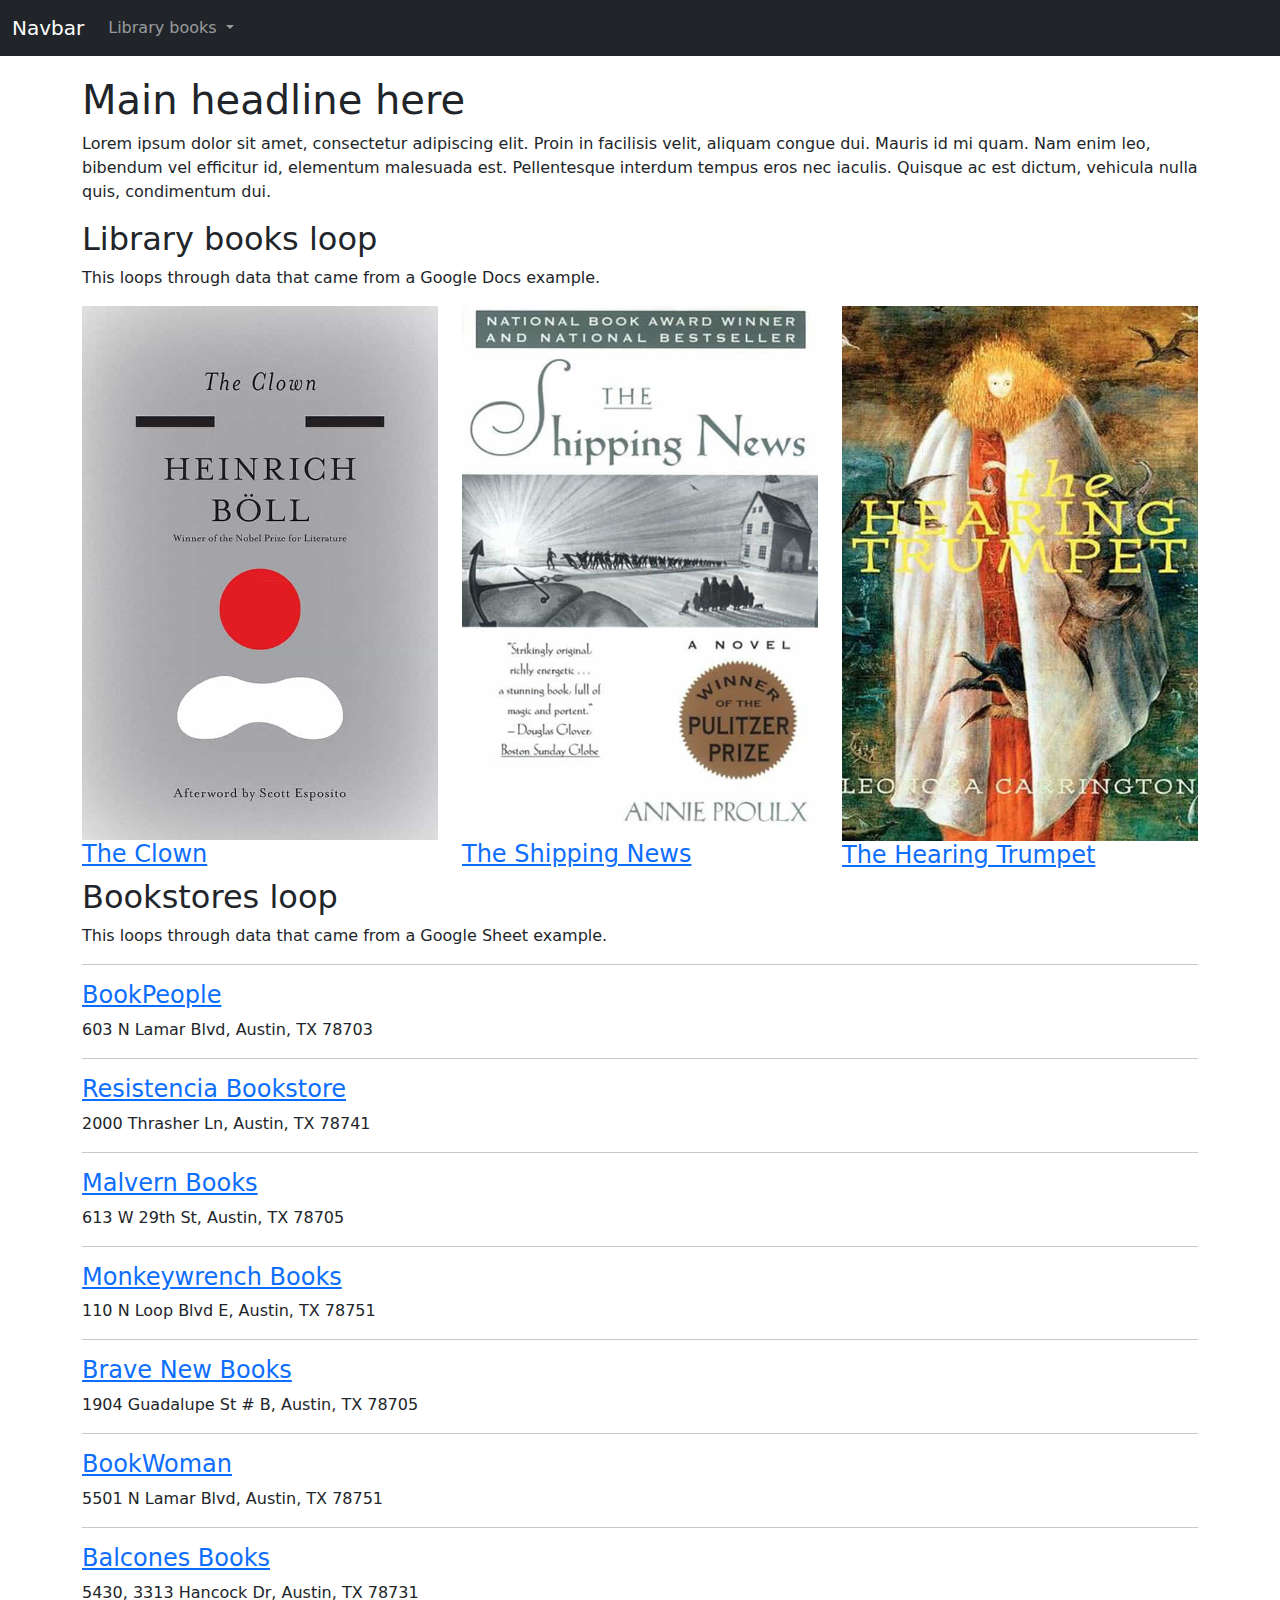
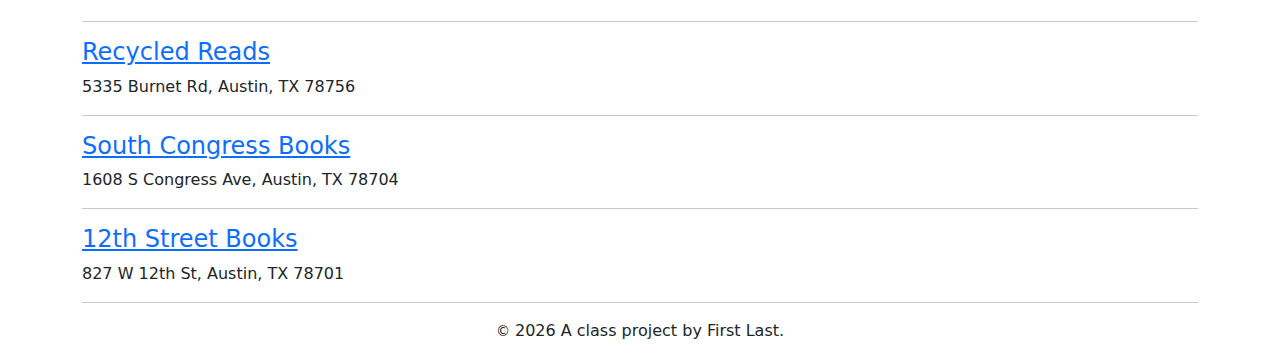
==== docs/index.html @ 0550eb85 "Initial commit" ====
<!DOCTYPE html>
<html lang="en">
  <!-- A Intro to Coding for Journalists class project -->
  <head>
    <title>Index page title</title>
    <meta
      name="description"
      content="The index search description for this page goes here."
    />
    <meta charset="utf-8" />
    <meta http-equiv="X-UA-Compatible" content="IE=edge" />
    <meta
      name="viewport"
      content="width=device-width, initial-scale=1, maximum-scale=1"
    />
    <link rel="stylesheet" href="css/main.css" />
  </head>
  <body>
    <nav class="navbar navbar-expand-lg bg-dark" data-bs-theme="dark">
      <div class="container-fluid">
        <a class="navbar-brand" href="index.html">Navbar</a>
        <button
          class="navbar-toggler"
          type="button"
          data-bs-toggle="collapse"
          data-bs-target="#navbarNavDropdown"
          aria-controls="navbarNavDropdown"
          aria-expanded="false"
          aria-label="Toggle navigation"
        >
          <span class="navbar-toggler-icon"></span>
        </button>
        <div class="collapse navbar-collapse" id="navbarNavDropdown">
          <ul class="navbar-nav">
            <li class="nav-item dropdown">
              <a
                class="nav-link dropdown-toggle"
                href="#"
                id="navbarDropdownMenuLink"
                role="button"
                data-bs-toggle="dropdown"
                aria-expanded="false"
              >
                Library books
              </a>
              <ul
                class="dropdown-menu"
                aria-labelledby="navbarDropdownMenuLink"
              >
                <li>
                  <a class="dropdown-item" href="books/the-clown.html"
                    >The Clown</a
                  >
                </li>

                <li>
                  <a class="dropdown-item" href="books/the-shipping-news.html"
                    >The Shipping News</a
                  >
                </li>

                <li>
                  <a class="dropdown-item" href="books/the-hearing-trumpet.html"
                    >The Hearing Trumpet</a
                  >
                </li>
              </ul>
            </li>
          </ul>
        </div>
      </div>
    </nav>

    <div class="container">
      <h1>Main headline here</h1>
      <p>
        Lorem ipsum dolor sit amet, consectetur adipiscing elit. Proin in
        facilisis velit, aliquam congue dui. Mauris id mi quam. Nam enim leo,
        bibendum vel efficitur id, elementum malesuada est. Pellentesque
        interdum tempus eros nec iaculis. Quisque ac est dictum, vehicula nulla
        quis, condimentum dui.
      </p>
      <h2>Library books loop</h2>
      <p>This loops through data that came from a Google Docs example.</p>
      <div class="row">
        <div class="col">
          <img src="img/the-clown.jpg" alt="" class="img-fluid" />
          <h3><a href="books/the-clown.html">The Clown</a></h3>
        </div>

        <div class="col">
          <img src="img/the-shipping-news.jpg" alt="" class="img-fluid" />
          <h3><a href="books/the-shipping-news.html">The Shipping News</a></h3>
        </div>

        <div class="col">
          <img src="img/the-hearing-trumpet.jpg" alt="" class="img-fluid" />
          <h3>
            <a href="books/the-hearing-trumpet.html">The Hearing Trumpet</a>
          </h3>
        </div>
      </div>
      <h2>Bookstores loop</h2>
      <p>This loops through data that came from a Google Sheet example.</p>
      <hr />

      <h3>
        <a href="https://www.bookpeople.com/" target="_blank">BookPeople</a>
      </h3>
      <p>603 N Lamar Blvd, Austin, TX 78703</p>
      <hr />

      <h3>
        <a href="https://www.resistenciabooks.com/" target="_blank"
          >Resistencia Bookstore</a
        >
      </h3>
      <p>2000 Thrasher Ln, Austin, TX 78741</p>
      <hr />

      <h3>
        <a href="http://malvernbooks.com/" target="_blank">Malvern Books</a>
      </h3>
      <p>613 W 29th St, Austin, TX 78705</p>
      <hr />

      <h3>
        <a href="https://www.monkeywrenchbooks.org/" target="_blank"
          >Monkeywrench Books</a
        >
      </h3>
      <p>110 N Loop Blvd E, Austin, TX 78751</p>
      <hr />

      <h3>
        <a href="https://www.facebook.com/bravenewbookstore/" target="_blank"
          >Brave New Books</a
        >
      </h3>
      <p>1904 Guadalupe St # B, Austin, TX 78705</p>
      <hr />

      <h3>
        <a href="https://www.ebookwoman.com/" target="_blank">BookWoman</a>
      </h3>
      <p>5501 N Lamar Blvd, Austin, TX 78751</p>
      <hr />

      <h3>
        <a href="https://balconesbooks.com/" target="_blank">Balcones Books</a>
      </h3>
      <p>5430, 3313 Hancock Dr, Austin, TX 78731</p>
      <hr />

      <h3>
        <a href="http://library.austintexas.gov/recycled-reads" target="_blank"
          >Recycled Reads</a
        >
      </h3>
      <p>5335 Burnet Rd, Austin, TX 78756</p>
      <hr />

      <h3>
        <a href="https://southcongressbooks.com/" target="_blank"
          >South Congress Books</a
        >
      </h3>
      <p>1608 S Congress Ave, Austin, TX 78704</p>
      <hr />

      <h3>
        <a href="https://www.12thstreetbooks.com/" target="_blank"
          >12th Street Books</a
        >
      </h3>
      <p>827 W 12th St, Austin, TX 78701</p>
      <hr />
    </div>

    <footer>
      <p id="legal" class="center-block text-center">
        <small>&copy;</small> <span class="copyright-year"></span>
        A class project by First Last.
      </p>
    </footer>

    <script src="js/jquery.js"></script>
    <script src="js/bootstrap.bundle.min.js"></script>
    <script src="js/scripts.js"></script>
  </body>
</html>
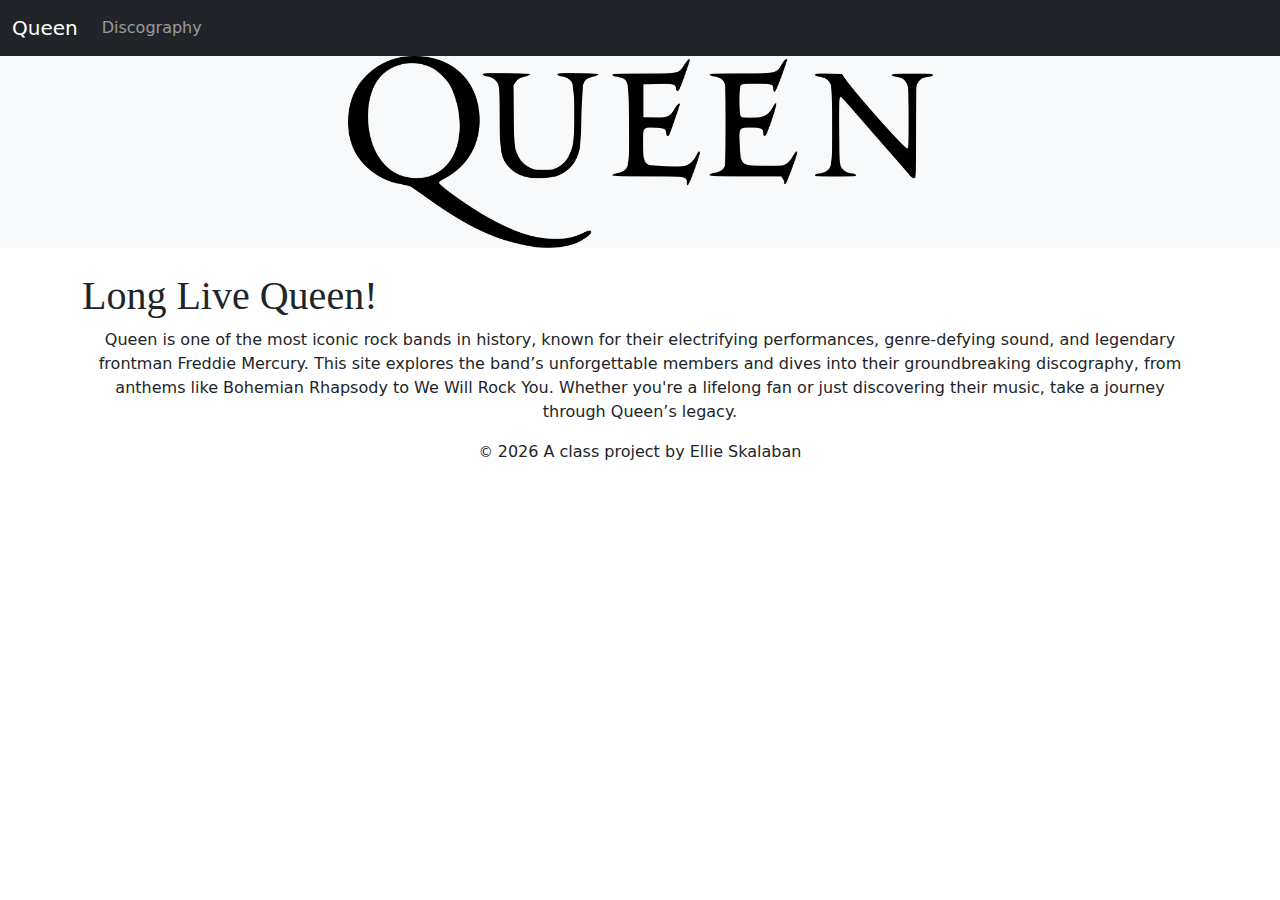
==== commit a5857523: "project checkin 1" ====
--- a/docs/index.html
+++ b/docs/index.html
@@ -1,191 +1,60 @@
-<!DOCTYPE html>
+<!doctype html>
 <html lang="en">
   <!-- A Intro to Coding for Journalists class project -->
   <head>
-    <title>Index page title</title>
-    <meta
-      name="description"
-      content="The index search description for this page goes here."
-    />
-    <meta charset="utf-8" />
-    <meta http-equiv="X-UA-Compatible" content="IE=edge" />
-    <meta
-      name="viewport"
-      content="width=device-width, initial-scale=1, maximum-scale=1"
-    />
-    <link rel="stylesheet" href="css/main.css" />
+    <title>Queen | Meet the Band</title>
+    <meta name="description" content="Default description">
+    <meta charset="utf-8">
+    <meta http-equiv="X-UA-Compatible" content="IE=edge"/>
+    <meta name="viewport" content="width=device-width, initial-scale=1, maximum-scale=1">
+    <link rel="stylesheet" href="css/main.css">
   </head>
   <body>
     <nav class="navbar navbar-expand-lg bg-dark" data-bs-theme="dark">
-      <div class="container-fluid">
-        <a class="navbar-brand" href="index.html">Navbar</a>
-        <button
-          class="navbar-toggler"
-          type="button"
-          data-bs-toggle="collapse"
-          data-bs-target="#navbarNavDropdown"
-          aria-controls="navbarNavDropdown"
-          aria-expanded="false"
-          aria-label="Toggle navigation"
-        >
-          <span class="navbar-toggler-icon"></span>
-        </button>
-        <div class="collapse navbar-collapse" id="navbarNavDropdown">
-          <ul class="navbar-nav">
-            <li class="nav-item dropdown">
-              <a
-                class="nav-link dropdown-toggle"
-                href="#"
-                id="navbarDropdownMenuLink"
-                role="button"
-                data-bs-toggle="dropdown"
-                aria-expanded="false"
-              >
-                Library books
-              </a>
-              <ul
-                class="dropdown-menu"
-                aria-labelledby="navbarDropdownMenuLink"
-              >
-                <li>
-                  <a class="dropdown-item" href="books/the-clown.html"
-                    >The Clown</a
-                  >
-                </li>
+  <div class="container-fluid">
+    <a class="navbar-brand" href="index.html">Queen</a>
+    <button class="navbar-toggler" type="button" data-bs-toggle="collapse" data-bs-target="#navbarNavDropdown" aria-controls="navbarNavDropdown" aria-expanded="false" aria-label="Toggle navigation">
+      <span class="navbar-toggler-icon"></span>
+    </button>
+    <div class="collapse navbar-collapse" id="navbarNavDropdown">
+      <ul class="navbar-nav">
+              <li class="nav-item">
+         <a class="nav-link" href="members.html">Discography</a>
+      </li>
+      </ul>
+    </div>
+  </div>
+</nav>
 
-                <li>
-                  <a class="dropdown-item" href="books/the-shipping-news.html"
-                    >The Shipping News</a
-                  >
-                </li>
+    <div id="jumbo" class="p-5 mb-4 bg-light">
+  <div class="container-fluid py-5 text-center">
+  </div>
+</div>
 
-                <li>
-                  <a class="dropdown-item" href="books/the-hearing-trumpet.html"
-                    >The Hearing Trumpet</a
-                  >
-                </li>
-              </ul>
-            </li>
-          </ul>
-        </div>
-      </div>
-    </nav>
 
-    <div class="container">
-      <h1>Main headline here</h1>
-      <p>
-        Lorem ipsum dolor sit amet, consectetur adipiscing elit. Proin in
-        facilisis velit, aliquam congue dui. Mauris id mi quam. Nam enim leo,
-        bibendum vel efficitur id, elementum malesuada est. Pellentesque
-        interdum tempus eros nec iaculis. Quisque ac est dictum, vehicula nulla
-        quis, condimentum dui.
-      </p>
-      <h2>Library books loop</h2>
-      <p>This loops through data that came from a Google Docs example.</p>
-      <div class="row">
-        <div class="col">
-          <img src="img/the-clown.jpg" alt="" class="img-fluid" />
-          <h3><a href="books/the-clown.html">The Clown</a></h3>
-        </div>
 
-        <div class="col">
-          <img src="img/the-shipping-news.jpg" alt="" class="img-fluid" />
-          <h3><a href="books/the-shipping-news.html">The Shipping News</a></h3>
-        </div>
 
-        <div class="col">
-          <img src="img/the-hearing-trumpet.jpg" alt="" class="img-fluid" />
-          <h3>
-            <a href="books/the-hearing-trumpet.html">The Hearing Trumpet</a>
-          </h3>
-        </div>
-      </div>
-      <h2>Bookstores loop</h2>
-      <p>This loops through data that came from a Google Sheet example.</p>
-      <hr />
+    
 
-      <h3>
-        <a href="https://www.bookpeople.com/" target="_blank">BookPeople</a>
-      </h3>
-      <p>603 N Lamar Blvd, Austin, TX 78703</p>
-      <hr />
 
-      <h3>
-        <a href="https://www.resistenciabooks.com/" target="_blank"
-          >Resistencia Bookstore</a
-        >
-      </h3>
-      <p>2000 Thrasher Ln, Austin, TX 78741</p>
-      <hr />
 
-      <h3>
-        <a href="http://malvernbooks.com/" target="_blank">Malvern Books</a>
-      </h3>
-      <p>613 W 29th St, Austin, TX 78705</p>
-      <hr />
+    
+<div class="container">
+<h1> Long Live Queen! </h1>
+  <p class="text-center">Queen is one of the most iconic rock bands in history, known for their electrifying performances, genre-defying sound, and legendary frontman Freddie Mercury. This site explores the band’s unforgettable members and dives into their groundbreaking discography, from anthems like Bohemian Rhapsody to We Will Rock You. Whether you're a lifelong fan or just discovering their music, take a journey through Queen’s legacy.</p>
+</div>
 
-      <h3>
-        <a href="https://www.monkeywrenchbooks.org/" target="_blank"
-          >Monkeywrench Books</a
-        >
-      </h3>
-      <p>110 N Loop Blvd E, Austin, TX 78751</p>
-      <hr />
-
-      <h3>
-        <a href="https://www.facebook.com/bravenewbookstore/" target="_blank"
-          >Brave New Books</a
-        >
-      </h3>
-      <p>1904 Guadalupe St # B, Austin, TX 78705</p>
-      <hr />
-
-      <h3>
-        <a href="https://www.ebookwoman.com/" target="_blank">BookWoman</a>
-      </h3>
-      <p>5501 N Lamar Blvd, Austin, TX 78751</p>
-      <hr />
-
-      <h3>
-        <a href="https://balconesbooks.com/" target="_blank">Balcones Books</a>
-      </h3>
-      <p>5430, 3313 Hancock Dr, Austin, TX 78731</p>
-      <hr />
-
-      <h3>
-        <a href="http://library.austintexas.gov/recycled-reads" target="_blank"
-          >Recycled Reads</a
-        >
-      </h3>
-      <p>5335 Burnet Rd, Austin, TX 78756</p>
-      <hr />
-
-      <h3>
-        <a href="https://southcongressbooks.com/" target="_blank"
-          >South Congress Books</a
-        >
-      </h3>
-      <p>1608 S Congress Ave, Austin, TX 78704</p>
-      <hr />
-
-      <h3>
-        <a href="https://www.12thstreetbooks.com/" target="_blank"
-          >12th Street Books</a
-        >
-      </h3>
-      <p>827 W 12th St, Austin, TX 78701</p>
-      <hr />
-    </div>
 
     <footer>
-      <p id="legal" class="center-block text-center">
-        <small>&copy;</small> <span class="copyright-year"></span>
-        A class project by First Last.
-      </p>
-    </footer>
+<p id="legal" class="center-block text-center">
+  <small>&copy;</small> <span class="copyright-year"></span>
+  A class project by Ellie Skalaban
+</p>
+</footer>
+
 
     <script src="js/jquery.js"></script>
     <script src="js/bootstrap.bundle.min.js"></script>
     <script src="js/scripts.js"></script>
   </body>
-</html>
+</html>--- a/docs/css/main.css
+++ b/docs/css/main.css
@@ -3,5 +3,5 @@
  * Bootstrap  v5.3.1 (https://getbootstrap.com/)
  * Copyright 2011-2023 The Bootstrap Authors
  * Licensed under MIT (https://github.com/twbs/bootstrap/blob/main/LICENSE)
- */:root,[data-bs-theme=light]{--bs-blue:#0d6efd;--bs-indigo:#6610f2;--bs-purple:#6f42c1;--bs-pink:#d63384;--bs-red:#dc3545;--bs-orange:#fd7e14;--bs-yellow:#ffc107;--bs-green:#198754;--bs-teal:#20c997;--bs-cyan:#0dcaf0;--bs-black:#000;--bs-white:#fff;--bs-gray:#6c757d;--bs-gray-dark:#343a40;--bs-gray-100:#f8f9fa;--bs-gray-200:#e9ecef;--bs-gray-300:#dee2e6;--bs-gray-400:#ced4da;--bs-gray-500:#adb5bd;--bs-gray-600:#6c757d;--bs-gray-700:#495057;--bs-gray-800:#343a40;--bs-gray-900:#212529;--bs-primary:#0d6efd;--bs-secondary:#6c757d;--bs-success:#198754;--bs-info:#0dcaf0;--bs-warning:#ffc107;--bs-danger:#dc3545;--bs-light:#f8f9fa;--bs-dark:#212529;--bs-primary-rgb:13,110,253;--bs-secondary-rgb:108,117,125;--bs-success-rgb:25,135,84;--bs-info-rgb:13,202,240;--bs-warning-rgb:255,193,7;--bs-danger-rgb:220,53,69;--bs-light-rgb:248,249,250;--bs-dark-rgb:33,37,41;--bs-primary-text-emphasis:#052c65;--bs-secondary-text-emphasis:#2b2f32;--bs-success-text-emphasis:#0a3622;--bs-info-text-emphasis:#055160;--bs-warning-text-emphasis:#664d03;--bs-danger-text-emphasis:#58151c;--bs-light-text-emphasis:#495057;--bs-dark-text-emphasis:#495057;--bs-primary-bg-subtle:#cfe2ff;--bs-secondary-bg-subtle:#e2e3e5;--bs-success-bg-subtle:#d1e7dd;--bs-info-bg-subtle:#cff4fc;--bs-warning-bg-subtle:#fff3cd;--bs-danger-bg-subtle:#f8d7da;--bs-light-bg-subtle:#fcfcfd;--bs-dark-bg-subtle:#ced4da;--bs-primary-border-subtle:#9ec5fe;--bs-secondary-border-subtle:#c4c8cb;--bs-success-border-subtle:#a3cfbb;--bs-info-border-subtle:#9eeaf9;--bs-warning-border-subtle:#ffe69c;--bs-danger-border-subtle:#f1aeb5;--bs-light-border-subtle:#e9ecef;--bs-dark-border-subtle:#adb5bd;--bs-white-rgb:255,255,255;--bs-black-rgb:0,0,0;--bs-font-sans-serif:system-ui,-apple-system,"Segoe UI",Roboto,"Helvetica Neue","Noto Sans","Liberation Sans",Arial,sans-serif,"Apple Color Emoji","Segoe UI Emoji","Segoe UI Symbol","Noto Color Emoji";--bs-font-monospace:SFMono-Regular,Menlo,Monaco,Consolas,"Liberation Mono","Courier New",monospace;--bs-gradient:linear-gradient(180deg,hsla(0,0%,100%,.15),hsla(0,0%,100%,0));--bs-body-font-family:var(--bs-font-sans-serif);--bs-body-font-size:1rem;--bs-body-font-weight:400;--bs-body-line-height:1.5;--bs-body-color:#212529;--bs-body-color-rgb:33,37,41;--bs-body-bg:#fff;--bs-body-bg-rgb:255,255,255;--bs-emphasis-color:#000;--bs-emphasis-color-rgb:0,0,0;--bs-secondary-color:rgba(33,37,41,.75);--bs-secondary-color-rgb:33,37,41;--bs-secondary-bg:#e9ecef;--bs-secondary-bg-rgb:233,236,239;--bs-tertiary-color:rgba(33,37,41,.5);--bs-tertiary-color-rgb:33,37,41;--bs-tertiary-bg:#f8f9fa;--bs-tertiary-bg-rgb:248,249,250;--bs-heading-color:inherit;--bs-link-color:#0d6efd;--bs-link-color-rgb:13,110,253;--bs-link-decoration:underline;--bs-link-hover-color:#0a58ca;--bs-link-hover-color-rgb:10,88,202;--bs-code-color:#d63384;--bs-highlight-bg:#fff3cd;--bs-border-width:1px;--bs-border-style:solid;--bs-border-color:#dee2e6;--bs-border-color-translucent:rgba(0,0,0,.175);--bs-border-radius:0.375rem;--bs-border-radius-sm:0.25rem;--bs-border-radius-lg:0.5rem;--bs-border-radius-xl:1rem;--bs-border-radius-xxl:2rem;--bs-border-radius-2xl:var(--bs-border-radius-xxl);--bs-border-radius-pill:50rem;--bs-box-shadow:0 0.5rem 1rem rgba(0,0,0,.15);--bs-box-shadow-sm:0 0.125rem 0.25rem rgba(0,0,0,.075);--bs-box-shadow-lg:0 1rem 3rem rgba(0,0,0,.175);--bs-box-shadow-inset:inset 0 1px 2px rgba(0,0,0,.075);--bs-focus-ring-width:0.25rem;--bs-focus-ring-opacity:0.25;--bs-focus-ring-color:rgba(13,110,253,.25);--bs-form-valid-color:#198754;--bs-form-valid-border-color:#198754;--bs-form-invalid-color:#dc3545;--bs-form-invalid-border-color:#dc3545}[data-bs-theme=dark]{--bs-body-color:#dee2e6;--bs-body-color-rgb:222,226,230;--bs-body-bg:#212529;--bs-body-bg-rgb:33,37,41;--bs-emphasis-color:#fff;--bs-emphasis-color-rgb:255,255,255;--bs-secondary-color:rgba(222,226,230,.75);--bs-secondary-color-rgb:222,226,230;--bs-secondary-bg:#343a40;--bs-secondary-bg-rgb:52,58,64;--bs-tertiary-color:rgba(222,226,230,.5);--bs-tertiary-color-rgb:222,226,230;--bs-tertiary-bg:#2b3035;--bs-tertiary-bg-rgb:43,48,53;--bs-primary-text-emphasis:#6ea8fe;--bs-secondary-text-emphasis:#a7acb1;--bs-success-text-emphasis:#75b798;--bs-info-text-emphasis:#6edff6;--bs-warning-text-emphasis:#ffda6a;--bs-danger-text-emphasis:#ea868f;--bs-light-text-emphasis:#f8f9fa;--bs-dark-text-emphasis:#dee2e6;--bs-primary-bg-subtle:#031633;--bs-secondary-bg-subtle:#161719;--bs-success-bg-subtle:#051b11;--bs-info-bg-subtle:#032830;--bs-warning-bg-subtle:#332701;--bs-danger-bg-subtle:#2c0b0e;--bs-light-bg-subtle:#343a40;--bs-dark-bg-subtle:#1a1d20;--bs-primary-border-subtle:#084298;--bs-secondary-border-subtle:#41464b;--bs-success-border-subtle:#0f5132;--bs-info-border-subtle:#087990;--bs-warning-border-subtle:#997404;--bs-danger-border-subtle:#842029;--bs-light-border-subtle:#495057;--bs-dark-border-subtle:#343a40;--bs-heading-color:inherit;--bs-link-color:#6ea8fe;--bs-link-hover-color:#8bb9fe;--bs-link-color-rgb:110,168,254;--bs-link-hover-color-rgb:139,185,254;--bs-code-color:#e685b5;--bs-border-color:#495057;--bs-border-color-translucent:hsla(0,0%,100%,.15);--bs-form-valid-color:#75b798;--bs-form-valid-border-color:#75b798;--bs-form-invalid-color:#ea868f;--bs-form-invalid-border-color:#ea868f;color-scheme:dark}*,:after,:before{box-sizing:border-box}@media (prefers-reduced-motion:no-preference){:root{scroll-behavior:smooth}}body{-webkit-text-size-adjust:100%;-webkit-tap-highlight-color:rgba(0,0,0,0);background-color:var(--bs-body-bg);color:var(--bs-body-color);font-family:var(--bs-body-font-family);font-size:var(--bs-body-font-size);font-weight:var(--bs-body-font-weight);line-height:var(--bs-body-line-height);margin:0;text-align:var(--bs-body-text-align)}hr{border:0;border-top:var(--bs-border-width) solid;color:inherit;margin:1rem 0;opacity:.25}.h1,.h2,.h3,.h4,.h5,.h6,h1,h2,h3,h4,h5,h6{color:var(--bs-heading-color);font-weight:500;line-height:1.2;margin-bottom:.5rem;margin-top:0}.h1,h1{font-size:calc(1.375rem + 1.5vw)}@media (min-width:1200px){.h1,h1{font-size:2.5rem}}.h2,h2{font-size:calc(1.325rem + .9vw)}@media (min-width:1200px){.h2,h2{font-size:2rem}}.h3,h3{font-size:calc(1.3rem + .6vw)}@media (min-width:1200px){.h3,h3{font-size:1.75rem}}.h4,h4{font-size:calc(1.275rem + .3vw)}@media (min-width:1200px){.h4,h4{font-size:1.5rem}}.h5,h5{font-size:1.25rem}.h6,h6{font-size:1rem}p{margin-bottom:1rem;margin-top:0}abbr[title]{cursor:help;-webkit-text-decoration:underline dotted;text-decoration:underline dotted;-webkit-text-decoration-skip-ink:none;text-decoration-skip-ink:none}address{font-style:normal;line-height:inherit;margin-bottom:1rem}ol,ul{padding-left:2rem}dl,ol,ul{margin-bottom:1rem;margin-top:0}ol ol,ol ul,ul ol,ul ul{margin-bottom:0}dt{font-weight:700}dd{margin-bottom:.5rem;margin-left:0}blockquote{margin:0 0 1rem}b,strong{font-weight:bolder}.small,small{font-size:.875em}.mark,mark{background-color:var(--bs-highlight-bg);padding:.1875em}sub,sup{font-size:.75em;line-height:0;position:relative;vertical-align:baseline}sub{bottom:-.25em}sup{top:-.5em}a{color:rgba(var(--bs-link-color-rgb),var(--bs-link-opacity,1));text-decoration:underline}a:hover{--bs-link-color-rgb:var(--bs-link-hover-color-rgb)}a:not([href]):not([class]),a:not([href]):not([class]):hover{color:inherit;text-decoration:none}code,kbd,pre,samp{font-family:var(--bs-font-monospace);font-size:1em}pre{display:block;font-size:.875em;margin-bottom:1rem;margin-top:0;overflow:auto}pre code{color:inherit;font-size:inherit;word-break:normal}code{word-wrap:break-word;color:var(--bs-code-color);font-size:.875em}a>code{color:inherit}kbd{background-color:var(--bs-body-color);border-radius:.25rem;color:var(--bs-body-bg);font-size:.875em;padding:.1875rem .375rem}kbd kbd{font-size:1em;padding:0}figure{margin:0 0 1rem}img,svg{vertical-align:middle}table{border-collapse:collapse;caption-side:bottom}caption{color:var(--bs-secondary-color);padding-bottom:.5rem;padding-top:.5rem;text-align:left}th{text-align:inherit;text-align:-webkit-match-parent}tbody,td,tfoot,th,thead,tr{border:0 solid;border-color:inherit}label{display:inline-block}button{border-radius:0}button:focus:not(:focus-visible){outline:0}button,input,optgroup,select,textarea{font-family:inherit;font-size:inherit;line-height:inherit;margin:0}button,select{text-transform:none}[role=button]{cursor:pointer}select{word-wrap:normal}select:disabled{opacity:1}[list]:not([type=date]):not([type=datetime-local]):not([type=month]):not([type=week]):not([type=time])::-webkit-calendar-picker-indicator{display:none!important}[type=button],[type=reset],[type=submit],button{-webkit-appearance:button}[type=button]:not(:disabled),[type=reset]:not(:disabled),[type=submit]:not(:disabled),button:not(:disabled){cursor:pointer}::-moz-focus-inner{border-style:none;padding:0}textarea{resize:vertical}fieldset{border:0;margin:0;min-width:0;padding:0}legend{float:left;font-size:calc(1.275rem + .3vw);line-height:inherit;margin-bottom:.5rem;padding:0;width:100%}@media (min-width:1200px){legend{font-size:1.5rem}}legend+*{clear:left}::-webkit-datetime-edit-day-field,::-webkit-datetime-edit-fields-wrapper,::-webkit-datetime-edit-hour-field,::-webkit-datetime-edit-minute,::-webkit-datetime-edit-month-field,::-webkit-datetime-edit-text,::-webkit-datetime-edit-year-field{padding:0}::-webkit-inner-spin-button{height:auto}[type=search]{-webkit-appearance:textfield;outline-offset:-2px}::-webkit-search-decoration{-webkit-appearance:none}::-webkit-color-swatch-wrapper{padding:0}::-webkit-file-upload-button{-webkit-appearance:button;font:inherit}::file-selector-button{-webkit-appearance:button;font:inherit}output{display:inline-block}iframe{border:0}summary{cursor:pointer;display:list-item}progress{vertical-align:baseline}[hidden]{display:none!important}.lead{font-size:1.25rem;font-weight:300}.display-1{font-size:calc(1.625rem + 4.5vw);font-weight:300;line-height:1.2}@media (min-width:1200px){.display-1{font-size:5rem}}.display-2{font-size:calc(1.575rem + 3.9vw);font-weight:300;line-height:1.2}@media (min-width:1200px){.display-2{font-size:4.5rem}}.display-3{font-size:calc(1.525rem + 3.3vw);font-weight:300;line-height:1.2}@media (min-width:1200px){.display-3{font-size:4rem}}.display-4{font-size:calc(1.475rem + 2.7vw);font-weight:300;line-height:1.2}@media (min-width:1200px){.display-4{font-size:3.5rem}}.display-5{font-size:calc(1.425rem + 2.1vw);font-weight:300;line-height:1.2}@media (min-width:1200px){.display-5{font-size:3rem}}.display-6{font-size:calc(1.375rem + 1.5vw);font-weight:300;line-height:1.2}@media (min-width:1200px){.display-6{font-size:2.5rem}}.list-inline,.list-unstyled{list-style:none;padding-left:0}.list-inline-item{display:inline-block}.list-inline-item:not(:last-child){margin-right:.5rem}.initialism{font-size:.875em;text-transform:uppercase}.blockquote{font-size:1.25rem;margin-bottom:1rem}.blockquote>:last-child{margin-bottom:0}.blockquote-footer{color:#6c757d;font-size:.875em;margin-bottom:1rem;margin-top:-1rem}.blockquote-footer:before{content:"— "}.img-fluid,.img-thumbnail{height:auto;max-width:100%}.img-thumbnail{background-color:var(--bs-body-bg);border:var(--bs-border-width) solid var(--bs-border-color);border-radius:var(--bs-border-radius);padding:.25rem}.figure{display:inline-block}.figure-img{line-height:1;margin-bottom:.5rem}.figure-caption{color:var(--bs-secondary-color);font-size:.875em}.container,.container-fluid,.container-lg,.container-md,.container-sm,.container-xl,.container-xxl{--bs-gutter-x:1.5rem;--bs-gutter-y:0;margin-left:auto;margin-right:auto;padding-left:calc(var(--bs-gutter-x)*.5);padding-right:calc(var(--bs-gutter-x)*.5);width:100%}@media (min-width:576px){.container,.container-sm{max-width:540px}}@media (min-width:768px){.container,.container-md,.container-sm{max-width:720px}}@media (min-width:992px){.container,.container-lg,.container-md,.container-sm{max-width:960px}}@media (min-width:1200px){.container,.container-lg,.container-md,.container-sm,.container-xl{max-width:1140px}}@media (min-width:1400px){.container,.container-lg,.container-md,.container-sm,.container-xl,.container-xxl{max-width:1320px}}:root{--bs-breakpoint-xs:0;--bs-breakpoint-sm:576px;--bs-breakpoint-md:768px;--bs-breakpoint-lg:992px;--bs-breakpoint-xl:1200px;--bs-breakpoint-xxl:1400px}.row{--bs-gutter-x:1.5rem;--bs-gutter-y:0;display:-webkit-flex;display:-ms-flexbox;display:flex;-webkit-flex-wrap:wrap;-ms-flex-wrap:wrap;flex-wrap:wrap;margin-left:calc(var(--bs-gutter-x)*-.5);margin-right:calc(var(--bs-gutter-x)*-.5);margin-top:calc(var(--bs-gutter-y)*-1)}.row>*{-ms-flex-negative:0;-webkit-flex-shrink:0;flex-shrink:0;margin-top:var(--bs-gutter-y);max-width:100%;padding-left:calc(var(--bs-gutter-x)*.5);padding-right:calc(var(--bs-gutter-x)*.5);width:100%}.col{-webkit-flex:1 0 0%;-ms-flex:1 0 0%;flex:1 0 0%}.row-cols-auto>*{width:auto}.row-cols-1>*,.row-cols-auto>*{-webkit-flex:0 0 auto;-ms-flex:0 0 auto;flex:0 0 auto}.row-cols-1>*{width:100%}.row-cols-2>*{width:50%}.row-cols-2>*,.row-cols-3>*{-webkit-flex:0 0 auto;-ms-flex:0 0 auto;flex:0 0 auto}.row-cols-3>*{width:33.3333333333%}.row-cols-4>*{width:25%}.row-cols-4>*,.row-cols-5>*{-webkit-flex:0 0 auto;-ms-flex:0 0 auto;flex:0 0 auto}.row-cols-5>*{width:20%}.row-cols-6>*{width:16.6666666667%}.col-auto,.row-cols-6>*{-webkit-flex:0 0 auto;-ms-flex:0 0 auto;flex:0 0 auto}.col-auto{width:auto}.col-1{width:8.33333333%}.col-1,.col-2{-webkit-flex:0 0 auto;-ms-flex:0 0 auto;flex:0 0 auto}.col-2{width:16.66666667%}.col-3{width:25%}.col-3,.col-4{-webkit-flex:0 0 auto;-ms-flex:0 0 auto;flex:0 0 auto}.col-4{width:33.33333333%}.col-5{width:41.66666667%}.col-5,.col-6{-webkit-flex:0 0 auto;-ms-flex:0 0 auto;flex:0 0 auto}.col-6{width:50%}.col-7{width:58.33333333%}.col-7,.col-8{-webkit-flex:0 0 auto;-ms-flex:0 0 auto;flex:0 0 auto}.col-8{width:66.66666667%}.col-9{width:75%}.col-10,.col-9{-webkit-flex:0 0 auto;-ms-flex:0 0 auto;flex:0 0 auto}.col-10{width:83.33333333%}.col-11{width:91.66666667%}.col-11,.col-12{-webkit-flex:0 0 auto;-ms-flex:0 0 auto;flex:0 0 auto}.col-12{width:100%}.offset-1{margin-left:8.33333333%}.offset-2{margin-left:16.66666667%}.offset-3{margin-left:25%}.offset-4{margin-left:33.33333333%}.offset-5{margin-left:41.66666667%}.offset-6{margin-left:50%}.offset-7{margin-left:58.33333333%}.offset-8{margin-left:66.66666667%}.offset-9{margin-left:75%}.offset-10{margin-left:83.33333333%}.offset-11{margin-left:91.66666667%}.g-0,.gx-0{--bs-gutter-x:0}.g-0,.gy-0{--bs-gutter-y:0}.g-1,.gx-1{--bs-gutter-x:0.25rem}.g-1,.gy-1{--bs-gutter-y:0.25rem}.g-2,.gx-2{--bs-gutter-x:0.5rem}.g-2,.gy-2{--bs-gutter-y:0.5rem}.g-3,.gx-3{--bs-gutter-x:1rem}.g-3,.gy-3{--bs-gutter-y:1rem}.g-4,.gx-4{--bs-gutter-x:1.5rem}.g-4,.gy-4{--bs-gutter-y:1.5rem}.g-5,.gx-5{--bs-gutter-x:3rem}.g-5,.gy-5{--bs-gutter-y:3rem}@media (min-width:576px){.col-sm{-webkit-flex:1 0 0%;-ms-flex:1 0 0%;flex:1 0 0%}.row-cols-sm-auto>*{width:auto}.row-cols-sm-1>*,.row-cols-sm-auto>*{-webkit-flex:0 0 auto;-ms-flex:0 0 auto;flex:0 0 auto}.row-cols-sm-1>*{width:100%}.row-cols-sm-2>*{width:50%}.row-cols-sm-2>*,.row-cols-sm-3>*{-webkit-flex:0 0 auto;-ms-flex:0 0 auto;flex:0 0 auto}.row-cols-sm-3>*{width:33.3333333333%}.row-cols-sm-4>*{width:25%}.row-cols-sm-4>*,.row-cols-sm-5>*{-webkit-flex:0 0 auto;-ms-flex:0 0 auto;flex:0 0 auto}.row-cols-sm-5>*{width:20%}.row-cols-sm-6>*{width:16.6666666667%}.col-sm-auto,.row-cols-sm-6>*{-webkit-flex:0 0 auto;-ms-flex:0 0 auto;flex:0 0 auto}.col-sm-auto{width:auto}.col-sm-1{width:8.33333333%}.col-sm-1,.col-sm-2{-webkit-flex:0 0 auto;-ms-flex:0 0 auto;flex:0 0 auto}.col-sm-2{width:16.66666667%}.col-sm-3{width:25%}.col-sm-3,.col-sm-4{-webkit-flex:0 0 auto;-ms-flex:0 0 auto;flex:0 0 auto}.col-sm-4{width:33.33333333%}.col-sm-5{width:41.66666667%}.col-sm-5,.col-sm-6{-webkit-flex:0 0 auto;-ms-flex:0 0 auto;flex:0 0 auto}.col-sm-6{width:50%}.col-sm-7{width:58.33333333%}.col-sm-7,.col-sm-8{-webkit-flex:0 0 auto;-ms-flex:0 0 auto;flex:0 0 auto}.col-sm-8{width:66.66666667%}.col-sm-9{width:75%}.col-sm-10,.col-sm-9{-webkit-flex:0 0 auto;-ms-flex:0 0 auto;flex:0 0 auto}.col-sm-10{width:83.33333333%}.col-sm-11{width:91.66666667%}.col-sm-11,.col-sm-12{-webkit-flex:0 0 auto;-ms-flex:0 0 auto;flex:0 0 auto}.col-sm-12{width:100%}.offset-sm-0{margin-left:0}.offset-sm-1{margin-left:8.33333333%}.offset-sm-2{margin-left:16.66666667%}.offset-sm-3{margin-left:25%}.offset-sm-4{margin-left:33.33333333%}.offset-sm-5{margin-left:41.66666667%}.offset-sm-6{margin-left:50%}.offset-sm-7{margin-left:58.33333333%}.offset-sm-8{margin-left:66.66666667%}.offset-sm-9{margin-left:75%}.offset-sm-10{margin-left:83.33333333%}.offset-sm-11{margin-left:91.66666667%}.g-sm-0,.gx-sm-0{--bs-gutter-x:0}.g-sm-0,.gy-sm-0{--bs-gutter-y:0}.g-sm-1,.gx-sm-1{--bs-gutter-x:0.25rem}.g-sm-1,.gy-sm-1{--bs-gutter-y:0.25rem}.g-sm-2,.gx-sm-2{--bs-gutter-x:0.5rem}.g-sm-2,.gy-sm-2{--bs-gutter-y:0.5rem}.g-sm-3,.gx-sm-3{--bs-gutter-x:1rem}.g-sm-3,.gy-sm-3{--bs-gutter-y:1rem}.g-sm-4,.gx-sm-4{--bs-gutter-x:1.5rem}.g-sm-4,.gy-sm-4{--bs-gutter-y:1.5rem}.g-sm-5,.gx-sm-5{--bs-gutter-x:3rem}.g-sm-5,.gy-sm-5{--bs-gutter-y:3rem}}@media (min-width:768px){.col-md{-webkit-flex:1 0 0%;-ms-flex:1 0 0%;flex:1 0 0%}.row-cols-md-auto>*{width:auto}.row-cols-md-1>*,.row-cols-md-auto>*{-webkit-flex:0 0 auto;-ms-flex:0 0 auto;flex:0 0 auto}.row-cols-md-1>*{width:100%}.row-cols-md-2>*{width:50%}.row-cols-md-2>*,.row-cols-md-3>*{-webkit-flex:0 0 auto;-ms-flex:0 0 auto;flex:0 0 auto}.row-cols-md-3>*{width:33.3333333333%}.row-cols-md-4>*{width:25%}.row-cols-md-4>*,.row-cols-md-5>*{-webkit-flex:0 0 auto;-ms-flex:0 0 auto;flex:0 0 auto}.row-cols-md-5>*{width:20%}.row-cols-md-6>*{width:16.6666666667%}.col-md-auto,.row-cols-md-6>*{-webkit-flex:0 0 auto;-ms-flex:0 0 auto;flex:0 0 auto}.col-md-auto{width:auto}.col-md-1{width:8.33333333%}.col-md-1,.col-md-2{-webkit-flex:0 0 auto;-ms-flex:0 0 auto;flex:0 0 auto}.col-md-2{width:16.66666667%}.col-md-3{width:25%}.col-md-3,.col-md-4{-webkit-flex:0 0 auto;-ms-flex:0 0 auto;flex:0 0 auto}.col-md-4{width:33.33333333%}.col-md-5{width:41.66666667%}.col-md-5,.col-md-6{-webkit-flex:0 0 auto;-ms-flex:0 0 auto;flex:0 0 auto}.col-md-6{width:50%}.col-md-7{width:58.33333333%}.col-md-7,.col-md-8{-webkit-flex:0 0 auto;-ms-flex:0 0 auto;flex:0 0 auto}.col-md-8{width:66.66666667%}.col-md-9{width:75%}.col-md-10,.col-md-9{-webkit-flex:0 0 auto;-ms-flex:0 0 auto;flex:0 0 auto}.col-md-10{width:83.33333333%}.col-md-11{width:91.66666667%}.col-md-11,.col-md-12{-webkit-flex:0 0 auto;-ms-flex:0 0 auto;flex:0 0 auto}.col-md-12{width:100%}.offset-md-0{margin-left:0}.offset-md-1{margin-left:8.33333333%}.offset-md-2{margin-left:16.66666667%}.offset-md-3{margin-left:25%}.offset-md-4{margin-left:33.33333333%}.offset-md-5{margin-left:41.66666667%}.offset-md-6{margin-left:50%}.offset-md-7{margin-left:58.33333333%}.offset-md-8{margin-left:66.66666667%}.offset-md-9{margin-left:75%}.offset-md-10{margin-left:83.33333333%}.offset-md-11{margin-left:91.66666667%}.g-md-0,.gx-md-0{--bs-gutter-x:0}.g-md-0,.gy-md-0{--bs-gutter-y:0}.g-md-1,.gx-md-1{--bs-gutter-x:0.25rem}.g-md-1,.gy-md-1{--bs-gutter-y:0.25rem}.g-md-2,.gx-md-2{--bs-gutter-x:0.5rem}.g-md-2,.gy-md-2{--bs-gutter-y:0.5rem}.g-md-3,.gx-md-3{--bs-gutter-x:1rem}.g-md-3,.gy-md-3{--bs-gutter-y:1rem}.g-md-4,.gx-md-4{--bs-gutter-x:1.5rem}.g-md-4,.gy-md-4{--bs-gutter-y:1.5rem}.g-md-5,.gx-md-5{--bs-gutter-x:3rem}.g-md-5,.gy-md-5{--bs-gutter-y:3rem}}@media (min-width:992px){.col-lg{-webkit-flex:1 0 0%;-ms-flex:1 0 0%;flex:1 0 0%}.row-cols-lg-auto>*{width:auto}.row-cols-lg-1>*,.row-cols-lg-auto>*{-webkit-flex:0 0 auto;-ms-flex:0 0 auto;flex:0 0 auto}.row-cols-lg-1>*{width:100%}.row-cols-lg-2>*{width:50%}.row-cols-lg-2>*,.row-cols-lg-3>*{-webkit-flex:0 0 auto;-ms-flex:0 0 auto;flex:0 0 auto}.row-cols-lg-3>*{width:33.3333333333%}.row-cols-lg-4>*{width:25%}.row-cols-lg-4>*,.row-cols-lg-5>*{-webkit-flex:0 0 auto;-ms-flex:0 0 auto;flex:0 0 auto}.row-cols-lg-5>*{width:20%}.row-cols-lg-6>*{width:16.6666666667%}.col-lg-auto,.row-cols-lg-6>*{-webkit-flex:0 0 auto;-ms-flex:0 0 auto;flex:0 0 auto}.col-lg-auto{width:auto}.col-lg-1{width:8.33333333%}.col-lg-1,.col-lg-2{-webkit-flex:0 0 auto;-ms-flex:0 0 auto;flex:0 0 auto}.col-lg-2{width:16.66666667%}.col-lg-3{width:25%}.col-lg-3,.col-lg-4{-webkit-flex:0 0 auto;-ms-flex:0 0 auto;flex:0 0 auto}.col-lg-4{width:33.33333333%}.col-lg-5{width:41.66666667%}.col-lg-5,.col-lg-6{-webkit-flex:0 0 auto;-ms-flex:0 0 auto;flex:0 0 auto}.col-lg-6{width:50%}.col-lg-7{width:58.33333333%}.col-lg-7,.col-lg-8{-webkit-flex:0 0 auto;-ms-flex:0 0 auto;flex:0 0 auto}.col-lg-8{width:66.66666667%}.col-lg-9{width:75%}.col-lg-10,.col-lg-9{-webkit-flex:0 0 auto;-ms-flex:0 0 auto;flex:0 0 auto}.col-lg-10{width:83.33333333%}.col-lg-11{width:91.66666667%}.col-lg-11,.col-lg-12{-webkit-flex:0 0 auto;-ms-flex:0 0 auto;flex:0 0 auto}.col-lg-12{width:100%}.offset-lg-0{margin-left:0}.offset-lg-1{margin-left:8.33333333%}.offset-lg-2{margin-left:16.66666667%}.offset-lg-3{margin-left:25%}.offset-lg-4{margin-left:33.33333333%}.offset-lg-5{margin-left:41.66666667%}.offset-lg-6{margin-left:50%}.offset-lg-7{margin-left:58.33333333%}.offset-lg-8{margin-left:66.66666667%}.offset-lg-9{margin-left:75%}.offset-lg-10{margin-left:83.33333333%}.offset-lg-11{margin-left:91.66666667%}.g-lg-0,.gx-lg-0{--bs-gutter-x:0}.g-lg-0,.gy-lg-0{--bs-gutter-y:0}.g-lg-1,.gx-lg-1{--bs-gutter-x:0.25rem}.g-lg-1,.gy-lg-1{--bs-gutter-y:0.25rem}.g-lg-2,.gx-lg-2{--bs-gutter-x:0.5rem}.g-lg-2,.gy-lg-2{--bs-gutter-y:0.5rem}.g-lg-3,.gx-lg-3{--bs-gutter-x:1rem}.g-lg-3,.gy-lg-3{--bs-gutter-y:1rem}.g-lg-4,.gx-lg-4{--bs-gutter-x:1.5rem}.g-lg-4,.gy-lg-4{--bs-gutter-y:1.5rem}.g-lg-5,.gx-lg-5{--bs-gutter-x:3rem}.g-lg-5,.gy-lg-5{--bs-gutter-y:3rem}}@media (min-width:1200px){.col-xl{-webkit-flex:1 0 0%;-ms-flex:1 0 0%;flex:1 0 0%}.row-cols-xl-auto>*{width:auto}.row-cols-xl-1>*,.row-cols-xl-auto>*{-webkit-flex:0 0 auto;-ms-flex:0 0 auto;flex:0 0 auto}.row-cols-xl-1>*{width:100%}.row-cols-xl-2>*{width:50%}.row-cols-xl-2>*,.row-cols-xl-3>*{-webkit-flex:0 0 auto;-ms-flex:0 0 auto;flex:0 0 auto}.row-cols-xl-3>*{width:33.3333333333%}.row-cols-xl-4>*{width:25%}.row-cols-xl-4>*,.row-cols-xl-5>*{-webkit-flex:0 0 auto;-ms-flex:0 0 auto;flex:0 0 auto}.row-cols-xl-5>*{width:20%}.row-cols-xl-6>*{width:16.6666666667%}.col-xl-auto,.row-cols-xl-6>*{-webkit-flex:0 0 auto;-ms-flex:0 0 auto;flex:0 0 auto}.col-xl-auto{width:auto}.col-xl-1{width:8.33333333%}.col-xl-1,.col-xl-2{-webkit-flex:0 0 auto;-ms-flex:0 0 auto;flex:0 0 auto}.col-xl-2{width:16.66666667%}.col-xl-3{width:25%}.col-xl-3,.col-xl-4{-webkit-flex:0 0 auto;-ms-flex:0 0 auto;flex:0 0 auto}.col-xl-4{width:33.33333333%}.col-xl-5{width:41.66666667%}.col-xl-5,.col-xl-6{-webkit-flex:0 0 auto;-ms-flex:0 0 auto;flex:0 0 auto}.col-xl-6{width:50%}.col-xl-7{width:58.33333333%}.col-xl-7,.col-xl-8{-webkit-flex:0 0 auto;-ms-flex:0 0 auto;flex:0 0 auto}.col-xl-8{width:66.66666667%}.col-xl-9{width:75%}.col-xl-10,.col-xl-9{-webkit-flex:0 0 auto;-ms-flex:0 0 auto;flex:0 0 auto}.col-xl-10{width:83.33333333%}.col-xl-11{width:91.66666667%}.col-xl-11,.col-xl-12{-webkit-flex:0 0 auto;-ms-flex:0 0 auto;flex:0 0 auto}.col-xl-12{width:100%}.offset-xl-0{margin-left:0}.offset-xl-1{margin-left:8.33333333%}.offset-xl-2{margin-left:16.66666667%}.offset-xl-3{margin-left:25%}.offset-xl-4{margin-left:33.33333333%}.offset-xl-5{margin-left:41.66666667%}.offset-xl-6{margin-left:50%}.offset-xl-7{margin-left:58.33333333%}.offset-xl-8{margin-left:66.66666667%}.offset-xl-9{margin-left:75%}.offset-xl-10{margin-left:83.33333333%}.offset-xl-11{margin-left:91.66666667%}.g-xl-0,.gx-xl-0{--bs-gutter-x:0}.g-xl-0,.gy-xl-0{--bs-gutter-y:0}.g-xl-1,.gx-xl-1{--bs-gutter-x:0.25rem}.g-xl-1,.gy-xl-1{--bs-gutter-y:0.25rem}.g-xl-2,.gx-xl-2{--bs-gutter-x:0.5rem}.g-xl-2,.gy-xl-2{--bs-gutter-y:0.5rem}.g-xl-3,.gx-xl-3{--bs-gutter-x:1rem}.g-xl-3,.gy-xl-3{--bs-gutter-y:1rem}.g-xl-4,.gx-xl-4{--bs-gutter-x:1.5rem}.g-xl-4,.gy-xl-4{--bs-gutter-y:1.5rem}.g-xl-5,.gx-xl-5{--bs-gutter-x:3rem}.g-xl-5,.gy-xl-5{--bs-gutter-y:3rem}}@media (min-width:1400px){.col-xxl{-webkit-flex:1 0 0%;-ms-flex:1 0 0%;flex:1 0 0%}.row-cols-xxl-auto>*{width:auto}.row-cols-xxl-1>*,.row-cols-xxl-auto>*{-webkit-flex:0 0 auto;-ms-flex:0 0 auto;flex:0 0 auto}.row-cols-xxl-1>*{width:100%}.row-cols-xxl-2>*{width:50%}.row-cols-xxl-2>*,.row-cols-xxl-3>*{-webkit-flex:0 0 auto;-ms-flex:0 0 auto;flex:0 0 auto}.row-cols-xxl-3>*{width:33.3333333333%}.row-cols-xxl-4>*{width:25%}.row-cols-xxl-4>*,.row-cols-xxl-5>*{-webkit-flex:0 0 auto;-ms-flex:0 0 auto;flex:0 0 auto}.row-cols-xxl-5>*{width:20%}.row-cols-xxl-6>*{width:16.6666666667%}.col-xxl-auto,.row-cols-xxl-6>*{-webkit-flex:0 0 auto;-ms-flex:0 0 auto;flex:0 0 auto}.col-xxl-auto{width:auto}.col-xxl-1{width:8.33333333%}.col-xxl-1,.col-xxl-2{-webkit-flex:0 0 auto;-ms-flex:0 0 auto;flex:0 0 auto}.col-xxl-2{width:16.66666667%}.col-xxl-3{width:25%}.col-xxl-3,.col-xxl-4{-webkit-flex:0 0 auto;-ms-flex:0 0 auto;flex:0 0 auto}.col-xxl-4{width:33.33333333%}.col-xxl-5{width:41.66666667%}.col-xxl-5,.col-xxl-6{-webkit-flex:0 0 auto;-ms-flex:0 0 auto;flex:0 0 auto}.col-xxl-6{width:50%}.col-xxl-7{width:58.33333333%}.col-xxl-7,.col-xxl-8{-webkit-flex:0 0 auto;-ms-flex:0 0 auto;flex:0 0 auto}.col-xxl-8{width:66.66666667%}.col-xxl-9{width:75%}.col-xxl-10,.col-xxl-9{-webkit-flex:0 0 auto;-ms-flex:0 0 auto;flex:0 0 auto}.col-xxl-10{width:83.33333333%}.col-xxl-11{width:91.66666667%}.col-xxl-11,.col-xxl-12{-webkit-flex:0 0 auto;-ms-flex:0 0 auto;flex:0 0 auto}.col-xxl-12{width:100%}.offset-xxl-0{margin-left:0}.offset-xxl-1{margin-left:8.33333333%}.offset-xxl-2{margin-left:16.66666667%}.offset-xxl-3{margin-left:25%}.offset-xxl-4{margin-left:33.33333333%}.offset-xxl-5{margin-left:41.66666667%}.offset-xxl-6{margin-left:50%}.offset-xxl-7{margin-left:58.33333333%}.offset-xxl-8{margin-left:66.66666667%}.offset-xxl-9{margin-left:75%}.offset-xxl-10{margin-left:83.33333333%}.offset-xxl-11{margin-left:91.66666667%}.g-xxl-0,.gx-xxl-0{--bs-gutter-x:0}.g-xxl-0,.gy-xxl-0{--bs-gutter-y:0}.g-xxl-1,.gx-xxl-1{--bs-gutter-x:0.25rem}.g-xxl-1,.gy-xxl-1{--bs-gutter-y:0.25rem}.g-xxl-2,.gx-xxl-2{--bs-gutter-x:0.5rem}.g-xxl-2,.gy-xxl-2{--bs-gutter-y:0.5rem}.g-xxl-3,.gx-xxl-3{--bs-gutter-x:1rem}.g-xxl-3,.gy-xxl-3{--bs-gutter-y:1rem}.g-xxl-4,.gx-xxl-4{--bs-gutter-x:1.5rem}.g-xxl-4,.gy-xxl-4{--bs-gutter-y:1.5rem}.g-xxl-5,.gx-xxl-5{--bs-gutter-x:3rem}.g-xxl-5,.gy-xxl-5{--bs-gutter-y:3rem}}.table{--bs-table-color-type:initial;--bs-table-bg-type:initial;--bs-table-color-state:initial;--bs-table-bg-state:initial;--bs-table-color:var(--bs-body-color);--bs-table-bg:var(--bs-body-bg);--bs-table-border-color:var(--bs-border-color);--bs-table-accent-bg:transparent;--bs-table-striped-color:var(--bs-body-color);--bs-table-striped-bg:rgba(0,0,0,.05);--bs-table-active-color:var(--bs-body-color);--bs-table-active-bg:rgba(0,0,0,.1);--bs-table-hover-color:var(--bs-body-color);--bs-table-hover-bg:rgba(0,0,0,.075);border-color:var(--bs-table-border-color);margin-bottom:1rem;vertical-align:top;width:100%}.table>:not(caption)>*>*{background-color:var(--bs-table-bg);border-bottom-width:var(--bs-border-width);box-shadow:inset 0 0 0 9999px var(--bs-table-bg-state,var(--bs-table-bg-type,var(--bs-table-accent-bg)));color:var(--bs-table-color-state,var(--bs-table-color-type,var(--bs-table-color)));padding:.5rem}.table>tbody{vertical-align:inherit}.table>thead{vertical-align:bottom}.table-group-divider{border-top:calc(var(--bs-border-width)*2) solid}.caption-top{caption-side:top}.table-sm>:not(caption)>*>*{padding:.25rem}.table-bordered>:not(caption)>*{border-width:var(--bs-border-width) 0}.table-bordered>:not(caption)>*>*{border-width:0 var(--bs-border-width)}.table-borderless>:not(caption)>*>*{border-bottom-width:0}.table-borderless>:not(:first-child){border-top-width:0}.table-striped-columns>:not(caption)>tr>:nth-child(2n),.table-striped>tbody>tr:nth-of-type(odd)>*{--bs-table-color-type:var(--bs-table-striped-color);--bs-table-bg-type:var(--bs-table-striped-bg)}.table-active{--bs-table-color-state:var(--bs-table-active-color);--bs-table-bg-state:var(--bs-table-active-bg)}.table-hover>tbody>tr:hover>*{--bs-table-color-state:var(--bs-table-hover-color);--bs-table-bg-state:var(--bs-table-hover-bg)}.table-primary{--bs-table-color:#000;--bs-table-bg:#cfe2ff;--bs-table-border-color:#bacbe6;--bs-table-striped-bg:#c5d7f2;--bs-table-striped-color:#000;--bs-table-active-bg:#bacbe6;--bs-table-active-color:#000;--bs-table-hover-bg:#bfd1ec;--bs-table-hover-color:#000}.table-primary,.table-secondary{border-color:var(--bs-table-border-color);color:var(--bs-table-color)}.table-secondary{--bs-table-color:#000;--bs-table-bg:#e2e3e5;--bs-table-border-color:#cbccce;--bs-table-striped-bg:#d7d8da;--bs-table-striped-color:#000;--bs-table-active-bg:#cbccce;--bs-table-active-color:#000;--bs-table-hover-bg:#d1d2d4;--bs-table-hover-color:#000}.table-success{--bs-table-color:#000;--bs-table-bg:#d1e7dd;--bs-table-border-color:#bcd0c7;--bs-table-striped-bg:#c7dbd2;--bs-table-striped-color:#000;--bs-table-active-bg:#bcd0c7;--bs-table-active-color:#000;--bs-table-hover-bg:#c1d6cc;--bs-table-hover-color:#000}.table-info,.table-success{border-color:var(--bs-table-border-color);color:var(--bs-table-color)}.table-info{--bs-table-color:#000;--bs-table-bg:#cff4fc;--bs-table-border-color:#badce3;--bs-table-striped-bg:#c5e8ef;--bs-table-striped-color:#000;--bs-table-active-bg:#badce3;--bs-table-active-color:#000;--bs-table-hover-bg:#bfe2e9;--bs-table-hover-color:#000}.table-warning{--bs-table-color:#000;--bs-table-bg:#fff3cd;--bs-table-border-color:#e6dbb9;--bs-table-striped-bg:#f2e7c3;--bs-table-striped-color:#000;--bs-table-active-bg:#e6dbb9;--bs-table-active-color:#000;--bs-table-hover-bg:#ece1be;--bs-table-hover-color:#000}.table-danger,.table-warning{border-color:var(--bs-table-border-color);color:var(--bs-table-color)}.table-danger{--bs-table-color:#000;--bs-table-bg:#f8d7da;--bs-table-border-color:#dfc2c4;--bs-table-striped-bg:#eccccf;--bs-table-striped-color:#000;--bs-table-active-bg:#dfc2c4;--bs-table-active-color:#000;--bs-table-hover-bg:#e5c7ca;--bs-table-hover-color:#000}.table-light{--bs-table-color:#000;--bs-table-bg:#f8f9fa;--bs-table-border-color:#dfe0e1;--bs-table-striped-bg:#ecedee;--bs-table-striped-color:#000;--bs-table-active-bg:#dfe0e1;--bs-table-active-color:#000;--bs-table-hover-bg:#e5e6e7;--bs-table-hover-color:#000}.table-dark,.table-light{border-color:var(--bs-table-border-color);color:var(--bs-table-color)}.table-dark{--bs-table-color:#fff;--bs-table-bg:#212529;--bs-table-border-color:#373b3e;--bs-table-striped-bg:#2c3034;--bs-table-striped-color:#fff;--bs-table-active-bg:#373b3e;--bs-table-active-color:#fff;--bs-table-hover-bg:#323539;--bs-table-hover-color:#fff}.table-responsive{-webkit-overflow-scrolling:touch;overflow-x:auto}@media (max-width:575.98px){.table-responsive-sm{-webkit-overflow-scrolling:touch;overflow-x:auto}}@media (max-width:767.98px){.table-responsive-md{-webkit-overflow-scrolling:touch;overflow-x:auto}}@media (max-width:991.98px){.table-responsive-lg{-webkit-overflow-scrolling:touch;overflow-x:auto}}@media (max-width:1199.98px){.table-responsive-xl{-webkit-overflow-scrolling:touch;overflow-x:auto}}@media (max-width:1399.98px){.table-responsive-xxl{-webkit-overflow-scrolling:touch;overflow-x:auto}}.form-label{margin-bottom:.5rem}.col-form-label{font-size:inherit;line-height:1.5;margin-bottom:0;padding-bottom:calc(.375rem + var(--bs-border-width));padding-top:calc(.375rem + var(--bs-border-width))}.col-form-label-lg{font-size:1.25rem;padding-bottom:calc(.5rem + var(--bs-border-width));padding-top:calc(.5rem + var(--bs-border-width))}.col-form-label-sm{font-size:.875rem;padding-bottom:calc(.25rem + var(--bs-border-width));padding-top:calc(.25rem + var(--bs-border-width))}.form-text{color:var(--bs-secondary-color);font-size:.875em;margin-top:.25rem}.form-control{-webkit-appearance:none;-moz-appearance:none;appearance:none;background-clip:padding-box;background-color:var(--bs-body-bg);border:var(--bs-border-width) solid var(--bs-border-color);border-radius:var(--bs-border-radius);color:var(--bs-body-color);display:block;font-size:1rem;font-weight:400;line-height:1.5;padding:.375rem .75rem;transition:border-color .15s ease-in-out,box-shadow .15s ease-in-out;width:100%}@media (prefers-reduced-motion:reduce){.form-control{transition:none}}.form-control[type=file]{overflow:hidden}.form-control[type=file]:not(:disabled):not([readonly]){cursor:pointer}.form-control:focus{background-color:var(--bs-body-bg);border-color:#86b7fe;box-shadow:0 0 0 .25rem rgba(13,110,253,.25);color:var(--bs-body-color);outline:0}.form-control::-webkit-date-and-time-value{height:1.5em;margin:0;min-width:85px}.form-control::-webkit-datetime-edit{display:block;padding:0}.form-control::-webkit-input-placeholder{color:var(--bs-secondary-color);opacity:1}.form-control::-moz-placeholder{color:var(--bs-secondary-color);opacity:1}.form-control:-ms-input-placeholder{color:var(--bs-secondary-color);opacity:1}.form-control::-ms-input-placeholder{color:var(--bs-secondary-color);opacity:1}.form-control::placeholder{color:var(--bs-secondary-color);opacity:1}.form-control:disabled{background-color:var(--bs-secondary-bg);opacity:1}.form-control::-webkit-file-upload-button{-webkit-margin-end:.75rem;background-color:var(--bs-tertiary-bg);border:0 solid;border-color:inherit;border-inline-end-width:var(--bs-border-width);border-radius:0;color:var(--bs-body-color);margin:-.375rem -.75rem;margin-inline-end:.75rem;padding:.375rem .75rem;pointer-events:none;-webkit-transition:color .15s ease-in-out,background-color .15s ease-in-out,border-color .15s ease-in-out,box-shadow .15s ease-in-out;transition:color .15s ease-in-out,background-color .15s ease-in-out,border-color .15s ease-in-out,box-shadow .15s ease-in-out}.form-control::file-selector-button{-webkit-margin-end:.75rem;-moz-margin-end:.75rem;background-color:var(--bs-tertiary-bg);border:0 solid;border-color:inherit;border-inline-end-width:var(--bs-border-width);border-radius:0;color:var(--bs-body-color);margin:-.375rem -.75rem;margin-inline-end:.75rem;padding:.375rem .75rem;pointer-events:none;transition:color .15s ease-in-out,background-color .15s ease-in-out,border-color .15s ease-in-out,box-shadow .15s ease-in-out}@media (prefers-reduced-motion:reduce){.form-control::-webkit-file-upload-button{-webkit-transition:none;transition:none}.form-control::file-selector-button{transition:none}}.form-control:hover:not(:disabled):not([readonly])::-webkit-file-upload-button{background-color:var(--bs-secondary-bg)}.form-control:hover:not(:disabled):not([readonly])::file-selector-button{background-color:var(--bs-secondary-bg)}.form-control-plaintext{background-color:transparent;border:solid transparent;border-width:var(--bs-border-width) 0;color:var(--bs-body-color);display:block;line-height:1.5;margin-bottom:0;padding:.375rem 0;width:100%}.form-control-plaintext:focus{outline:0}.form-control-plaintext.form-control-lg,.form-control-plaintext.form-control-sm{padding-left:0;padding-right:0}.form-control-sm{border-radius:var(--bs-border-radius-sm);font-size:.875rem;min-height:calc(1.5em + .5rem + var(--bs-border-width)*2);padding:.25rem .5rem}.form-control-sm::-webkit-file-upload-button{-webkit-margin-end:.5rem;margin:-.25rem -.5rem;margin-inline-end:.5rem;padding:.25rem .5rem}.form-control-sm::file-selector-button{-webkit-margin-end:.5rem;-moz-margin-end:.5rem;margin:-.25rem -.5rem;margin-inline-end:.5rem;padding:.25rem .5rem}.form-control-lg{border-radius:var(--bs-border-radius-lg);font-size:1.25rem;min-height:calc(1.5em + 1rem + var(--bs-border-width)*2);padding:.5rem 1rem}.form-control-lg::-webkit-file-upload-button{-webkit-margin-end:1rem;margin:-.5rem -1rem;margin-inline-end:1rem;padding:.5rem 1rem}.form-control-lg::file-selector-button{-webkit-margin-end:1rem;-moz-margin-end:1rem;margin:-.5rem -1rem;margin-inline-end:1rem;padding:.5rem 1rem}textarea.form-control{min-height:calc(1.5em + .75rem + var(--bs-border-width)*2)}textarea.form-control-sm{min-height:calc(1.5em + .5rem + var(--bs-border-width)*2)}textarea.form-control-lg{min-height:calc(1.5em + 1rem + var(--bs-border-width)*2)}.form-control-color{height:calc(1.5em + .75rem + var(--bs-border-width)*2);padding:.375rem;width:3rem}.form-control-color:not(:disabled):not([readonly]){cursor:pointer}.form-control-color::-moz-color-swatch{border:0!important;border-radius:var(--bs-border-radius)}.form-control-color::-webkit-color-swatch{border:0!important;border-radius:var(--bs-border-radius)}.form-control-color.form-control-sm{height:calc(1.5em + .5rem + var(--bs-border-width)*2)}.form-control-color.form-control-lg{height:calc(1.5em + 1rem + var(--bs-border-width)*2)}.form-select{--bs-form-select-bg-img:url("data:image/svg+xml;charset=utf-8,%3Csvg xmlns='http://www.w3.org/2000/svg' viewBox='0 0 16 16'%3E%3Cpath fill='none' stroke='%23343a40' stroke-linecap='round' stroke-linejoin='round' stroke-width='2' d='m2 5 6 6 6-6'/%3E%3C/svg%3E");-webkit-appearance:none;-moz-appearance:none;appearance:none;background-color:var(--bs-body-bg);background-image:var(--bs-form-select-bg-img),var(--bs-form-select-bg-icon,none);background-position:right .75rem center;background-repeat:no-repeat;background-size:16px 12px;border:var(--bs-border-width) solid var(--bs-border-color);border-radius:var(--bs-border-radius);color:var(--bs-body-color);display:block;font-size:1rem;font-weight:400;line-height:1.5;padding:.375rem 2.25rem .375rem .75rem;transition:border-color .15s ease-in-out,box-shadow .15s ease-in-out;width:100%}@media (prefers-reduced-motion:reduce){.form-select{transition:none}}.form-select:focus{border-color:#86b7fe;box-shadow:0 0 0 .25rem rgba(13,110,253,.25);outline:0}.form-select[multiple],.form-select[size]:not([size="1"]){background-image:none;padding-right:.75rem}.form-select:disabled{background-color:var(--bs-secondary-bg)}.form-select:-moz-focusring{color:transparent;text-shadow:0 0 0 var(--bs-body-color)}.form-select-sm{border-radius:var(--bs-border-radius-sm);font-size:.875rem;padding-bottom:.25rem;padding-left:.5rem;padding-top:.25rem}.form-select-lg{border-radius:var(--bs-border-radius-lg);font-size:1.25rem;padding-bottom:.5rem;padding-left:1rem;padding-top:.5rem}[data-bs-theme=dark] .form-select{--bs-form-select-bg-img:url("data:image/svg+xml;charset=utf-8,%3Csvg xmlns='http://www.w3.org/2000/svg' viewBox='0 0 16 16'%3E%3Cpath fill='none' stroke='%23dee2e6' stroke-linecap='round' stroke-linejoin='round' stroke-width='2' d='m2 5 6 6 6-6'/%3E%3C/svg%3E")}.form-check{display:block;margin-bottom:.125rem;min-height:1.5rem;padding-left:1.5em}.form-check .form-check-input{float:left;margin-left:-1.5em}.form-check-reverse{padding-left:0;padding-right:1.5em;text-align:right}.form-check-reverse .form-check-input{float:right;margin-left:0;margin-right:-1.5em}.form-check-input{--bs-form-check-bg:var(--bs-body-bg);color-adjust:exact;-webkit-appearance:none;-moz-appearance:none;appearance:none;background-color:var(--bs-form-check-bg);background-image:var(--bs-form-check-bg-image);background-position:50%;background-repeat:no-repeat;background-size:contain;border:var(--bs-border-width) solid var(--bs-border-color);height:1em;margin-top:.25em;-webkit-print-color-adjust:exact;print-color-adjust:exact;vertical-align:top;width:1em}.form-check-input[type=checkbox]{border-radius:.25em}.form-check-input[type=radio]{border-radius:50%}.form-check-input:active{-webkit-filter:brightness(90%);filter:brightness(90%)}.form-check-input:focus{border-color:#86b7fe;box-shadow:0 0 0 .25rem rgba(13,110,253,.25);outline:0}.form-check-input:checked{background-color:#0d6efd;border-color:#0d6efd}.form-check-input:checked[type=checkbox]{--bs-form-check-bg-image:url("data:image/svg+xml;charset=utf-8,%3Csvg xmlns='http://www.w3.org/2000/svg' viewBox='0 0 20 20'%3E%3Cpath fill='none' stroke='%23fff' stroke-linecap='round' stroke-linejoin='round' stroke-width='3' d='m6 10 3 3 6-6'/%3E%3C/svg%3E")}.form-check-input:checked[type=radio]{--bs-form-check-bg-image:url("data:image/svg+xml;charset=utf-8,%3Csvg xmlns='http://www.w3.org/2000/svg' viewBox='-4 -4 8 8'%3E%3Ccircle r='2' fill='%23fff'/%3E%3C/svg%3E")}.form-check-input[type=checkbox]:indeterminate{--bs-form-check-bg-image:url("data:image/svg+xml;charset=utf-8,%3Csvg xmlns='http://www.w3.org/2000/svg' viewBox='0 0 20 20'%3E%3Cpath fill='none' stroke='%23fff' stroke-linecap='round' stroke-linejoin='round' stroke-width='3' d='M6 10h8'/%3E%3C/svg%3E");background-color:#0d6efd;border-color:#0d6efd}.form-check-input:disabled{-webkit-filter:none;filter:none;opacity:.5;pointer-events:none}.form-check-input:disabled~.form-check-label,.form-check-input[disabled]~.form-check-label{cursor:default;opacity:.5}.form-switch{padding-left:2.5em}.form-switch .form-check-input{--bs-form-switch-bg:url("data:image/svg+xml;charset=utf-8,%3Csvg xmlns='http://www.w3.org/2000/svg' viewBox='-4 -4 8 8'%3E%3Ccircle r='3' fill='rgba(0, 0, 0, 0.25)'/%3E%3C/svg%3E");background-image:var(--bs-form-switch-bg);background-position:0;border-radius:2em;margin-left:-2.5em;transition:background-position .15s ease-in-out;width:2em}@media (prefers-reduced-motion:reduce){.form-switch .form-check-input{transition:none}}.form-switch .form-check-input:focus{--bs-form-switch-bg:url("data:image/svg+xml;charset=utf-8,%3Csvg xmlns='http://www.w3.org/2000/svg' viewBox='-4 -4 8 8'%3E%3Ccircle r='3' fill='%2386b7fe'/%3E%3C/svg%3E")}.form-switch .form-check-input:checked{--bs-form-switch-bg:url("data:image/svg+xml;charset=utf-8,%3Csvg xmlns='http://www.w3.org/2000/svg' viewBox='-4 -4 8 8'%3E%3Ccircle r='3' fill='%23fff'/%3E%3C/svg%3E");background-position:100%}.form-switch.form-check-reverse{padding-left:0;padding-right:2.5em}.form-switch.form-check-reverse .form-check-input{margin-left:0;margin-right:-2.5em}.form-check-inline{display:inline-block;margin-right:1rem}.btn-check{clip:rect(0,0,0,0);pointer-events:none;position:absolute}.btn-check:disabled+.btn,.btn-check[disabled]+.btn{-webkit-filter:none;filter:none;opacity:.65;pointer-events:none}[data-bs-theme=dark] .form-switch .form-check-input:not(:checked):not(:focus){--bs-form-switch-bg:url("data:image/svg+xml;charset=utf-8,%3Csvg xmlns='http://www.w3.org/2000/svg' viewBox='-4 -4 8 8'%3E%3Ccircle r='3' fill='rgba(255, 255, 255, 0.25)'/%3E%3C/svg%3E")}.form-range{-webkit-appearance:none;-moz-appearance:none;appearance:none;background-color:transparent;height:1.5rem;padding:0;width:100%}.form-range:focus{outline:0}.form-range:focus::-webkit-slider-thumb{box-shadow:0 0 0 1px #fff,0 0 0 .25rem rgba(13,110,253,.25)}.form-range:focus::-moz-range-thumb{box-shadow:0 0 0 1px #fff,0 0 0 .25rem rgba(13,110,253,.25)}.form-range::-moz-focus-outer{border:0}.form-range::-webkit-slider-thumb{-webkit-appearance:none;appearance:none;background-color:#0d6efd;border:0;border-radius:1rem;height:1rem;margin-top:-.25rem;-webkit-transition:background-color .15s ease-in-out,border-color .15s ease-in-out,box-shadow .15s ease-in-out;transition:background-color .15s ease-in-out,border-color .15s ease-in-out,box-shadow .15s ease-in-out;width:1rem}@media (prefers-reduced-motion:reduce){.form-range::-webkit-slider-thumb{-webkit-transition:none;transition:none}}.form-range::-webkit-slider-thumb:active{background-color:#b6d4fe}.form-range::-webkit-slider-runnable-track{background-color:var(--bs-tertiary-bg);border-color:transparent;border-radius:1rem;color:transparent;cursor:pointer;height:.5rem;width:100%}.form-range::-moz-range-thumb{-moz-appearance:none;appearance:none;background-color:#0d6efd;border:0;border-radius:1rem;height:1rem;-moz-transition:background-color .15s ease-in-out,border-color .15s ease-in-out,box-shadow .15s ease-in-out;transition:background-color .15s ease-in-out,border-color .15s ease-in-out,box-shadow .15s ease-in-out;width:1rem}@media (prefers-reduced-motion:reduce){.form-range::-moz-range-thumb{-moz-transition:none;transition:none}}.form-range::-moz-range-thumb:active{background-color:#b6d4fe}.form-range::-moz-range-track{background-color:var(--bs-tertiary-bg);border-color:transparent;border-radius:1rem;color:transparent;cursor:pointer;height:.5rem;width:100%}.form-range:disabled{pointer-events:none}.form-range:disabled::-webkit-slider-thumb{background-color:var(--bs-secondary-color)}.form-range:disabled::-moz-range-thumb{background-color:var(--bs-secondary-color)}.form-floating{position:relative}.form-floating>.form-control,.form-floating>.form-control-plaintext,.form-floating>.form-select{height:calc(3.5rem + var(--bs-border-width)*2);line-height:1.25;min-height:calc(3.5rem + var(--bs-border-width)*2)}.form-floating>label{border:var(--bs-border-width) solid transparent;height:100%;left:0;overflow:hidden;padding:1rem .75rem;pointer-events:none;position:absolute;text-align:start;text-overflow:ellipsis;top:0;-webkit-transform-origin:0 0;transform-origin:0 0;transition:opacity .1s ease-in-out,-webkit-transform .1s ease-in-out;transition:opacity .1s ease-in-out,transform .1s ease-in-out;transition:opacity .1s ease-in-out,transform .1s ease-in-out,-webkit-transform .1s ease-in-out;white-space:nowrap;z-index:2}@media (prefers-reduced-motion:reduce){.form-floating>label{transition:none}}.form-floating>.form-control,.form-floating>.form-control-plaintext{padding:1rem .75rem}.form-floating>.form-control-plaintext::-webkit-input-placeholder,.form-floating>.form-control::-webkit-input-placeholder{color:transparent}.form-floating>.form-control-plaintext::-moz-placeholder,.form-floating>.form-control::-moz-placeholder{color:transparent}.form-floating>.form-control-plaintext:-ms-input-placeholder,.form-floating>.form-control:-ms-input-placeholder{color:transparent}.form-floating>.form-control-plaintext::-ms-input-placeholder,.form-floating>.form-control::-ms-input-placeholder{color:transparent}.form-floating>.form-control-plaintext::placeholder,.form-floating>.form-control::placeholder{color:transparent}.form-floating>.form-control-plaintext:not(:-moz-placeholder-shown),.form-floating>.form-control:not(:-moz-placeholder-shown){padding-bottom:.625rem;padding-top:1.625rem}.form-floating>.form-control-plaintext:not(:-ms-input-placeholder),.form-floating>.form-control:not(:-ms-input-placeholder){padding-bottom:.625rem;padding-top:1.625rem}.form-floating>.form-control-plaintext:focus,.form-floating>.form-control-plaintext:not(:placeholder-shown),.form-floating>.form-control:focus,.form-floating>.form-control:not(:placeholder-shown){padding-bottom:.625rem;padding-top:1.625rem}.form-floating>.form-control-plaintext:-webkit-autofill,.form-floating>.form-control:-webkit-autofill{padding-bottom:.625rem;padding-top:1.625rem}.form-floating>.form-select{padding-bottom:.625rem;padding-top:1.625rem}.form-floating>.form-control:not(:-moz-placeholder-shown)~label{color:rgba(var(--bs-body-color-rgb),.65);transform:scale(.85) translateY(-.5rem) translateX(.15rem)}.form-floating>.form-control:not(:-ms-input-placeholder)~label{color:rgba(var(--bs-body-color-rgb),.65);transform:scale(.85) translateY(-.5rem) translateX(.15rem)}.form-floating>.form-control-plaintext~label,.form-floating>.form-control:focus~label,.form-floating>.form-control:not(:placeholder-shown)~label,.form-floating>.form-select~label{color:rgba(var(--bs-body-color-rgb),.65);-webkit-transform:scale(.85) translateY(-.5rem) translateX(.15rem);transform:scale(.85) translateY(-.5rem) translateX(.15rem)}.form-floating>.form-control:not(:-moz-placeholder-shown)~label:after{background-color:var(--bs-body-bg);border-radius:var(--bs-border-radius);content:"";height:1.5em;inset:1rem .375rem;position:absolute;z-index:-1}.form-floating>.form-control:not(:-ms-input-placeholder)~label:after{background-color:var(--bs-body-bg);border-radius:var(--bs-border-radius);content:"";height:1.5em;inset:1rem .375rem;position:absolute;z-index:-1}.form-floating>.form-control-plaintext~label:after,.form-floating>.form-control:focus~label:after,.form-floating>.form-control:not(:placeholder-shown)~label:after,.form-floating>.form-select~label:after{background-color:var(--bs-body-bg);border-radius:var(--bs-border-radius);content:"";height:1.5em;inset:1rem .375rem;position:absolute;z-index:-1}.form-floating>.form-control:-webkit-autofill~label{color:rgba(var(--bs-body-color-rgb),.65);-webkit-transform:scale(.85) translateY(-.5rem) translateX(.15rem);transform:scale(.85) translateY(-.5rem) translateX(.15rem)}.form-floating>.form-control-plaintext~label{border-width:var(--bs-border-width) 0}.form-floating>.form-control:disabled~label,.form-floating>:disabled~label{color:#6c757d}.form-floating>.form-control:disabled~label:after,.form-floating>:disabled~label:after{background-color:var(--bs-secondary-bg)}.input-group{-ms-flex-align:stretch;-webkit-align-items:stretch;align-items:stretch;display:-webkit-flex;display:-ms-flexbox;display:flex;-webkit-flex-wrap:wrap;-ms-flex-wrap:wrap;flex-wrap:wrap;position:relative;width:100%}.input-group>.form-control,.input-group>.form-floating,.input-group>.form-select{-webkit-flex:1 1 auto;-ms-flex:1 1 auto;flex:1 1 auto;min-width:0;position:relative;width:1%}.input-group>.form-control:focus,.input-group>.form-floating:focus-within,.input-group>.form-select:focus{z-index:5}.input-group .btn{position:relative;z-index:2}.input-group .btn:focus{z-index:5}.input-group-text{-ms-flex-align:center;-webkit-align-items:center;align-items:center;background-color:var(--bs-tertiary-bg);border:var(--bs-border-width) solid var(--bs-border-color);border-radius:var(--bs-border-radius);color:var(--bs-body-color);display:-webkit-flex;display:-ms-flexbox;display:flex;font-size:1rem;font-weight:400;line-height:1.5;padding:.375rem .75rem;text-align:center;white-space:nowrap}.input-group-lg>.btn,.input-group-lg>.form-control,.input-group-lg>.form-select,.input-group-lg>.input-group-text{border-radius:var(--bs-border-radius-lg);font-size:1.25rem;padding:.5rem 1rem}.input-group-sm>.btn,.input-group-sm>.form-control,.input-group-sm>.form-select,.input-group-sm>.input-group-text{border-radius:var(--bs-border-radius-sm);font-size:.875rem;padding:.25rem .5rem}.input-group-lg>.form-select,.input-group-sm>.form-select{padding-right:3rem}.input-group.has-validation>.dropdown-toggle:nth-last-child(n+4),.input-group.has-validation>.form-floating:nth-last-child(n+3)>.form-control,.input-group.has-validation>.form-floating:nth-last-child(n+3)>.form-select,.input-group.has-validation>:nth-last-child(n+3):not(.dropdown-toggle):not(.dropdown-menu):not(.form-floating),.input-group:not(.has-validation)>.dropdown-toggle:nth-last-child(n+3),.input-group:not(.has-validation)>.form-floating:not(:last-child)>.form-control,.input-group:not(.has-validation)>.form-floating:not(:last-child)>.form-select,.input-group:not(.has-validation)>:not(:last-child):not(.dropdown-toggle):not(.dropdown-menu):not(.form-floating){border-bottom-right-radius:0;border-top-right-radius:0}.input-group>:not(:first-child):not(.dropdown-menu):not(.valid-tooltip):not(.valid-feedback):not(.invalid-tooltip):not(.invalid-feedback){border-bottom-left-radius:0;border-top-left-radius:0;margin-left:calc(var(--bs-border-width)*-1)}.input-group>.form-floating:not(:first-child)>.form-control,.input-group>.form-floating:not(:first-child)>.form-select{border-bottom-left-radius:0;border-top-left-radius:0}.valid-feedback{color:var(--bs-form-valid-color);display:none;font-size:.875em;margin-top:.25rem;width:100%}.valid-tooltip{background-color:var(--bs-success);border-radius:var(--bs-border-radius);color:#fff;display:none;font-size:.875rem;margin-top:.1rem;max-width:100%;padding:.25rem .5rem;position:absolute;top:100%;z-index:5}.is-valid~.valid-feedback,.is-valid~.valid-tooltip,.was-validated :valid~.valid-feedback,.was-validated :valid~.valid-tooltip{display:block}.form-control.is-valid,.was-validated .form-control:valid{background-image:url("data:image/svg+xml;charset=utf-8,%3Csvg xmlns='http://www.w3.org/2000/svg' viewBox='0 0 8 8'%3E%3Cpath fill='%23198754' d='M2.3 6.73.6 4.53c-.4-1.04.46-1.4 1.1-.8l1.1 1.4 3.4-3.8c.6-.63 1.6-.27 1.2.7l-4 4.6c-.43.5-.8.4-1.1.1z'/%3E%3C/svg%3E");background-position:right calc(.375em + .1875rem) center;background-repeat:no-repeat;background-size:calc(.75em + .375rem) calc(.75em + .375rem);border-color:var(--bs-form-valid-border-color);padding-right:calc(1.5em + .75rem)}.form-control.is-valid:focus,.was-validated .form-control:valid:focus{border-color:var(--bs-form-valid-border-color);box-shadow:0 0 0 .25rem rgba(var(--bs-success-rgb),.25)}.was-validated textarea.form-control:valid,textarea.form-control.is-valid{background-position:top calc(.375em + .1875rem) right calc(.375em + .1875rem);padding-right:calc(1.5em + .75rem)}.form-select.is-valid,.was-validated .form-select:valid{border-color:var(--bs-form-valid-border-color)}.form-select.is-valid:not([multiple]):not([size]),.form-select.is-valid:not([multiple])[size="1"],.was-validated .form-select:valid:not([multiple]):not([size]),.was-validated .form-select:valid:not([multiple])[size="1"]{--bs-form-select-bg-icon:url("data:image/svg+xml;charset=utf-8,%3Csvg xmlns='http://www.w3.org/2000/svg' viewBox='0 0 8 8'%3E%3Cpath fill='%23198754' d='M2.3 6.73.6 4.53c-.4-1.04.46-1.4 1.1-.8l1.1 1.4 3.4-3.8c.6-.63 1.6-.27 1.2.7l-4 4.6c-.43.5-.8.4-1.1.1z'/%3E%3C/svg%3E");background-position:right .75rem center,center right 2.25rem;background-size:16px 12px,calc(.75em + .375rem) calc(.75em + .375rem);padding-right:4.125rem}.form-select.is-valid:focus,.was-validated .form-select:valid:focus{border-color:var(--bs-form-valid-border-color);box-shadow:0 0 0 .25rem rgba(var(--bs-success-rgb),.25)}.form-control-color.is-valid,.was-validated .form-control-color:valid{width:calc(3.75rem + 1.5em)}.form-check-input.is-valid,.was-validated .form-check-input:valid{border-color:var(--bs-form-valid-border-color)}.form-check-input.is-valid:checked,.was-validated .form-check-input:valid:checked{background-color:var(--bs-form-valid-color)}.form-check-input.is-valid:focus,.was-validated .form-check-input:valid:focus{box-shadow:0 0 0 .25rem rgba(var(--bs-success-rgb),.25)}.form-check-input.is-valid~.form-check-label,.was-validated .form-check-input:valid~.form-check-label{color:var(--bs-form-valid-color)}.form-check-inline .form-check-input~.valid-feedback{margin-left:.5em}.input-group>.form-control:not(:focus).is-valid,.input-group>.form-floating:not(:focus-within).is-valid,.input-group>.form-select:not(:focus).is-valid,.was-validated .input-group>.form-control:not(:focus):valid,.was-validated .input-group>.form-floating:not(:focus-within):valid,.was-validated .input-group>.form-select:not(:focus):valid{z-index:3}.invalid-feedback{color:var(--bs-form-invalid-color);display:none;font-size:.875em;margin-top:.25rem;width:100%}.invalid-tooltip{background-color:var(--bs-danger);border-radius:var(--bs-border-radius);color:#fff;display:none;font-size:.875rem;margin-top:.1rem;max-width:100%;padding:.25rem .5rem;position:absolute;top:100%;z-index:5}.is-invalid~.invalid-feedback,.is-invalid~.invalid-tooltip,.was-validated :invalid~.invalid-feedback,.was-validated :invalid~.invalid-tooltip{display:block}.form-control.is-invalid,.was-validated .form-control:invalid{background-image:url("data:image/svg+xml;charset=utf-8,%3Csvg xmlns='http://www.w3.org/2000/svg' width='12' height='12' fill='none' stroke='%23dc3545'%3E%3Ccircle cx='6' cy='6' r='4.5'/%3E%3Cpath stroke-linejoin='round' d='M5.8 3.6h.4L6 6.5z'/%3E%3Ccircle cx='6' cy='8.2' r='.6' fill='%23dc3545' stroke='none'/%3E%3C/svg%3E");background-position:right calc(.375em + .1875rem) center;background-repeat:no-repeat;background-size:calc(.75em + .375rem) calc(.75em + .375rem);border-color:var(--bs-form-invalid-border-color);padding-right:calc(1.5em + .75rem)}.form-control.is-invalid:focus,.was-validated .form-control:invalid:focus{border-color:var(--bs-form-invalid-border-color);box-shadow:0 0 0 .25rem rgba(var(--bs-danger-rgb),.25)}.was-validated textarea.form-control:invalid,textarea.form-control.is-invalid{background-position:top calc(.375em + .1875rem) right calc(.375em + .1875rem);padding-right:calc(1.5em + .75rem)}.form-select.is-invalid,.was-validated .form-select:invalid{border-color:var(--bs-form-invalid-border-color)}.form-select.is-invalid:not([multiple]):not([size]),.form-select.is-invalid:not([multiple])[size="1"],.was-validated .form-select:invalid:not([multiple]):not([size]),.was-validated .form-select:invalid:not([multiple])[size="1"]{--bs-form-select-bg-icon:url("data:image/svg+xml;charset=utf-8,%3Csvg xmlns='http://www.w3.org/2000/svg' width='12' height='12' fill='none' stroke='%23dc3545'%3E%3Ccircle cx='6' cy='6' r='4.5'/%3E%3Cpath stroke-linejoin='round' d='M5.8 3.6h.4L6 6.5z'/%3E%3Ccircle cx='6' cy='8.2' r='.6' fill='%23dc3545' stroke='none'/%3E%3C/svg%3E");background-position:right .75rem center,center right 2.25rem;background-size:16px 12px,calc(.75em + .375rem) calc(.75em + .375rem);padding-right:4.125rem}.form-select.is-invalid:focus,.was-validated .form-select:invalid:focus{border-color:var(--bs-form-invalid-border-color);box-shadow:0 0 0 .25rem rgba(var(--bs-danger-rgb),.25)}.form-control-color.is-invalid,.was-validated .form-control-color:invalid{width:calc(3.75rem + 1.5em)}.form-check-input.is-invalid,.was-validated .form-check-input:invalid{border-color:var(--bs-form-invalid-border-color)}.form-check-input.is-invalid:checked,.was-validated .form-check-input:invalid:checked{background-color:var(--bs-form-invalid-color)}.form-check-input.is-invalid:focus,.was-validated .form-check-input:invalid:focus{box-shadow:0 0 0 .25rem rgba(var(--bs-danger-rgb),.25)}.form-check-input.is-invalid~.form-check-label,.was-validated .form-check-input:invalid~.form-check-label{color:var(--bs-form-invalid-color)}.form-check-inline .form-check-input~.invalid-feedback{margin-left:.5em}.input-group>.form-control:not(:focus).is-invalid,.input-group>.form-floating:not(:focus-within).is-invalid,.input-group>.form-select:not(:focus).is-invalid,.was-validated .input-group>.form-control:not(:focus):invalid,.was-validated .input-group>.form-floating:not(:focus-within):invalid,.was-validated .input-group>.form-select:not(:focus):invalid{z-index:4}.btn{--bs-btn-padding-x:0.75rem;--bs-btn-padding-y:0.375rem;--bs-btn-font-family: ;--bs-btn-font-size:1rem;--bs-btn-font-weight:400;--bs-btn-line-height:1.5;--bs-btn-color:var(--bs-body-color);--bs-btn-bg:transparent;--bs-btn-border-width:var(--bs-border-width);--bs-btn-border-color:transparent;--bs-btn-border-radius:var(--bs-border-radius);--bs-btn-hover-border-color:transparent;--bs-btn-box-shadow:inset 0 1px 0 hsla(0,0%,100%,.15),0 1px 1px rgba(0,0,0,.075);--bs-btn-disabled-opacity:0.65;--bs-btn-focus-box-shadow:0 0 0 0.25rem rgba(var(--bs-btn-focus-shadow-rgb),.5);background-color:var(--bs-btn-bg);border:var(--bs-btn-border-width) solid var(--bs-btn-border-color);border-radius:var(--bs-btn-border-radius);color:var(--bs-btn-color);cursor:pointer;display:inline-block;font-family:var(--bs-btn-font-family);font-size:var(--bs-btn-font-size);font-weight:var(--bs-btn-font-weight);line-height:var(--bs-btn-line-height);padding:var(--bs-btn-padding-y) var(--bs-btn-padding-x);text-align:center;text-decoration:none;transition:color .15s ease-in-out,background-color .15s ease-in-out,border-color .15s ease-in-out,box-shadow .15s ease-in-out;-webkit-user-select:none;-moz-user-select:none;-ms-user-select:none;user-select:none;vertical-align:middle}@media (prefers-reduced-motion:reduce){.btn{transition:none}}.btn:hover{background-color:var(--bs-btn-hover-bg);border-color:var(--bs-btn-hover-border-color);color:var(--bs-btn-hover-color)}.btn-check+.btn:hover{background-color:var(--bs-btn-bg);border-color:var(--bs-btn-border-color);color:var(--bs-btn-color)}.btn:focus-visible{background-color:var(--bs-btn-hover-bg);border-color:var(--bs-btn-hover-border-color);box-shadow:var(--bs-btn-focus-box-shadow);color:var(--bs-btn-hover-color);outline:0}.btn-check:focus-visible+.btn{border-color:var(--bs-btn-hover-border-color);box-shadow:var(--bs-btn-focus-box-shadow);outline:0}.btn-check:checked+.btn,.btn.active,.btn.show,.btn:first-child:active,:not(.btn-check)+.btn:active{background-color:var(--bs-btn-active-bg);border-color:var(--bs-btn-active-border-color);color:var(--bs-btn-active-color)}.btn-check:checked+.btn:focus-visible,.btn.active:focus-visible,.btn.show:focus-visible,.btn:first-child:active:focus-visible,:not(.btn-check)+.btn:active:focus-visible{box-shadow:var(--bs-btn-focus-box-shadow)}.btn.disabled,.btn:disabled,fieldset:disabled .btn{background-color:var(--bs-btn-disabled-bg);border-color:var(--bs-btn-disabled-border-color);color:var(--bs-btn-disabled-color);opacity:var(--bs-btn-disabled-opacity);pointer-events:none}.btn-primary{--bs-btn-color:#fff;--bs-btn-bg:#0d6efd;--bs-btn-border-color:#0d6efd;--bs-btn-hover-color:#fff;--bs-btn-hover-bg:#0b5ed7;--bs-btn-hover-border-color:#0a58ca;--bs-btn-focus-shadow-rgb:49,132,253;--bs-btn-active-color:#fff;--bs-btn-active-bg:#0a58ca;--bs-btn-active-border-color:#0a53be;--bs-btn-active-shadow:inset 0 3px 5px rgba(0,0,0,.125);--bs-btn-disabled-color:#fff;--bs-btn-disabled-bg:#0d6efd;--bs-btn-disabled-border-color:#0d6efd}.btn-secondary{--bs-btn-color:#fff;--bs-btn-bg:#6c757d;--bs-btn-border-color:#6c757d;--bs-btn-hover-color:#fff;--bs-btn-hover-bg:#5c636a;--bs-btn-hover-border-color:#565e64;--bs-btn-focus-shadow-rgb:130,138,145;--bs-btn-active-color:#fff;--bs-btn-active-bg:#565e64;--bs-btn-active-border-color:#51585e;--bs-btn-active-shadow:inset 0 3px 5px rgba(0,0,0,.125);--bs-btn-disabled-color:#fff;--bs-btn-disabled-bg:#6c757d;--bs-btn-disabled-border-color:#6c757d}.btn-success{--bs-btn-color:#fff;--bs-btn-bg:#198754;--bs-btn-border-color:#198754;--bs-btn-hover-color:#fff;--bs-btn-hover-bg:#157347;--bs-btn-hover-border-color:#146c43;--bs-btn-focus-shadow-rgb:60,153,110;--bs-btn-active-color:#fff;--bs-btn-active-bg:#146c43;--bs-btn-active-border-color:#13653f;--bs-btn-active-shadow:inset 0 3px 5px rgba(0,0,0,.125);--bs-btn-disabled-color:#fff;--bs-btn-disabled-bg:#198754;--bs-btn-disabled-border-color:#198754}.btn-info{--bs-btn-color:#000;--bs-btn-bg:#0dcaf0;--bs-btn-border-color:#0dcaf0;--bs-btn-hover-color:#000;--bs-btn-hover-bg:#31d2f2;--bs-btn-hover-border-color:#25cff2;--bs-btn-focus-shadow-rgb:11,172,204;--bs-btn-active-color:#000;--bs-btn-active-bg:#3dd5f3;--bs-btn-active-border-color:#25cff2;--bs-btn-active-shadow:inset 0 3px 5px rgba(0,0,0,.125);--bs-btn-disabled-color:#000;--bs-btn-disabled-bg:#0dcaf0;--bs-btn-disabled-border-color:#0dcaf0}.btn-warning{--bs-btn-color:#000;--bs-btn-bg:#ffc107;--bs-btn-border-color:#ffc107;--bs-btn-hover-color:#000;--bs-btn-hover-bg:#ffca2c;--bs-btn-hover-border-color:#ffc720;--bs-btn-focus-shadow-rgb:217,164,6;--bs-btn-active-color:#000;--bs-btn-active-bg:#ffcd39;--bs-btn-active-border-color:#ffc720;--bs-btn-active-shadow:inset 0 3px 5px rgba(0,0,0,.125);--bs-btn-disabled-color:#000;--bs-btn-disabled-bg:#ffc107;--bs-btn-disabled-border-color:#ffc107}.btn-danger{--bs-btn-color:#fff;--bs-btn-bg:#dc3545;--bs-btn-border-color:#dc3545;--bs-btn-hover-color:#fff;--bs-btn-hover-bg:#bb2d3b;--bs-btn-hover-border-color:#b02a37;--bs-btn-focus-shadow-rgb:225,83,97;--bs-btn-active-color:#fff;--bs-btn-active-bg:#b02a37;--bs-btn-active-border-color:#a52834;--bs-btn-active-shadow:inset 0 3px 5px rgba(0,0,0,.125);--bs-btn-disabled-color:#fff;--bs-btn-disabled-bg:#dc3545;--bs-btn-disabled-border-color:#dc3545}.btn-light{--bs-btn-color:#000;--bs-btn-bg:#f8f9fa;--bs-btn-border-color:#f8f9fa;--bs-btn-hover-color:#000;--bs-btn-hover-bg:#d3d4d5;--bs-btn-hover-border-color:#c6c7c8;--bs-btn-focus-shadow-rgb:211,212,213;--bs-btn-active-color:#000;--bs-btn-active-bg:#c6c7c8;--bs-btn-active-border-color:#babbbc;--bs-btn-active-shadow:inset 0 3px 5px rgba(0,0,0,.125);--bs-btn-disabled-color:#000;--bs-btn-disabled-bg:#f8f9fa;--bs-btn-disabled-border-color:#f8f9fa}.btn-dark{--bs-btn-color:#fff;--bs-btn-bg:#212529;--bs-btn-border-color:#212529;--bs-btn-hover-color:#fff;--bs-btn-hover-bg:#424649;--bs-btn-hover-border-color:#373b3e;--bs-btn-focus-shadow-rgb:66,70,73;--bs-btn-active-color:#fff;--bs-btn-active-bg:#4d5154;--bs-btn-active-border-color:#373b3e;--bs-btn-active-shadow:inset 0 3px 5px rgba(0,0,0,.125);--bs-btn-disabled-color:#fff;--bs-btn-disabled-bg:#212529;--bs-btn-disabled-border-color:#212529}.btn-outline-primary{--bs-btn-color:#0d6efd;--bs-btn-border-color:#0d6efd;--bs-btn-hover-color:#fff;--bs-btn-hover-bg:#0d6efd;--bs-btn-hover-border-color:#0d6efd;--bs-btn-focus-shadow-rgb:13,110,253;--bs-btn-active-color:#fff;--bs-btn-active-bg:#0d6efd;--bs-btn-active-border-color:#0d6efd;--bs-btn-active-shadow:inset 0 3px 5px rgba(0,0,0,.125);--bs-btn-disabled-color:#0d6efd;--bs-btn-disabled-bg:transparent;--bs-btn-disabled-border-color:#0d6efd;--bs-gradient:none}.btn-outline-secondary{--bs-btn-color:#6c757d;--bs-btn-border-color:#6c757d;--bs-btn-hover-color:#fff;--bs-btn-hover-bg:#6c757d;--bs-btn-hover-border-color:#6c757d;--bs-btn-focus-shadow-rgb:108,117,125;--bs-btn-active-color:#fff;--bs-btn-active-bg:#6c757d;--bs-btn-active-border-color:#6c757d;--bs-btn-active-shadow:inset 0 3px 5px rgba(0,0,0,.125);--bs-btn-disabled-color:#6c757d;--bs-btn-disabled-bg:transparent;--bs-btn-disabled-border-color:#6c757d;--bs-gradient:none}.btn-outline-success{--bs-btn-color:#198754;--bs-btn-border-color:#198754;--bs-btn-hover-color:#fff;--bs-btn-hover-bg:#198754;--bs-btn-hover-border-color:#198754;--bs-btn-focus-shadow-rgb:25,135,84;--bs-btn-active-color:#fff;--bs-btn-active-bg:#198754;--bs-btn-active-border-color:#198754;--bs-btn-active-shadow:inset 0 3px 5px rgba(0,0,0,.125);--bs-btn-disabled-color:#198754;--bs-btn-disabled-bg:transparent;--bs-btn-disabled-border-color:#198754;--bs-gradient:none}.btn-outline-info{--bs-btn-color:#0dcaf0;--bs-btn-border-color:#0dcaf0;--bs-btn-hover-color:#000;--bs-btn-hover-bg:#0dcaf0;--bs-btn-hover-border-color:#0dcaf0;--bs-btn-focus-shadow-rgb:13,202,240;--bs-btn-active-color:#000;--bs-btn-active-bg:#0dcaf0;--bs-btn-active-border-color:#0dcaf0;--bs-btn-active-shadow:inset 0 3px 5px rgba(0,0,0,.125);--bs-btn-disabled-color:#0dcaf0;--bs-btn-disabled-bg:transparent;--bs-btn-disabled-border-color:#0dcaf0;--bs-gradient:none}.btn-outline-warning{--bs-btn-color:#ffc107;--bs-btn-border-color:#ffc107;--bs-btn-hover-color:#000;--bs-btn-hover-bg:#ffc107;--bs-btn-hover-border-color:#ffc107;--bs-btn-focus-shadow-rgb:255,193,7;--bs-btn-active-color:#000;--bs-btn-active-bg:#ffc107;--bs-btn-active-border-color:#ffc107;--bs-btn-active-shadow:inset 0 3px 5px rgba(0,0,0,.125);--bs-btn-disabled-color:#ffc107;--bs-btn-disabled-bg:transparent;--bs-btn-disabled-border-color:#ffc107;--bs-gradient:none}.btn-outline-danger{--bs-btn-color:#dc3545;--bs-btn-border-color:#dc3545;--bs-btn-hover-color:#fff;--bs-btn-hover-bg:#dc3545;--bs-btn-hover-border-color:#dc3545;--bs-btn-focus-shadow-rgb:220,53,69;--bs-btn-active-color:#fff;--bs-btn-active-bg:#dc3545;--bs-btn-active-border-color:#dc3545;--bs-btn-active-shadow:inset 0 3px 5px rgba(0,0,0,.125);--bs-btn-disabled-color:#dc3545;--bs-btn-disabled-bg:transparent;--bs-btn-disabled-border-color:#dc3545;--bs-gradient:none}.btn-outline-light{--bs-btn-color:#f8f9fa;--bs-btn-border-color:#f8f9fa;--bs-btn-hover-color:#000;--bs-btn-hover-bg:#f8f9fa;--bs-btn-hover-border-color:#f8f9fa;--bs-btn-focus-shadow-rgb:248,249,250;--bs-btn-active-color:#000;--bs-btn-active-bg:#f8f9fa;--bs-btn-active-border-color:#f8f9fa;--bs-btn-active-shadow:inset 0 3px 5px rgba(0,0,0,.125);--bs-btn-disabled-color:#f8f9fa;--bs-btn-disabled-bg:transparent;--bs-btn-disabled-border-color:#f8f9fa;--bs-gradient:none}.btn-outline-dark{--bs-btn-color:#212529;--bs-btn-border-color:#212529;--bs-btn-hover-color:#fff;--bs-btn-hover-bg:#212529;--bs-btn-hover-border-color:#212529;--bs-btn-focus-shadow-rgb:33,37,41;--bs-btn-active-color:#fff;--bs-btn-active-bg:#212529;--bs-btn-active-border-color:#212529;--bs-btn-active-shadow:inset 0 3px 5px rgba(0,0,0,.125);--bs-btn-disabled-color:#212529;--bs-btn-disabled-bg:transparent;--bs-btn-disabled-border-color:#212529;--bs-gradient:none}.btn-link{--bs-btn-font-weight:400;--bs-btn-color:var(--bs-link-color);--bs-btn-bg:transparent;--bs-btn-border-color:transparent;--bs-btn-hover-color:var(--bs-link-hover-color);--bs-btn-hover-border-color:transparent;--bs-btn-active-color:var(--bs-link-hover-color);--bs-btn-active-border-color:transparent;--bs-btn-disabled-color:#6c757d;--bs-btn-disabled-border-color:transparent;--bs-btn-box-shadow:0 0 0 #000;--bs-btn-focus-shadow-rgb:49,132,253;text-decoration:underline}.btn-link:focus-visible{color:var(--bs-btn-color)}.btn-link:hover{color:var(--bs-btn-hover-color)}.btn-group-lg>.btn,.btn-lg{--bs-btn-padding-y:0.5rem;--bs-btn-padding-x:1rem;--bs-btn-font-size:1.25rem;--bs-btn-border-radius:var(--bs-border-radius-lg)}.btn-group-sm>.btn,.btn-sm{--bs-btn-padding-y:0.25rem;--bs-btn-padding-x:0.5rem;--bs-btn-font-size:0.875rem;--bs-btn-border-radius:var(--bs-border-radius-sm)}.fade{transition:opacity .15s linear}@media (prefers-reduced-motion:reduce){.fade{transition:none}}.fade:not(.show){opacity:0}.collapse:not(.show){display:none}.collapsing{height:0;overflow:hidden;transition:height .35s ease}@media (prefers-reduced-motion:reduce){.collapsing{transition:none}}.collapsing.collapse-horizontal{height:auto;transition:width .35s ease;width:0}@media (prefers-reduced-motion:reduce){.collapsing.collapse-horizontal{transition:none}}.dropdown,.dropdown-center,.dropend,.dropstart,.dropup,.dropup-center{position:relative}.dropdown-toggle{white-space:nowrap}.dropdown-toggle:after{border-bottom:0;border-left:.3em solid transparent;border-right:.3em solid transparent;border-top:.3em solid;content:"";display:inline-block;margin-left:.255em;vertical-align:.255em}.dropdown-toggle:empty:after{margin-left:0}.dropdown-menu{--bs-dropdown-zindex:1000;--bs-dropdown-min-width:10rem;--bs-dropdown-padding-x:0;--bs-dropdown-padding-y:0.5rem;--bs-dropdown-spacer:0.125rem;--bs-dropdown-font-size:1rem;--bs-dropdown-color:var(--bs-body-color);--bs-dropdown-bg:var(--bs-body-bg);--bs-dropdown-border-color:var(--bs-border-color-translucent);--bs-dropdown-border-radius:var(--bs-border-radius);--bs-dropdown-border-width:var(--bs-border-width);--bs-dropdown-inner-border-radius:calc(var(--bs-border-radius) - var(--bs-border-width));--bs-dropdown-divider-bg:var(--bs-border-color-translucent);--bs-dropdown-divider-margin-y:0.5rem;--bs-dropdown-box-shadow:0 0.5rem 1rem rgba(0,0,0,.15);--bs-dropdown-link-color:var(--bs-body-color);--bs-dropdown-link-hover-color:var(--bs-body-color);--bs-dropdown-link-hover-bg:var(--bs-tertiary-bg);--bs-dropdown-link-active-color:#fff;--bs-dropdown-link-active-bg:#0d6efd;--bs-dropdown-link-disabled-color:var(--bs-tertiary-color);--bs-dropdown-item-padding-x:1rem;--bs-dropdown-item-padding-y:0.25rem;--bs-dropdown-header-color:#6c757d;--bs-dropdown-header-padding-x:1rem;--bs-dropdown-header-padding-y:0.5rem;background-clip:padding-box;background-color:var(--bs-dropdown-bg);border:var(--bs-dropdown-border-width) solid var(--bs-dropdown-border-color);border-radius:var(--bs-dropdown-border-radius);color:var(--bs-dropdown-color);display:none;font-size:var(--bs-dropdown-font-size);list-style:none;margin:0;min-width:var(--bs-dropdown-min-width);padding:var(--bs-dropdown-padding-y) var(--bs-dropdown-padding-x);position:absolute;text-align:left;z-index:var(--bs-dropdown-zindex)}.dropdown-menu[data-bs-popper]{left:0;margin-top:var(--bs-dropdown-spacer);top:100%}.dropdown-menu-start{--bs-position:start}.dropdown-menu-start[data-bs-popper]{left:0;right:auto}.dropdown-menu-end{--bs-position:end}.dropdown-menu-end[data-bs-popper]{left:auto;right:0}@media (min-width:576px){.dropdown-menu-sm-start{--bs-position:start}.dropdown-menu-sm-start[data-bs-popper]{left:0;right:auto}.dropdown-menu-sm-end{--bs-position:end}.dropdown-menu-sm-end[data-bs-popper]{left:auto;right:0}}@media (min-width:768px){.dropdown-menu-md-start{--bs-position:start}.dropdown-menu-md-start[data-bs-popper]{left:0;right:auto}.dropdown-menu-md-end{--bs-position:end}.dropdown-menu-md-end[data-bs-popper]{left:auto;right:0}}@media (min-width:992px){.dropdown-menu-lg-start{--bs-position:start}.dropdown-menu-lg-start[data-bs-popper]{left:0;right:auto}.dropdown-menu-lg-end{--bs-position:end}.dropdown-menu-lg-end[data-bs-popper]{left:auto;right:0}}@media (min-width:1200px){.dropdown-menu-xl-start{--bs-position:start}.dropdown-menu-xl-start[data-bs-popper]{left:0;right:auto}.dropdown-menu-xl-end{--bs-position:end}.dropdown-menu-xl-end[data-bs-popper]{left:auto;right:0}}@media (min-width:1400px){.dropdown-menu-xxl-start{--bs-position:start}.dropdown-menu-xxl-start[data-bs-popper]{left:0;right:auto}.dropdown-menu-xxl-end{--bs-position:end}.dropdown-menu-xxl-end[data-bs-popper]{left:auto;right:0}}.dropup .dropdown-menu[data-bs-popper]{bottom:100%;margin-bottom:var(--bs-dropdown-spacer);margin-top:0;top:auto}.dropup .dropdown-toggle:after{border-bottom:.3em solid;border-left:.3em solid transparent;border-right:.3em solid transparent;border-top:0;content:"";display:inline-block;margin-left:.255em;vertical-align:.255em}.dropup .dropdown-toggle:empty:after{margin-left:0}.dropend .dropdown-menu[data-bs-popper]{left:100%;margin-left:var(--bs-dropdown-spacer);margin-top:0;right:auto;top:0}.dropend .dropdown-toggle:after{border-bottom:.3em solid transparent;border-left:.3em solid;border-right:0;border-top:.3em solid transparent;content:"";display:inline-block;margin-left:.255em;vertical-align:.255em}.dropend .dropdown-toggle:empty:after{margin-left:0}.dropend .dropdown-toggle:after{vertical-align:0}.dropstart .dropdown-menu[data-bs-popper]{left:auto;margin-right:var(--bs-dropdown-spacer);margin-top:0;right:100%;top:0}.dropstart .dropdown-toggle:after{content:"";display:inline-block;display:none;margin-left:.255em;vertical-align:.255em}.dropstart .dropdown-toggle:before{border-bottom:.3em solid transparent;border-right:.3em solid;border-top:.3em solid transparent;content:"";display:inline-block;margin-right:.255em;vertical-align:.255em}.dropstart .dropdown-toggle:empty:after{margin-left:0}.dropstart .dropdown-toggle:before{vertical-align:0}.dropdown-divider{border-top:1px solid var(--bs-dropdown-divider-bg);height:0;margin:var(--bs-dropdown-divider-margin-y) 0;opacity:1;overflow:hidden}.dropdown-item{background-color:transparent;border:0;border-radius:var(--bs-dropdown-item-border-radius,0);clear:both;color:var(--bs-dropdown-link-color);display:block;font-weight:400;padding:var(--bs-dropdown-item-padding-y) var(--bs-dropdown-item-padding-x);text-align:inherit;text-decoration:none;white-space:nowrap;width:100%}.dropdown-item:focus,.dropdown-item:hover{background-color:var(--bs-dropdown-link-hover-bg);color:var(--bs-dropdown-link-hover-color)}.dropdown-item.active,.dropdown-item:active{background-color:var(--bs-dropdown-link-active-bg);color:var(--bs-dropdown-link-active-color);text-decoration:none}.dropdown-item.disabled,.dropdown-item:disabled{background-color:transparent;color:var(--bs-dropdown-link-disabled-color);pointer-events:none}.dropdown-menu.show{display:block}.dropdown-header{color:var(--bs-dropdown-header-color);display:block;font-size:.875rem;margin-bottom:0;padding:var(--bs-dropdown-header-padding-y) var(--bs-dropdown-header-padding-x);white-space:nowrap}.dropdown-item-text{color:var(--bs-dropdown-link-color);display:block;padding:var(--bs-dropdown-item-padding-y) var(--bs-dropdown-item-padding-x)}.dropdown-menu-dark{--bs-dropdown-color:#dee2e6;--bs-dropdown-bg:#343a40;--bs-dropdown-border-color:var(--bs-border-color-translucent);--bs-dropdown-box-shadow: ;--bs-dropdown-link-color:#dee2e6;--bs-dropdown-link-hover-color:#fff;--bs-dropdown-divider-bg:var(--bs-border-color-translucent);--bs-dropdown-link-hover-bg:hsla(0,0%,100%,.15);--bs-dropdown-link-active-color:#fff;--bs-dropdown-link-active-bg:#0d6efd;--bs-dropdown-link-disabled-color:#adb5bd;--bs-dropdown-header-color:#adb5bd}.btn-group,.btn-group-vertical{display:-webkit-inline-flex;display:-ms-inline-flexbox;display:inline-flex;position:relative;vertical-align:middle}.btn-group-vertical>.btn,.btn-group>.btn{-webkit-flex:1 1 auto;-ms-flex:1 1 auto;flex:1 1 auto;position:relative}.btn-group-vertical>.btn-check:checked+.btn,.btn-group-vertical>.btn-check:focus+.btn,.btn-group-vertical>.btn.active,.btn-group-vertical>.btn:active,.btn-group-vertical>.btn:focus,.btn-group-vertical>.btn:hover,.btn-group>.btn-check:checked+.btn,.btn-group>.btn-check:focus+.btn,.btn-group>.btn.active,.btn-group>.btn:active,.btn-group>.btn:focus,.btn-group>.btn:hover{z-index:1}.btn-toolbar{-ms-flex-pack:start;display:-webkit-flex;display:-ms-flexbox;display:flex;-webkit-flex-wrap:wrap;-ms-flex-wrap:wrap;flex-wrap:wrap;-webkit-justify-content:flex-start;justify-content:flex-start}.btn-toolbar .input-group{width:auto}.btn-group{border-radius:var(--bs-border-radius)}.btn-group>.btn-group:not(:first-child),.btn-group>:not(.btn-check:first-child)+.btn{margin-left:calc(var(--bs-border-width)*-1)}.btn-group>.btn-group:not(:last-child)>.btn,.btn-group>.btn.dropdown-toggle-split:first-child,.btn-group>.btn:not(:last-child):not(.dropdown-toggle){border-bottom-right-radius:0;border-top-right-radius:0}.btn-group>.btn-group:not(:first-child)>.btn,.btn-group>.btn:nth-child(n+3),.btn-group>:not(.btn-check)+.btn{border-bottom-left-radius:0;border-top-left-radius:0}.dropdown-toggle-split{padding-left:.5625rem;padding-right:.5625rem}.dropdown-toggle-split:after,.dropend .dropdown-toggle-split:after,.dropup .dropdown-toggle-split:after{margin-left:0}.dropstart .dropdown-toggle-split:before{margin-right:0}.btn-group-sm>.btn+.dropdown-toggle-split,.btn-sm+.dropdown-toggle-split{padding-left:.375rem;padding-right:.375rem}.btn-group-lg>.btn+.dropdown-toggle-split,.btn-lg+.dropdown-toggle-split{padding-left:.75rem;padding-right:.75rem}.btn-group-vertical{-ms-flex-align:start;-ms-flex-pack:center;-webkit-align-items:flex-start;align-items:flex-start;-webkit-flex-direction:column;-ms-flex-direction:column;flex-direction:column;-webkit-justify-content:center;justify-content:center}.btn-group-vertical>.btn,.btn-group-vertical>.btn-group{width:100%}.btn-group-vertical>.btn-group:not(:first-child),.btn-group-vertical>.btn:not(:first-child){margin-top:calc(var(--bs-border-width)*-1)}.btn-group-vertical>.btn-group:not(:last-child)>.btn,.btn-group-vertical>.btn:not(:last-child):not(.dropdown-toggle){border-bottom-left-radius:0;border-bottom-right-radius:0}.btn-group-vertical>.btn-group:not(:first-child)>.btn,.btn-group-vertical>.btn~.btn{border-top-left-radius:0;border-top-right-radius:0}.nav{--bs-nav-link-padding-x:1rem;--bs-nav-link-padding-y:0.5rem;--bs-nav-link-font-weight: ;--bs-nav-link-color:var(--bs-link-color);--bs-nav-link-hover-color:var(--bs-link-hover-color);--bs-nav-link-disabled-color:var(--bs-secondary-color);display:-webkit-flex;display:-ms-flexbox;display:flex;-webkit-flex-wrap:wrap;-ms-flex-wrap:wrap;flex-wrap:wrap;list-style:none;margin-bottom:0;padding-left:0}.nav-link{background:none;border:0;color:var(--bs-nav-link-color);display:block;font-size:var(--bs-nav-link-font-size);font-weight:var(--bs-nav-link-font-weight);padding:var(--bs-nav-link-padding-y) var(--bs-nav-link-padding-x);text-decoration:none;transition:color .15s ease-in-out,background-color .15s ease-in-out,border-color .15s ease-in-out}@media (prefers-reduced-motion:reduce){.nav-link{transition:none}}.nav-link:focus,.nav-link:hover{color:var(--bs-nav-link-hover-color)}.nav-link:focus-visible{box-shadow:0 0 0 .25rem rgba(13,110,253,.25);outline:0}.nav-link.disabled,.nav-link:disabled{color:var(--bs-nav-link-disabled-color);cursor:default;pointer-events:none}.nav-tabs{--bs-nav-tabs-border-width:var(--bs-border-width);--bs-nav-tabs-border-color:var(--bs-border-color);--bs-nav-tabs-border-radius:var(--bs-border-radius);--bs-nav-tabs-link-hover-border-color:var(--bs-secondary-bg) var(--bs-secondary-bg) var(--bs-border-color);--bs-nav-tabs-link-active-color:var(--bs-emphasis-color);--bs-nav-tabs-link-active-bg:var(--bs-body-bg);--bs-nav-tabs-link-active-border-color:var(--bs-border-color) var(--bs-border-color) var(--bs-body-bg);border-bottom:var(--bs-nav-tabs-border-width) solid var(--bs-nav-tabs-border-color)}.nav-tabs .nav-link{border:var(--bs-nav-tabs-border-width) solid transparent;border-top-left-radius:var(--bs-nav-tabs-border-radius);border-top-right-radius:var(--bs-nav-tabs-border-radius);margin-bottom:calc(var(--bs-nav-tabs-border-width)*-1)}.nav-tabs .nav-link:focus,.nav-tabs .nav-link:hover{border-color:var(--bs-nav-tabs-link-hover-border-color);isolation:isolate}.nav-tabs .nav-item.show .nav-link,.nav-tabs .nav-link.active{background-color:var(--bs-nav-tabs-link-active-bg);border-color:var(--bs-nav-tabs-link-active-border-color);color:var(--bs-nav-tabs-link-active-color)}.nav-tabs .dropdown-menu{border-top-left-radius:0;border-top-right-radius:0;margin-top:calc(var(--bs-nav-tabs-border-width)*-1)}.nav-pills{--bs-nav-pills-border-radius:var(--bs-border-radius);--bs-nav-pills-link-active-color:#fff;--bs-nav-pills-link-active-bg:#0d6efd}.nav-pills .nav-link{border-radius:var(--bs-nav-pills-border-radius)}.nav-pills .nav-link.active,.nav-pills .show>.nav-link{background-color:var(--bs-nav-pills-link-active-bg);color:var(--bs-nav-pills-link-active-color)}.nav-underline{--bs-nav-underline-gap:1rem;--bs-nav-underline-border-width:0.125rem;--bs-nav-underline-link-active-color:var(--bs-emphasis-color);gap:var(--bs-nav-underline-gap)}.nav-underline .nav-link{border-bottom:var(--bs-nav-underline-border-width) solid transparent;padding-left:0;padding-right:0}.nav-underline .nav-link:focus,.nav-underline .nav-link:hover{border-bottom-color:currentcolor}.nav-underline .nav-link.active,.nav-underline .show>.nav-link{border-bottom-color:currentcolor;color:var(--bs-nav-underline-link-active-color);font-weight:700}.nav-fill .nav-item,.nav-fill>.nav-link{-webkit-flex:1 1 auto;-ms-flex:1 1 auto;flex:1 1 auto;text-align:center}.nav-justified .nav-item,.nav-justified>.nav-link{-ms-flex-preferred-size:0;-ms-flex-positive:1;-webkit-flex-basis:0;flex-basis:0;-webkit-flex-grow:1;flex-grow:1;text-align:center}.nav-fill .nav-item .nav-link,.nav-justified .nav-item .nav-link{width:100%}.tab-content>.tab-pane{display:none}.tab-content>.active{display:block}.navbar{--bs-navbar-padding-x:0;--bs-navbar-padding-y:0.5rem;--bs-navbar-color:rgba(var(--bs-emphasis-color-rgb),0.65);--bs-navbar-hover-color:rgba(var(--bs-emphasis-color-rgb),0.8);--bs-navbar-disabled-color:rgba(var(--bs-emphasis-color-rgb),0.3);--bs-navbar-active-color:rgba(var(--bs-emphasis-color-rgb),1);--bs-navbar-brand-padding-y:0.3125rem;--bs-navbar-brand-margin-end:1rem;--bs-navbar-brand-font-size:1.25rem;--bs-navbar-brand-color:rgba(var(--bs-emphasis-color-rgb),1);--bs-navbar-brand-hover-color:rgba(var(--bs-emphasis-color-rgb),1);--bs-navbar-nav-link-padding-x:0.5rem;--bs-navbar-toggler-padding-y:0.25rem;--bs-navbar-toggler-padding-x:0.75rem;--bs-navbar-toggler-font-size:1.25rem;--bs-navbar-toggler-icon-bg:url("data:image/svg+xml;charset=utf-8,%3Csvg xmlns='http://www.w3.org/2000/svg' viewBox='0 0 30 30'%3E%3Cpath stroke='rgba(33, 37, 41, 0.75)' stroke-linecap='round' stroke-miterlimit='10' stroke-width='2' d='M4 7h22M4 15h22M4 23h22'/%3E%3C/svg%3E");--bs-navbar-toggler-border-color:rgba(var(--bs-emphasis-color-rgb),0.15);--bs-navbar-toggler-border-radius:var(--bs-border-radius);--bs-navbar-toggler-focus-width:0.25rem;--bs-navbar-toggler-transition:box-shadow 0.15s ease-in-out;-webkit-flex-wrap:wrap;-ms-flex-wrap:wrap;flex-wrap:wrap;padding:var(--bs-navbar-padding-y) var(--bs-navbar-padding-x);position:relative}.navbar,.navbar>.container,.navbar>.container-fluid,.navbar>.container-lg,.navbar>.container-md,.navbar>.container-sm,.navbar>.container-xl,.navbar>.container-xxl{-ms-flex-align:center;-ms-flex-pack:justify;-webkit-align-items:center;align-items:center;display:-webkit-flex;display:-ms-flexbox;display:flex;-webkit-justify-content:space-between;justify-content:space-between}.navbar>.container,.navbar>.container-fluid,.navbar>.container-lg,.navbar>.container-md,.navbar>.container-sm,.navbar>.container-xl,.navbar>.container-xxl{-webkit-flex-wrap:inherit;-ms-flex-wrap:inherit;flex-wrap:inherit}.navbar-brand{color:var(--bs-navbar-brand-color);font-size:var(--bs-navbar-brand-font-size);margin-right:var(--bs-navbar-brand-margin-end);padding-bottom:var(--bs-navbar-brand-padding-y);padding-top:var(--bs-navbar-brand-padding-y);text-decoration:none;white-space:nowrap}.navbar-brand:focus,.navbar-brand:hover{color:var(--bs-navbar-brand-hover-color)}.navbar-nav{--bs-nav-link-padding-x:0;--bs-nav-link-padding-y:0.5rem;--bs-nav-link-font-weight: ;--bs-nav-link-color:var(--bs-navbar-color);--bs-nav-link-hover-color:var(--bs-navbar-hover-color);--bs-nav-link-disabled-color:var(--bs-navbar-disabled-color);display:-webkit-flex;display:-ms-flexbox;display:flex;-webkit-flex-direction:column;-ms-flex-direction:column;flex-direction:column;list-style:none;margin-bottom:0;padding-left:0}.navbar-nav .nav-link.active,.navbar-nav .nav-link.show{color:var(--bs-navbar-active-color)}.navbar-nav .dropdown-menu{position:static}.navbar-text{color:var(--bs-navbar-color);padding-bottom:.5rem;padding-top:.5rem}.navbar-text a,.navbar-text a:focus,.navbar-text a:hover{color:var(--bs-navbar-active-color)}.navbar-collapse{-ms-flex-preferred-size:100%;-ms-flex-positive:1;-ms-flex-align:center;-webkit-align-items:center;align-items:center;-webkit-flex-basis:100%;flex-basis:100%;-webkit-flex-grow:1;flex-grow:1}.navbar-toggler{background-color:transparent;border:var(--bs-border-width) solid var(--bs-navbar-toggler-border-color);border-radius:var(--bs-navbar-toggler-border-radius);color:var(--bs-navbar-color);font-size:var(--bs-navbar-toggler-font-size);line-height:1;padding:var(--bs-navbar-toggler-padding-y) var(--bs-navbar-toggler-padding-x);transition:var(--bs-navbar-toggler-transition)}@media (prefers-reduced-motion:reduce){.navbar-toggler{transition:none}}.navbar-toggler:hover{text-decoration:none}.navbar-toggler:focus{box-shadow:0 0 0 var(--bs-navbar-toggler-focus-width);outline:0;text-decoration:none}.navbar-toggler-icon{background-image:var(--bs-navbar-toggler-icon-bg);background-position:50%;background-repeat:no-repeat;background-size:100%;display:inline-block;height:1.5em;vertical-align:middle;width:1.5em}.navbar-nav-scroll{max-height:var(--bs-scroll-height,75vh);overflow-y:auto}@media (min-width:576px){.navbar-expand-sm{-ms-flex-pack:start;-webkit-flex-wrap:nowrap;-ms-flex-wrap:nowrap;flex-wrap:nowrap;-webkit-justify-content:flex-start;justify-content:flex-start}.navbar-expand-sm .navbar-nav{-webkit-flex-direction:row;-ms-flex-direction:row;flex-direction:row}.navbar-expand-sm .navbar-nav .dropdown-menu{position:absolute}.navbar-expand-sm .navbar-nav .nav-link{padding-left:var(--bs-navbar-nav-link-padding-x);padding-right:var(--bs-navbar-nav-link-padding-x)}.navbar-expand-sm .navbar-nav-scroll{overflow:visible}.navbar-expand-sm .navbar-collapse{-ms-flex-preferred-size:auto;display:-webkit-flex!important;display:-ms-flexbox!important;display:flex!important;-webkit-flex-basis:auto;flex-basis:auto}.navbar-expand-sm .navbar-toggler{display:none}.navbar-expand-sm .offcanvas{-ms-flex-positive:1;background-color:transparent!important;border:0!important;-webkit-flex-grow:1;flex-grow:1;height:auto!important;position:static;-webkit-transform:none!important;transform:none!important;transition:none;visibility:visible!important;width:auto!important;z-index:auto}.navbar-expand-sm .offcanvas .offcanvas-header{display:none}.navbar-expand-sm .offcanvas .offcanvas-body{-ms-flex-positive:0;display:-webkit-flex;display:-ms-flexbox;display:flex;-webkit-flex-grow:0;flex-grow:0;overflow-y:visible;padding:0}}@media (min-width:768px){.navbar-expand-md{-ms-flex-pack:start;-webkit-flex-wrap:nowrap;-ms-flex-wrap:nowrap;flex-wrap:nowrap;-webkit-justify-content:flex-start;justify-content:flex-start}.navbar-expand-md .navbar-nav{-webkit-flex-direction:row;-ms-flex-direction:row;flex-direction:row}.navbar-expand-md .navbar-nav .dropdown-menu{position:absolute}.navbar-expand-md .navbar-nav .nav-link{padding-left:var(--bs-navbar-nav-link-padding-x);padding-right:var(--bs-navbar-nav-link-padding-x)}.navbar-expand-md .navbar-nav-scroll{overflow:visible}.navbar-expand-md .navbar-collapse{-ms-flex-preferred-size:auto;display:-webkit-flex!important;display:-ms-flexbox!important;display:flex!important;-webkit-flex-basis:auto;flex-basis:auto}.navbar-expand-md .navbar-toggler{display:none}.navbar-expand-md .offcanvas{-ms-flex-positive:1;background-color:transparent!important;border:0!important;-webkit-flex-grow:1;flex-grow:1;height:auto!important;position:static;-webkit-transform:none!important;transform:none!important;transition:none;visibility:visible!important;width:auto!important;z-index:auto}.navbar-expand-md .offcanvas .offcanvas-header{display:none}.navbar-expand-md .offcanvas .offcanvas-body{-ms-flex-positive:0;display:-webkit-flex;display:-ms-flexbox;display:flex;-webkit-flex-grow:0;flex-grow:0;overflow-y:visible;padding:0}}@media (min-width:992px){.navbar-expand-lg{-ms-flex-pack:start;-webkit-flex-wrap:nowrap;-ms-flex-wrap:nowrap;flex-wrap:nowrap;-webkit-justify-content:flex-start;justify-content:flex-start}.navbar-expand-lg .navbar-nav{-webkit-flex-direction:row;-ms-flex-direction:row;flex-direction:row}.navbar-expand-lg .navbar-nav .dropdown-menu{position:absolute}.navbar-expand-lg .navbar-nav .nav-link{padding-left:var(--bs-navbar-nav-link-padding-x);padding-right:var(--bs-navbar-nav-link-padding-x)}.navbar-expand-lg .navbar-nav-scroll{overflow:visible}.navbar-expand-lg .navbar-collapse{-ms-flex-preferred-size:auto;display:-webkit-flex!important;display:-ms-flexbox!important;display:flex!important;-webkit-flex-basis:auto;flex-basis:auto}.navbar-expand-lg .navbar-toggler{display:none}.navbar-expand-lg .offcanvas{-ms-flex-positive:1;background-color:transparent!important;border:0!important;-webkit-flex-grow:1;flex-grow:1;height:auto!important;position:static;-webkit-transform:none!important;transform:none!important;transition:none;visibility:visible!important;width:auto!important;z-index:auto}.navbar-expand-lg .offcanvas .offcanvas-header{display:none}.navbar-expand-lg .offcanvas .offcanvas-body{-ms-flex-positive:0;display:-webkit-flex;display:-ms-flexbox;display:flex;-webkit-flex-grow:0;flex-grow:0;overflow-y:visible;padding:0}}@media (min-width:1200px){.navbar-expand-xl{-ms-flex-pack:start;-webkit-flex-wrap:nowrap;-ms-flex-wrap:nowrap;flex-wrap:nowrap;-webkit-justify-content:flex-start;justify-content:flex-start}.navbar-expand-xl .navbar-nav{-webkit-flex-direction:row;-ms-flex-direction:row;flex-direction:row}.navbar-expand-xl .navbar-nav .dropdown-menu{position:absolute}.navbar-expand-xl .navbar-nav .nav-link{padding-left:var(--bs-navbar-nav-link-padding-x);padding-right:var(--bs-navbar-nav-link-padding-x)}.navbar-expand-xl .navbar-nav-scroll{overflow:visible}.navbar-expand-xl .navbar-collapse{-ms-flex-preferred-size:auto;display:-webkit-flex!important;display:-ms-flexbox!important;display:flex!important;-webkit-flex-basis:auto;flex-basis:auto}.navbar-expand-xl .navbar-toggler{display:none}.navbar-expand-xl .offcanvas{-ms-flex-positive:1;background-color:transparent!important;border:0!important;-webkit-flex-grow:1;flex-grow:1;height:auto!important;position:static;-webkit-transform:none!important;transform:none!important;transition:none;visibility:visible!important;width:auto!important;z-index:auto}.navbar-expand-xl .offcanvas .offcanvas-header{display:none}.navbar-expand-xl .offcanvas .offcanvas-body{-ms-flex-positive:0;display:-webkit-flex;display:-ms-flexbox;display:flex;-webkit-flex-grow:0;flex-grow:0;overflow-y:visible;padding:0}}@media (min-width:1400px){.navbar-expand-xxl{-ms-flex-pack:start;-webkit-flex-wrap:nowrap;-ms-flex-wrap:nowrap;flex-wrap:nowrap;-webkit-justify-content:flex-start;justify-content:flex-start}.navbar-expand-xxl .navbar-nav{-webkit-flex-direction:row;-ms-flex-direction:row;flex-direction:row}.navbar-expand-xxl .navbar-nav .dropdown-menu{position:absolute}.navbar-expand-xxl .navbar-nav .nav-link{padding-left:var(--bs-navbar-nav-link-padding-x);padding-right:var(--bs-navbar-nav-link-padding-x)}.navbar-expand-xxl .navbar-nav-scroll{overflow:visible}.navbar-expand-xxl .navbar-collapse{-ms-flex-preferred-size:auto;display:-webkit-flex!important;display:-ms-flexbox!important;display:flex!important;-webkit-flex-basis:auto;flex-basis:auto}.navbar-expand-xxl .navbar-toggler{display:none}.navbar-expand-xxl .offcanvas{-ms-flex-positive:1;background-color:transparent!important;border:0!important;-webkit-flex-grow:1;flex-grow:1;height:auto!important;position:static;-webkit-transform:none!important;transform:none!important;transition:none;visibility:visible!important;width:auto!important;z-index:auto}.navbar-expand-xxl .offcanvas .offcanvas-header{display:none}.navbar-expand-xxl .offcanvas .offcanvas-body{-ms-flex-positive:0;display:-webkit-flex;display:-ms-flexbox;display:flex;-webkit-flex-grow:0;flex-grow:0;overflow-y:visible;padding:0}}.navbar-expand{-ms-flex-pack:start;-webkit-flex-wrap:nowrap;-ms-flex-wrap:nowrap;flex-wrap:nowrap;-webkit-justify-content:flex-start;justify-content:flex-start}.navbar-expand .navbar-nav{-webkit-flex-direction:row;-ms-flex-direction:row;flex-direction:row}.navbar-expand .navbar-nav .dropdown-menu{position:absolute}.navbar-expand .navbar-nav .nav-link{padding-left:var(--bs-navbar-nav-link-padding-x);padding-right:var(--bs-navbar-nav-link-padding-x)}.navbar-expand .navbar-nav-scroll{overflow:visible}.navbar-expand .navbar-collapse{-ms-flex-preferred-size:auto;display:-webkit-flex!important;display:-ms-flexbox!important;display:flex!important;-webkit-flex-basis:auto;flex-basis:auto}.navbar-expand .navbar-toggler{display:none}.navbar-expand .offcanvas{-ms-flex-positive:1;background-color:transparent!important;border:0!important;-webkit-flex-grow:1;flex-grow:1;height:auto!important;position:static;-webkit-transform:none!important;transform:none!important;transition:none;visibility:visible!important;width:auto!important;z-index:auto}.navbar-expand .offcanvas .offcanvas-header{display:none}.navbar-expand .offcanvas .offcanvas-body{-ms-flex-positive:0;display:-webkit-flex;display:-ms-flexbox;display:flex;-webkit-flex-grow:0;flex-grow:0;overflow-y:visible;padding:0}.navbar-dark,.navbar[data-bs-theme=dark]{--bs-navbar-color:hsla(0,0%,100%,.55);--bs-navbar-hover-color:hsla(0,0%,100%,.75);--bs-navbar-disabled-color:hsla(0,0%,100%,.25);--bs-navbar-active-color:#fff;--bs-navbar-brand-color:#fff;--bs-navbar-brand-hover-color:#fff;--bs-navbar-toggler-border-color:hsla(0,0%,100%,.1)}.navbar-dark,.navbar[data-bs-theme=dark],[data-bs-theme=dark] .navbar-toggler-icon{--bs-navbar-toggler-icon-bg:url("data:image/svg+xml;charset=utf-8,%3Csvg xmlns='http://www.w3.org/2000/svg' viewBox='0 0 30 30'%3E%3Cpath stroke='rgba(255, 255, 255, 0.55)' stroke-linecap='round' stroke-miterlimit='10' stroke-width='2' d='M4 7h22M4 15h22M4 23h22'/%3E%3C/svg%3E")}.card{--bs-card-spacer-y:1rem;--bs-card-spacer-x:1rem;--bs-card-title-spacer-y:0.5rem;--bs-card-title-color: ;--bs-card-subtitle-color: ;--bs-card-border-width:var(--bs-border-width);--bs-card-border-color:var(--bs-border-color-translucent);--bs-card-border-radius:var(--bs-border-radius);--bs-card-box-shadow: ;--bs-card-inner-border-radius:calc(var(--bs-border-radius) - var(--bs-border-width));--bs-card-cap-padding-y:0.5rem;--bs-card-cap-padding-x:1rem;--bs-card-cap-bg:rgba(var(--bs-body-color-rgb),0.03);--bs-card-cap-color: ;--bs-card-height: ;--bs-card-color: ;--bs-card-bg:var(--bs-body-bg);--bs-card-img-overlay-padding:1rem;--bs-card-group-margin:0.75rem;word-wrap:break-word;background-clip:border-box;background-color:var(--bs-card-bg);border:var(--bs-card-border-width) solid var(--bs-card-border-color);border-radius:var(--bs-card-border-radius);color:var(--bs-body-color);display:-webkit-flex;display:-ms-flexbox;display:flex;-webkit-flex-direction:column;-ms-flex-direction:column;flex-direction:column;height:var(--bs-card-height);min-width:0;position:relative}.card>hr{margin-left:0;margin-right:0}.card>.list-group{border-bottom:inherit;border-top:inherit}.card>.list-group:first-child{border-top-left-radius:var(--bs-card-inner-border-radius);border-top-right-radius:var(--bs-card-inner-border-radius);border-top-width:0}.card>.list-group:last-child{border-bottom-left-radius:var(--bs-card-inner-border-radius);border-bottom-right-radius:var(--bs-card-inner-border-radius);border-bottom-width:0}.card>.card-header+.list-group,.card>.list-group+.card-footer{border-top:0}.card-body{color:var(--bs-card-color);-webkit-flex:1 1 auto;-ms-flex:1 1 auto;flex:1 1 auto;padding:var(--bs-card-spacer-y) var(--bs-card-spacer-x)}.card-title{color:var(--bs-card-title-color);margin-bottom:var(--bs-card-title-spacer-y)}.card-subtitle{color:var(--bs-card-subtitle-color);margin-top:calc(var(--bs-card-title-spacer-y)*-.5)}.card-subtitle,.card-text:last-child{margin-bottom:0}.card-link+.card-link{margin-left:var(--bs-card-spacer-x)}.card-header{background-color:var(--bs-card-cap-bg);border-bottom:var(--bs-card-border-width) solid var(--bs-card-border-color);color:var(--bs-card-cap-color);margin-bottom:0;padding:var(--bs-card-cap-padding-y) var(--bs-card-cap-padding-x)}.card-header:first-child{border-radius:var(--bs-card-inner-border-radius) var(--bs-card-inner-border-radius) 0 0}.card-footer{background-color:var(--bs-card-cap-bg);border-top:var(--bs-card-border-width) solid var(--bs-card-border-color);color:var(--bs-card-cap-color);padding:var(--bs-card-cap-padding-y) var(--bs-card-cap-padding-x)}.card-footer:last-child{border-radius:0 0 var(--bs-card-inner-border-radius) var(--bs-card-inner-border-radius)}.card-header-tabs{border-bottom:0;margin-bottom:calc(var(--bs-card-cap-padding-y)*-1);margin-left:calc(var(--bs-card-cap-padding-x)*-.5);margin-right:calc(var(--bs-card-cap-padding-x)*-.5)}.card-header-tabs .nav-link.active{background-color:var(--bs-card-bg);border-bottom-color:var(--bs-card-bg)}.card-header-pills{margin-left:calc(var(--bs-card-cap-padding-x)*-.5);margin-right:calc(var(--bs-card-cap-padding-x)*-.5)}.card-img-overlay{border-radius:var(--bs-card-inner-border-radius);bottom:0;left:0;padding:var(--bs-card-img-overlay-padding);position:absolute;right:0;top:0}.card-img,.card-img-bottom,.card-img-top{width:100%}.card-img,.card-img-top{border-top-left-radius:var(--bs-card-inner-border-radius);border-top-right-radius:var(--bs-card-inner-border-radius)}.card-img,.card-img-bottom{border-bottom-left-radius:var(--bs-card-inner-border-radius);border-bottom-right-radius:var(--bs-card-inner-border-radius)}.card-group>.card{margin-bottom:var(--bs-card-group-margin)}@media (min-width:576px){.card-group{display:-webkit-flex;display:-ms-flexbox;display:flex;-webkit-flex-flow:row wrap;-ms-flex-flow:row wrap;flex-flow:row wrap}.card-group>.card{-webkit-flex:1 0 0%;-ms-flex:1 0 0%;flex:1 0 0%;margin-bottom:0}.card-group>.card+.card{border-left:0;margin-left:0}.card-group>.card:not(:last-child){border-bottom-right-radius:0;border-top-right-radius:0}.card-group>.card:not(:last-child) .card-header,.card-group>.card:not(:last-child) .card-img-top{border-top-right-radius:0}.card-group>.card:not(:last-child) .card-footer,.card-group>.card:not(:last-child) .card-img-bottom{border-bottom-right-radius:0}.card-group>.card:not(:first-child){border-bottom-left-radius:0;border-top-left-radius:0}.card-group>.card:not(:first-child) .card-header,.card-group>.card:not(:first-child) .card-img-top{border-top-left-radius:0}.card-group>.card:not(:first-child) .card-footer,.card-group>.card:not(:first-child) .card-img-bottom{border-bottom-left-radius:0}}.accordion{--bs-accordion-color:var(--bs-body-color);--bs-accordion-bg:var(--bs-body-bg);--bs-accordion-transition:color 0.15s ease-in-out,background-color 0.15s ease-in-out,border-color 0.15s ease-in-out,box-shadow 0.15s ease-in-out,border-radius 0.15s ease;--bs-accordion-border-color:var(--bs-border-color);--bs-accordion-border-width:var(--bs-border-width);--bs-accordion-border-radius:var(--bs-border-radius);--bs-accordion-inner-border-radius:calc(var(--bs-border-radius) - var(--bs-border-width));--bs-accordion-btn-padding-x:1.25rem;--bs-accordion-btn-padding-y:1rem;--bs-accordion-btn-color:var(--bs-body-color);--bs-accordion-btn-bg:var(--bs-accordion-bg);--bs-accordion-btn-icon:url("data:image/svg+xml;charset=utf-8,%3Csvg xmlns='http://www.w3.org/2000/svg' fill='%23212529' viewBox='0 0 16 16'%3E%3Cpath fill-rule='evenodd' d='M1.646 4.646a.5.5 0 0 1 .708 0L8 10.293l5.646-5.647a.5.5 0 0 1 .708.708l-6 6a.5.5 0 0 1-.708 0l-6-6a.5.5 0 0 1 0-.708z'/%3E%3C/svg%3E");--bs-accordion-btn-icon-width:1.25rem;--bs-accordion-btn-icon-transform:rotate(-180deg);--bs-accordion-btn-icon-transition:transform 0.2s ease-in-out;--bs-accordion-btn-active-icon:url("data:image/svg+xml;charset=utf-8,%3Csvg xmlns='http://www.w3.org/2000/svg' fill='%23052c65' viewBox='0 0 16 16'%3E%3Cpath fill-rule='evenodd' d='M1.646 4.646a.5.5 0 0 1 .708 0L8 10.293l5.646-5.647a.5.5 0 0 1 .708.708l-6 6a.5.5 0 0 1-.708 0l-6-6a.5.5 0 0 1 0-.708z'/%3E%3C/svg%3E");--bs-accordion-btn-focus-border-color:#86b7fe;--bs-accordion-btn-focus-box-shadow:0 0 0 0.25rem rgba(13,110,253,.25);--bs-accordion-body-padding-x:1.25rem;--bs-accordion-body-padding-y:1rem;--bs-accordion-active-color:var(--bs-primary-text-emphasis);--bs-accordion-active-bg:var(--bs-primary-bg-subtle)}.accordion-button{-ms-flex-align:center;-webkit-align-items:center;align-items:center;background-color:var(--bs-accordion-btn-bg);border:0;border-radius:0;color:var(--bs-accordion-btn-color);display:-webkit-flex;display:-ms-flexbox;display:flex;font-size:1rem;overflow-anchor:none;padding:var(--bs-accordion-btn-padding-y) var(--bs-accordion-btn-padding-x);position:relative;text-align:left;transition:var(--bs-accordion-transition);width:100%}@media (prefers-reduced-motion:reduce){.accordion-button{transition:none}}.accordion-button:not(.collapsed){background-color:var(--bs-accordion-active-bg);box-shadow:inset 0 calc(var(--bs-accordion-border-width)*-1) 0 var(--bs-accordion-border-color);color:var(--bs-accordion-active-color)}.accordion-button:not(.collapsed):after{background-image:var(--bs-accordion-btn-active-icon);-webkit-transform:var(--bs-accordion-btn-icon-transform);transform:var(--bs-accordion-btn-icon-transform)}.accordion-button:after{-ms-flex-negative:0;background-image:var(--bs-accordion-btn-icon);background-repeat:no-repeat;background-size:var(--bs-accordion-btn-icon-width);content:"";-webkit-flex-shrink:0;flex-shrink:0;height:var(--bs-accordion-btn-icon-width);margin-left:auto;transition:var(--bs-accordion-btn-icon-transition);width:var(--bs-accordion-btn-icon-width)}@media (prefers-reduced-motion:reduce){.accordion-button:after{transition:none}}.accordion-button:hover{z-index:2}.accordion-button:focus{border-color:var(--bs-accordion-btn-focus-border-color);box-shadow:var(--bs-accordion-btn-focus-box-shadow);outline:0;z-index:3}.accordion-header{margin-bottom:0}.accordion-item{background-color:var(--bs-accordion-bg);border:var(--bs-accordion-border-width) solid var(--bs-accordion-border-color);color:var(--bs-accordion-color)}.accordion-item:first-of-type{border-top-left-radius:var(--bs-accordion-border-radius);border-top-right-radius:var(--bs-accordion-border-radius)}.accordion-item:first-of-type .accordion-button{border-top-left-radius:var(--bs-accordion-inner-border-radius);border-top-right-radius:var(--bs-accordion-inner-border-radius)}.accordion-item:not(:first-of-type){border-top:0}.accordion-item:last-of-type{border-bottom-left-radius:var(--bs-accordion-border-radius);border-bottom-right-radius:var(--bs-accordion-border-radius)}.accordion-item:last-of-type .accordion-button.collapsed{border-bottom-left-radius:var(--bs-accordion-inner-border-radius);border-bottom-right-radius:var(--bs-accordion-inner-border-radius)}.accordion-item:last-of-type .accordion-collapse{border-bottom-left-radius:var(--bs-accordion-border-radius);border-bottom-right-radius:var(--bs-accordion-border-radius)}.accordion-body{padding:var(--bs-accordion-body-padding-y) var(--bs-accordion-body-padding-x)}.accordion-flush .accordion-collapse{border-width:0}.accordion-flush .accordion-item{border-left:0;border-radius:0;border-right:0}.accordion-flush .accordion-item:first-child{border-top:0}.accordion-flush .accordion-item:last-child{border-bottom:0}.accordion-flush .accordion-item .accordion-button,.accordion-flush .accordion-item .accordion-button.collapsed{border-radius:0}[data-bs-theme=dark] .accordion-button:after{--bs-accordion-btn-icon:url("data:image/svg+xml;charset=utf-8,%3Csvg xmlns='http://www.w3.org/2000/svg' fill='%236ea8fe' viewBox='0 0 16 16'%3E%3Cpath fill-rule='evenodd' d='M1.646 4.646a.5.5 0 0 1 .708 0L8 10.293l5.646-5.647a.5.5 0 0 1 .708.708l-6 6a.5.5 0 0 1-.708 0l-6-6a.5.5 0 0 1 0-.708z'/%3E%3C/svg%3E");--bs-accordion-btn-active-icon:url("data:image/svg+xml;charset=utf-8,%3Csvg xmlns='http://www.w3.org/2000/svg' fill='%236ea8fe' viewBox='0 0 16 16'%3E%3Cpath fill-rule='evenodd' d='M1.646 4.646a.5.5 0 0 1 .708 0L8 10.293l5.646-5.647a.5.5 0 0 1 .708.708l-6 6a.5.5 0 0 1-.708 0l-6-6a.5.5 0 0 1 0-.708z'/%3E%3C/svg%3E")}.breadcrumb{--bs-breadcrumb-padding-x:0;--bs-breadcrumb-padding-y:0;--bs-breadcrumb-margin-bottom:1rem;--bs-breadcrumb-bg: ;--bs-breadcrumb-border-radius: ;--bs-breadcrumb-divider-color:var(--bs-secondary-color);--bs-breadcrumb-item-padding-x:0.5rem;--bs-breadcrumb-item-active-color:var(--bs-secondary-color);background-color:var(--bs-breadcrumb-bg);border-radius:var(--bs-breadcrumb-border-radius);display:-webkit-flex;display:-ms-flexbox;display:flex;-webkit-flex-wrap:wrap;-ms-flex-wrap:wrap;flex-wrap:wrap;font-size:var(--bs-breadcrumb-font-size);list-style:none;margin-bottom:var(--bs-breadcrumb-margin-bottom);padding:var(--bs-breadcrumb-padding-y) var(--bs-breadcrumb-padding-x)}.breadcrumb-item+.breadcrumb-item{padding-left:var(--bs-breadcrumb-item-padding-x)}.breadcrumb-item+.breadcrumb-item:before{color:var(--bs-breadcrumb-divider-color);content:var(--bs-breadcrumb-divider,"/");float:left;padding-right:var(--bs-breadcrumb-item-padding-x)}.breadcrumb-item.active{color:var(--bs-breadcrumb-item-active-color)}.pagination{--bs-pagination-padding-x:0.75rem;--bs-pagination-padding-y:0.375rem;--bs-pagination-font-size:1rem;--bs-pagination-color:var(--bs-link-color);--bs-pagination-bg:var(--bs-body-bg);--bs-pagination-border-width:var(--bs-border-width);--bs-pagination-border-color:var(--bs-border-color);--bs-pagination-border-radius:var(--bs-border-radius);--bs-pagination-hover-color:var(--bs-link-hover-color);--bs-pagination-hover-bg:var(--bs-tertiary-bg);--bs-pagination-hover-border-color:var(--bs-border-color);--bs-pagination-focus-color:var(--bs-link-hover-color);--bs-pagination-focus-bg:var(--bs-secondary-bg);--bs-pagination-focus-box-shadow:0 0 0 0.25rem rgba(13,110,253,.25);--bs-pagination-active-color:#fff;--bs-pagination-active-bg:#0d6efd;--bs-pagination-active-border-color:#0d6efd;--bs-pagination-disabled-color:var(--bs-secondary-color);--bs-pagination-disabled-bg:var(--bs-secondary-bg);--bs-pagination-disabled-border-color:var(--bs-border-color);display:-webkit-flex;display:-ms-flexbox;display:flex;list-style:none;padding-left:0}.page-link{background-color:var(--bs-pagination-bg);border:var(--bs-pagination-border-width) solid var(--bs-pagination-border-color);color:var(--bs-pagination-color);display:block;font-size:var(--bs-pagination-font-size);padding:var(--bs-pagination-padding-y) var(--bs-pagination-padding-x);position:relative;text-decoration:none;transition:color .15s ease-in-out,background-color .15s ease-in-out,border-color .15s ease-in-out,box-shadow .15s ease-in-out}@media (prefers-reduced-motion:reduce){.page-link{transition:none}}.page-link:hover{background-color:var(--bs-pagination-hover-bg);border-color:var(--bs-pagination-hover-border-color);color:var(--bs-pagination-hover-color);z-index:2}.page-link:focus{background-color:var(--bs-pagination-focus-bg);box-shadow:var(--bs-pagination-focus-box-shadow);color:var(--bs-pagination-focus-color);outline:0;z-index:3}.active>.page-link,.page-link.active{background-color:var(--bs-pagination-active-bg);border-color:var(--bs-pagination-active-border-color);color:var(--bs-pagination-active-color);z-index:3}.disabled>.page-link,.page-link.disabled{background-color:var(--bs-pagination-disabled-bg);border-color:var(--bs-pagination-disabled-border-color);color:var(--bs-pagination-disabled-color);pointer-events:none}.page-item:not(:first-child) .page-link{margin-left:calc(var(--bs-border-width)*-1)}.page-item:first-child .page-link{border-bottom-left-radius:var(--bs-pagination-border-radius);border-top-left-radius:var(--bs-pagination-border-radius)}.page-item:last-child .page-link{border-bottom-right-radius:var(--bs-pagination-border-radius);border-top-right-radius:var(--bs-pagination-border-radius)}.pagination-lg{--bs-pagination-padding-x:1.5rem;--bs-pagination-padding-y:0.75rem;--bs-pagination-font-size:1.25rem;--bs-pagination-border-radius:var(--bs-border-radius-lg)}.pagination-sm{--bs-pagination-padding-x:0.5rem;--bs-pagination-padding-y:0.25rem;--bs-pagination-font-size:0.875rem;--bs-pagination-border-radius:var(--bs-border-radius-sm)}.badge{--bs-badge-padding-x:0.65em;--bs-badge-padding-y:0.35em;--bs-badge-font-size:0.75em;--bs-badge-font-weight:700;--bs-badge-color:#fff;--bs-badge-border-radius:var(--bs-border-radius);border-radius:var(--bs-badge-border-radius);color:var(--bs-badge-color);display:inline-block;font-size:var(--bs-badge-font-size);font-weight:var(--bs-badge-font-weight);line-height:1;padding:var(--bs-badge-padding-y) var(--bs-badge-padding-x);text-align:center;vertical-align:baseline;white-space:nowrap}.badge:empty{display:none}.btn .badge{position:relative;top:-1px}.alert{--bs-alert-bg:transparent;--bs-alert-padding-x:1rem;--bs-alert-padding-y:1rem;--bs-alert-margin-bottom:1rem;--bs-alert-color:inherit;--bs-alert-border-color:transparent;--bs-alert-border:var(--bs-border-width) solid var(--bs-alert-border-color);--bs-alert-border-radius:var(--bs-border-radius);--bs-alert-link-color:inherit;background-color:var(--bs-alert-bg);border:var(--bs-alert-border);border-radius:var(--bs-alert-border-radius);color:var(--bs-alert-color);margin-bottom:var(--bs-alert-margin-bottom);padding:var(--bs-alert-padding-y) var(--bs-alert-padding-x);position:relative}.alert-heading{color:inherit}.alert-link{color:var(--bs-alert-link-color);font-weight:700}.alert-dismissible{padding-right:3rem}.alert-dismissible .btn-close{padding:1.25rem 1rem;position:absolute;right:0;top:0;z-index:2}.alert-primary{--bs-alert-color:var(--bs-primary-text-emphasis);--bs-alert-bg:var(--bs-primary-bg-subtle);--bs-alert-border-color:var(--bs-primary-border-subtle);--bs-alert-link-color:var(--bs-primary-text-emphasis)}.alert-secondary{--bs-alert-color:var(--bs-secondary-text-emphasis);--bs-alert-bg:var(--bs-secondary-bg-subtle);--bs-alert-border-color:var(--bs-secondary-border-subtle);--bs-alert-link-color:var(--bs-secondary-text-emphasis)}.alert-success{--bs-alert-color:var(--bs-success-text-emphasis);--bs-alert-bg:var(--bs-success-bg-subtle);--bs-alert-border-color:var(--bs-success-border-subtle);--bs-alert-link-color:var(--bs-success-text-emphasis)}.alert-info{--bs-alert-color:var(--bs-info-text-emphasis);--bs-alert-bg:var(--bs-info-bg-subtle);--bs-alert-border-color:var(--bs-info-border-subtle);--bs-alert-link-color:var(--bs-info-text-emphasis)}.alert-warning{--bs-alert-color:var(--bs-warning-text-emphasis);--bs-alert-bg:var(--bs-warning-bg-subtle);--bs-alert-border-color:var(--bs-warning-border-subtle);--bs-alert-link-color:var(--bs-warning-text-emphasis)}.alert-danger{--bs-alert-color:var(--bs-danger-text-emphasis);--bs-alert-bg:var(--bs-danger-bg-subtle);--bs-alert-border-color:var(--bs-danger-border-subtle);--bs-alert-link-color:var(--bs-danger-text-emphasis)}.alert-light{--bs-alert-color:var(--bs-light-text-emphasis);--bs-alert-bg:var(--bs-light-bg-subtle);--bs-alert-border-color:var(--bs-light-border-subtle);--bs-alert-link-color:var(--bs-light-text-emphasis)}.alert-dark{--bs-alert-color:var(--bs-dark-text-emphasis);--bs-alert-bg:var(--bs-dark-bg-subtle);--bs-alert-border-color:var(--bs-dark-border-subtle);--bs-alert-link-color:var(--bs-dark-text-emphasis)}@-webkit-keyframes progress-bar-stripes{0%{background-position-x:1rem}}@keyframes progress-bar-stripes{0%{background-position-x:1rem}}.progress,.progress-stacked{--bs-progress-height:1rem;--bs-progress-font-size:0.75rem;--bs-progress-bg:var(--bs-secondary-bg);--bs-progress-border-radius:var(--bs-border-radius);--bs-progress-box-shadow:var(--bs-box-shadow-inset);--bs-progress-bar-color:#fff;--bs-progress-bar-bg:#0d6efd;--bs-progress-bar-transition:width 0.6s ease;background-color:var(--bs-progress-bg);border-radius:var(--bs-progress-border-radius);font-size:var(--bs-progress-font-size);height:var(--bs-progress-height)}.progress,.progress-bar,.progress-stacked{display:-webkit-flex;display:-ms-flexbox;display:flex;overflow:hidden}.progress-bar{-ms-flex-pack:center;background-color:var(--bs-progress-bar-bg);color:var(--bs-progress-bar-color);-webkit-flex-direction:column;-ms-flex-direction:column;flex-direction:column;-webkit-justify-content:center;justify-content:center;text-align:center;transition:var(--bs-progress-bar-transition);white-space:nowrap}@media (prefers-reduced-motion:reduce){.progress-bar{transition:none}}.progress-bar-striped{background-image:linear-gradient(45deg,hsla(0,0%,100%,.15) 25%,transparent 0,transparent 50%,hsla(0,0%,100%,.15) 0,hsla(0,0%,100%,.15) 75%,transparent 0,transparent);background-size:var(--bs-progress-height) var(--bs-progress-height)}.progress-stacked>.progress{overflow:visible}.progress-stacked>.progress>.progress-bar{width:100%}.progress-bar-animated{-webkit-animation:progress-bar-stripes 1s linear infinite;animation:progress-bar-stripes 1s linear infinite}@media (prefers-reduced-motion:reduce){.progress-bar-animated{-webkit-animation:none;animation:none}}.list-group{--bs-list-group-color:var(--bs-body-color);--bs-list-group-bg:var(--bs-body-bg);--bs-list-group-border-color:var(--bs-border-color);--bs-list-group-border-width:var(--bs-border-width);--bs-list-group-border-radius:var(--bs-border-radius);--bs-list-group-item-padding-x:1rem;--bs-list-group-item-padding-y:0.5rem;--bs-list-group-action-color:var(--bs-secondary-color);--bs-list-group-action-hover-color:var(--bs-emphasis-color);--bs-list-group-action-hover-bg:var(--bs-tertiary-bg);--bs-list-group-action-active-color:var(--bs-body-color);--bs-list-group-action-active-bg:var(--bs-secondary-bg);--bs-list-group-disabled-color:var(--bs-secondary-color);--bs-list-group-disabled-bg:var(--bs-body-bg);--bs-list-group-active-color:#fff;--bs-list-group-active-bg:#0d6efd;--bs-list-group-active-border-color:#0d6efd;border-radius:var(--bs-list-group-border-radius);display:-webkit-flex;display:-ms-flexbox;display:flex;-webkit-flex-direction:column;-ms-flex-direction:column;flex-direction:column;margin-bottom:0;padding-left:0}.list-group-numbered{counter-reset:section;list-style-type:none}.list-group-numbered>.list-group-item:before{content:counters(section,".") ". ";counter-increment:section}.list-group-item-action{color:var(--bs-list-group-action-color);text-align:inherit;width:100%}.list-group-item-action:focus,.list-group-item-action:hover{background-color:var(--bs-list-group-action-hover-bg);color:var(--bs-list-group-action-hover-color);text-decoration:none;z-index:1}.list-group-item-action:active{background-color:var(--bs-list-group-action-active-bg);color:var(--bs-list-group-action-active-color)}.list-group-item{background-color:var(--bs-list-group-bg);border:var(--bs-list-group-border-width) solid var(--bs-list-group-border-color);color:var(--bs-list-group-color);display:block;padding:var(--bs-list-group-item-padding-y) var(--bs-list-group-item-padding-x);position:relative;text-decoration:none}.list-group-item:first-child{border-top-left-radius:inherit;border-top-right-radius:inherit}.list-group-item:last-child{border-bottom-left-radius:inherit;border-bottom-right-radius:inherit}.list-group-item.disabled,.list-group-item:disabled{background-color:var(--bs-list-group-disabled-bg);color:var(--bs-list-group-disabled-color);pointer-events:none}.list-group-item.active{background-color:var(--bs-list-group-active-bg);border-color:var(--bs-list-group-active-border-color);color:var(--bs-list-group-active-color);z-index:2}.list-group-item+.list-group-item{border-top-width:0}.list-group-item+.list-group-item.active{border-top-width:var(--bs-list-group-border-width);margin-top:calc(var(--bs-list-group-border-width)*-1)}.list-group-horizontal{-webkit-flex-direction:row;-ms-flex-direction:row;flex-direction:row}.list-group-horizontal>.list-group-item:first-child:not(:last-child){border-bottom-left-radius:var(--bs-list-group-border-radius);border-top-right-radius:0}.list-group-horizontal>.list-group-item:last-child:not(:first-child){border-bottom-left-radius:0;border-top-right-radius:var(--bs-list-group-border-radius)}.list-group-horizontal>.list-group-item.active{margin-top:0}.list-group-horizontal>.list-group-item+.list-group-item{border-left-width:0;border-top-width:var(--bs-list-group-border-width)}.list-group-horizontal>.list-group-item+.list-group-item.active{border-left-width:var(--bs-list-group-border-width);margin-left:calc(var(--bs-list-group-border-width)*-1)}@media (min-width:576px){.list-group-horizontal-sm{-webkit-flex-direction:row;-ms-flex-direction:row;flex-direction:row}.list-group-horizontal-sm>.list-group-item:first-child:not(:last-child){border-bottom-left-radius:var(--bs-list-group-border-radius);border-top-right-radius:0}.list-group-horizontal-sm>.list-group-item:last-child:not(:first-child){border-bottom-left-radius:0;border-top-right-radius:var(--bs-list-group-border-radius)}.list-group-horizontal-sm>.list-group-item.active{margin-top:0}.list-group-horizontal-sm>.list-group-item+.list-group-item{border-left-width:0;border-top-width:var(--bs-list-group-border-width)}.list-group-horizontal-sm>.list-group-item+.list-group-item.active{border-left-width:var(--bs-list-group-border-width);margin-left:calc(var(--bs-list-group-border-width)*-1)}}@media (min-width:768px){.list-group-horizontal-md{-webkit-flex-direction:row;-ms-flex-direction:row;flex-direction:row}.list-group-horizontal-md>.list-group-item:first-child:not(:last-child){border-bottom-left-radius:var(--bs-list-group-border-radius);border-top-right-radius:0}.list-group-horizontal-md>.list-group-item:last-child:not(:first-child){border-bottom-left-radius:0;border-top-right-radius:var(--bs-list-group-border-radius)}.list-group-horizontal-md>.list-group-item.active{margin-top:0}.list-group-horizontal-md>.list-group-item+.list-group-item{border-left-width:0;border-top-width:var(--bs-list-group-border-width)}.list-group-horizontal-md>.list-group-item+.list-group-item.active{border-left-width:var(--bs-list-group-border-width);margin-left:calc(var(--bs-list-group-border-width)*-1)}}@media (min-width:992px){.list-group-horizontal-lg{-webkit-flex-direction:row;-ms-flex-direction:row;flex-direction:row}.list-group-horizontal-lg>.list-group-item:first-child:not(:last-child){border-bottom-left-radius:var(--bs-list-group-border-radius);border-top-right-radius:0}.list-group-horizontal-lg>.list-group-item:last-child:not(:first-child){border-bottom-left-radius:0;border-top-right-radius:var(--bs-list-group-border-radius)}.list-group-horizontal-lg>.list-group-item.active{margin-top:0}.list-group-horizontal-lg>.list-group-item+.list-group-item{border-left-width:0;border-top-width:var(--bs-list-group-border-width)}.list-group-horizontal-lg>.list-group-item+.list-group-item.active{border-left-width:var(--bs-list-group-border-width);margin-left:calc(var(--bs-list-group-border-width)*-1)}}@media (min-width:1200px){.list-group-horizontal-xl{-webkit-flex-direction:row;-ms-flex-direction:row;flex-direction:row}.list-group-horizontal-xl>.list-group-item:first-child:not(:last-child){border-bottom-left-radius:var(--bs-list-group-border-radius);border-top-right-radius:0}.list-group-horizontal-xl>.list-group-item:last-child:not(:first-child){border-bottom-left-radius:0;border-top-right-radius:var(--bs-list-group-border-radius)}.list-group-horizontal-xl>.list-group-item.active{margin-top:0}.list-group-horizontal-xl>.list-group-item+.list-group-item{border-left-width:0;border-top-width:var(--bs-list-group-border-width)}.list-group-horizontal-xl>.list-group-item+.list-group-item.active{border-left-width:var(--bs-list-group-border-width);margin-left:calc(var(--bs-list-group-border-width)*-1)}}@media (min-width:1400px){.list-group-horizontal-xxl{-webkit-flex-direction:row;-ms-flex-direction:row;flex-direction:row}.list-group-horizontal-xxl>.list-group-item:first-child:not(:last-child){border-bottom-left-radius:var(--bs-list-group-border-radius);border-top-right-radius:0}.list-group-horizontal-xxl>.list-group-item:last-child:not(:first-child){border-bottom-left-radius:0;border-top-right-radius:var(--bs-list-group-border-radius)}.list-group-horizontal-xxl>.list-group-item.active{margin-top:0}.list-group-horizontal-xxl>.list-group-item+.list-group-item{border-left-width:0;border-top-width:var(--bs-list-group-border-width)}.list-group-horizontal-xxl>.list-group-item+.list-group-item.active{border-left-width:var(--bs-list-group-border-width);margin-left:calc(var(--bs-list-group-border-width)*-1)}}.list-group-flush{border-radius:0}.list-group-flush>.list-group-item{border-width:0 0 var(--bs-list-group-border-width)}.list-group-flush>.list-group-item:last-child{border-bottom-width:0}.list-group-item-primary{--bs-list-group-color:var(--bs-primary-text-emphasis);--bs-list-group-bg:var(--bs-primary-bg-subtle);--bs-list-group-border-color:var(--bs-primary-border-subtle);--bs-list-group-action-hover-color:var(--bs-emphasis-color);--bs-list-group-action-hover-bg:var(--bs-primary-border-subtle);--bs-list-group-action-active-color:var(--bs-emphasis-color);--bs-list-group-action-active-bg:var(--bs-primary-border-subtle);--bs-list-group-active-color:var(--bs-primary-bg-subtle);--bs-list-group-active-bg:var(--bs-primary-text-emphasis);--bs-list-group-active-border-color:var(--bs-primary-text-emphasis)}.list-group-item-secondary{--bs-list-group-color:var(--bs-secondary-text-emphasis);--bs-list-group-bg:var(--bs-secondary-bg-subtle);--bs-list-group-border-color:var(--bs-secondary-border-subtle);--bs-list-group-action-hover-color:var(--bs-emphasis-color);--bs-list-group-action-hover-bg:var(--bs-secondary-border-subtle);--bs-list-group-action-active-color:var(--bs-emphasis-color);--bs-list-group-action-active-bg:var(--bs-secondary-border-subtle);--bs-list-group-active-color:var(--bs-secondary-bg-subtle);--bs-list-group-active-bg:var(--bs-secondary-text-emphasis);--bs-list-group-active-border-color:var(--bs-secondary-text-emphasis)}.list-group-item-success{--bs-list-group-color:var(--bs-success-text-emphasis);--bs-list-group-bg:var(--bs-success-bg-subtle);--bs-list-group-border-color:var(--bs-success-border-subtle);--bs-list-group-action-hover-color:var(--bs-emphasis-color);--bs-list-group-action-hover-bg:var(--bs-success-border-subtle);--bs-list-group-action-active-color:var(--bs-emphasis-color);--bs-list-group-action-active-bg:var(--bs-success-border-subtle);--bs-list-group-active-color:var(--bs-success-bg-subtle);--bs-list-group-active-bg:var(--bs-success-text-emphasis);--bs-list-group-active-border-color:var(--bs-success-text-emphasis)}.list-group-item-info{--bs-list-group-color:var(--bs-info-text-emphasis);--bs-list-group-bg:var(--bs-info-bg-subtle);--bs-list-group-border-color:var(--bs-info-border-subtle);--bs-list-group-action-hover-color:var(--bs-emphasis-color);--bs-list-group-action-hover-bg:var(--bs-info-border-subtle);--bs-list-group-action-active-color:var(--bs-emphasis-color);--bs-list-group-action-active-bg:var(--bs-info-border-subtle);--bs-list-group-active-color:var(--bs-info-bg-subtle);--bs-list-group-active-bg:var(--bs-info-text-emphasis);--bs-list-group-active-border-color:var(--bs-info-text-emphasis)}.list-group-item-warning{--bs-list-group-color:var(--bs-warning-text-emphasis);--bs-list-group-bg:var(--bs-warning-bg-subtle);--bs-list-group-border-color:var(--bs-warning-border-subtle);--bs-list-group-action-hover-color:var(--bs-emphasis-color);--bs-list-group-action-hover-bg:var(--bs-warning-border-subtle);--bs-list-group-action-active-color:var(--bs-emphasis-color);--bs-list-group-action-active-bg:var(--bs-warning-border-subtle);--bs-list-group-active-color:var(--bs-warning-bg-subtle);--bs-list-group-active-bg:var(--bs-warning-text-emphasis);--bs-list-group-active-border-color:var(--bs-warning-text-emphasis)}.list-group-item-danger{--bs-list-group-color:var(--bs-danger-text-emphasis);--bs-list-group-bg:var(--bs-danger-bg-subtle);--bs-list-group-border-color:var(--bs-danger-border-subtle);--bs-list-group-action-hover-color:var(--bs-emphasis-color);--bs-list-group-action-hover-bg:var(--bs-danger-border-subtle);--bs-list-group-action-active-color:var(--bs-emphasis-color);--bs-list-group-action-active-bg:var(--bs-danger-border-subtle);--bs-list-group-active-color:var(--bs-danger-bg-subtle);--bs-list-group-active-bg:var(--bs-danger-text-emphasis);--bs-list-group-active-border-color:var(--bs-danger-text-emphasis)}.list-group-item-light{--bs-list-group-color:var(--bs-light-text-emphasis);--bs-list-group-bg:var(--bs-light-bg-subtle);--bs-list-group-border-color:var(--bs-light-border-subtle);--bs-list-group-action-hover-color:var(--bs-emphasis-color);--bs-list-group-action-hover-bg:var(--bs-light-border-subtle);--bs-list-group-action-active-color:var(--bs-emphasis-color);--bs-list-group-action-active-bg:var(--bs-light-border-subtle);--bs-list-group-active-color:var(--bs-light-bg-subtle);--bs-list-group-active-bg:var(--bs-light-text-emphasis);--bs-list-group-active-border-color:var(--bs-light-text-emphasis)}.list-group-item-dark{--bs-list-group-color:var(--bs-dark-text-emphasis);--bs-list-group-bg:var(--bs-dark-bg-subtle);--bs-list-group-border-color:var(--bs-dark-border-subtle);--bs-list-group-action-hover-color:var(--bs-emphasis-color);--bs-list-group-action-hover-bg:var(--bs-dark-border-subtle);--bs-list-group-action-active-color:var(--bs-emphasis-color);--bs-list-group-action-active-bg:var(--bs-dark-border-subtle);--bs-list-group-active-color:var(--bs-dark-bg-subtle);--bs-list-group-active-bg:var(--bs-dark-text-emphasis);--bs-list-group-active-border-color:var(--bs-dark-text-emphasis)}.btn-close{--bs-btn-close-color:#000;--bs-btn-close-bg:url("data:image/svg+xml;charset=utf-8,%3Csvg xmlns='http://www.w3.org/2000/svg' viewBox='0 0 16 16'%3E%3Cpath d='M.293.293a1 1 0 0 1 1.414 0L8 6.586 14.293.293a1 1 0 1 1 1.414 1.414L9.414 8l6.293 6.293a1 1 0 0 1-1.414 1.414L8 9.414l-6.293 6.293a1 1 0 0 1-1.414-1.414L6.586 8 .293 1.707a1 1 0 0 1 0-1.414z'/%3E%3C/svg%3E");--bs-btn-close-opacity:0.5;--bs-btn-close-hover-opacity:0.75;--bs-btn-close-focus-shadow:0 0 0 0.25rem rgba(13,110,253,.25);--bs-btn-close-focus-opacity:1;--bs-btn-close-disabled-opacity:0.25;--bs-btn-close-white-filter:invert(1) grayscale(100%) brightness(200%);background:transparent var(--bs-btn-close-bg) center/1em auto no-repeat;border:0;border-radius:.375rem;box-sizing:content-box;height:1em;opacity:var(--bs-btn-close-opacity);padding:.25em;width:1em}.btn-close,.btn-close:hover{color:var(--bs-btn-close-color)}.btn-close:hover{opacity:var(--bs-btn-close-hover-opacity);text-decoration:none}.btn-close:focus{box-shadow:var(--bs-btn-close-focus-shadow);opacity:var(--bs-btn-close-focus-opacity);outline:0}.btn-close.disabled,.btn-close:disabled{opacity:var(--bs-btn-close-disabled-opacity);pointer-events:none;-webkit-user-select:none;-moz-user-select:none;-ms-user-select:none;user-select:none}.btn-close-white,[data-bs-theme=dark] .btn-close{-webkit-filter:var(--bs-btn-close-white-filter);filter:var(--bs-btn-close-white-filter)}.toast{--bs-toast-zindex:1090;--bs-toast-padding-x:0.75rem;--bs-toast-padding-y:0.5rem;--bs-toast-spacing:1.5rem;--bs-toast-max-width:350px;--bs-toast-font-size:0.875rem;--bs-toast-color: ;--bs-toast-bg:rgba(var(--bs-body-bg-rgb),0.85);--bs-toast-border-width:var(--bs-border-width);--bs-toast-border-color:var(--bs-border-color-translucent);--bs-toast-border-radius:var(--bs-border-radius);--bs-toast-box-shadow:var(--bs-box-shadow);--bs-toast-header-color:var(--bs-secondary-color);--bs-toast-header-bg:rgba(var(--bs-body-bg-rgb),0.85);--bs-toast-header-border-color:var(--bs-border-color-translucent);background-clip:padding-box;background-color:var(--bs-toast-bg);border:var(--bs-toast-border-width) solid var(--bs-toast-border-color);border-radius:var(--bs-toast-border-radius);box-shadow:var(--bs-toast-box-shadow);color:var(--bs-toast-color);font-size:var(--bs-toast-font-size);max-width:100%;pointer-events:auto;width:var(--bs-toast-max-width)}.toast.showing{opacity:0}.toast:not(.show){display:none}.toast-container{--bs-toast-zindex:1090;max-width:100%;pointer-events:none;position:absolute;width:-webkit-max-content;width:-moz-max-content;width:max-content;z-index:var(--bs-toast-zindex)}.toast-container>:not(:last-child){margin-bottom:var(--bs-toast-spacing)}.toast-header{-ms-flex-align:center;-webkit-align-items:center;align-items:center;background-clip:padding-box;background-color:var(--bs-toast-header-bg);border-bottom:var(--bs-toast-border-width) solid var(--bs-toast-header-border-color);border-top-left-radius:calc(var(--bs-toast-border-radius) - var(--bs-toast-border-width));border-top-right-radius:calc(var(--bs-toast-border-radius) - var(--bs-toast-border-width));color:var(--bs-toast-header-color);display:-webkit-flex;display:-ms-flexbox;display:flex;padding:var(--bs-toast-padding-y) var(--bs-toast-padding-x)}.toast-header .btn-close{margin-left:var(--bs-toast-padding-x);margin-right:calc(var(--bs-toast-padding-x)*-.5)}.toast-body{word-wrap:break-word;padding:var(--bs-toast-padding-x)}.modal{--bs-modal-zindex:1055;--bs-modal-width:500px;--bs-modal-padding:1rem;--bs-modal-margin:0.5rem;--bs-modal-color: ;--bs-modal-bg:var(--bs-body-bg);--bs-modal-border-color:var(--bs-border-color-translucent);--bs-modal-border-width:var(--bs-border-width);--bs-modal-border-radius:var(--bs-border-radius-lg);--bs-modal-box-shadow:0 0.125rem 0.25rem rgba(0,0,0,.075);--bs-modal-inner-border-radius:calc(var(--bs-border-radius-lg) - var(--bs-border-width));--bs-modal-header-padding-x:1rem;--bs-modal-header-padding-y:1rem;--bs-modal-header-padding:1rem 1rem;--bs-modal-header-border-color:var(--bs-border-color);--bs-modal-header-border-width:var(--bs-border-width);--bs-modal-title-line-height:1.5;--bs-modal-footer-gap:0.5rem;--bs-modal-footer-bg: ;--bs-modal-footer-border-color:var(--bs-border-color);--bs-modal-footer-border-width:var(--bs-border-width);display:none;height:100%;left:0;outline:0;overflow-x:hidden;overflow-y:auto;position:fixed;top:0;width:100%;z-index:var(--bs-modal-zindex)}.modal-dialog{margin:var(--bs-modal-margin);pointer-events:none;position:relative;width:auto}.modal.fade .modal-dialog{-webkit-transform:translateY(-50px);transform:translateY(-50px);transition:-webkit-transform .3s ease-out;transition:transform .3s ease-out;transition:transform .3s ease-out,-webkit-transform .3s ease-out}@media (prefers-reduced-motion:reduce){.modal.fade .modal-dialog{transition:none}}.modal.show .modal-dialog{-webkit-transform:none;transform:none}.modal.modal-static .modal-dialog{-webkit-transform:scale(1.02);transform:scale(1.02)}.modal-dialog-scrollable{height:calc(100% - var(--bs-modal-margin)*2)}.modal-dialog-scrollable .modal-content{max-height:100%;overflow:hidden}.modal-dialog-scrollable .modal-body{overflow-y:auto}.modal-dialog-centered{-ms-flex-align:center;-webkit-align-items:center;align-items:center;min-height:calc(100% - var(--bs-modal-margin)*2)}.modal-content,.modal-dialog-centered{display:-webkit-flex;display:-ms-flexbox;display:flex}.modal-content{background-clip:padding-box;background-color:var(--bs-modal-bg);border:var(--bs-modal-border-width) solid var(--bs-modal-border-color);border-radius:var(--bs-modal-border-radius);color:var(--bs-modal-color);-webkit-flex-direction:column;-ms-flex-direction:column;flex-direction:column;outline:0;pointer-events:auto;position:relative;width:100%}.modal-backdrop{--bs-backdrop-zindex:1050;--bs-backdrop-bg:#000;--bs-backdrop-opacity:0.5;background-color:var(--bs-backdrop-bg);height:100vh;left:0;position:fixed;top:0;width:100vw;z-index:var(--bs-backdrop-zindex)}.modal-backdrop.fade{opacity:0}.modal-backdrop.show{opacity:var(--bs-backdrop-opacity)}.modal-header{-ms-flex-negative:0;-ms-flex-align:center;-ms-flex-pack:justify;-webkit-align-items:center;align-items:center;border-bottom:var(--bs-modal-header-border-width) solid var(--bs-modal-header-border-color);border-top-left-radius:var(--bs-modal-inner-border-radius);border-top-right-radius:var(--bs-modal-inner-border-radius);display:-webkit-flex;display:-ms-flexbox;display:flex;-webkit-flex-shrink:0;flex-shrink:0;-webkit-justify-content:space-between;justify-content:space-between;padding:var(--bs-modal-header-padding)}.modal-header .btn-close{margin:calc(var(--bs-modal-header-padding-y)*-.5) calc(var(--bs-modal-header-padding-x)*-.5) calc(var(--bs-modal-header-padding-y)*-.5) auto;padding:calc(var(--bs-modal-header-padding-y)*.5) calc(var(--bs-modal-header-padding-x)*.5)}.modal-title{line-height:var(--bs-modal-title-line-height);margin-bottom:0}.modal-body{-webkit-flex:1 1 auto;-ms-flex:1 1 auto;flex:1 1 auto;padding:var(--bs-modal-padding);position:relative}.modal-footer{-ms-flex-negative:0;-ms-flex-align:center;-ms-flex-pack:end;-webkit-align-items:center;align-items:center;background-color:var(--bs-modal-footer-bg);border-bottom-left-radius:var(--bs-modal-inner-border-radius);border-bottom-right-radius:var(--bs-modal-inner-border-radius);border-top:var(--bs-modal-footer-border-width) solid var(--bs-modal-footer-border-color);display:-webkit-flex;display:-ms-flexbox;display:flex;-webkit-flex-shrink:0;flex-shrink:0;-webkit-flex-wrap:wrap;-ms-flex-wrap:wrap;flex-wrap:wrap;-webkit-justify-content:flex-end;justify-content:flex-end;padding:calc(var(--bs-modal-padding) - var(--bs-modal-footer-gap)*.5)}.modal-footer>*{margin:calc(var(--bs-modal-footer-gap)*.5)}@media (min-width:576px){.modal{--bs-modal-margin:1.75rem;--bs-modal-box-shadow:0 0.5rem 1rem rgba(0,0,0,.15)}.modal-dialog{margin-left:auto;margin-right:auto;max-width:var(--bs-modal-width)}.modal-sm{--bs-modal-width:300px}}@media (min-width:992px){.modal-lg,.modal-xl{--bs-modal-width:800px}}@media (min-width:1200px){.modal-xl{--bs-modal-width:1140px}}.modal-fullscreen{height:100%;margin:0;max-width:none;width:100vw}.modal-fullscreen .modal-content{border:0;border-radius:0;height:100%}.modal-fullscreen .modal-footer,.modal-fullscreen .modal-header{border-radius:0}.modal-fullscreen .modal-body{overflow-y:auto}@media (max-width:575.98px){.modal-fullscreen-sm-down{height:100%;margin:0;max-width:none;width:100vw}.modal-fullscreen-sm-down .modal-content{border:0;border-radius:0;height:100%}.modal-fullscreen-sm-down .modal-footer,.modal-fullscreen-sm-down .modal-header{border-radius:0}.modal-fullscreen-sm-down .modal-body{overflow-y:auto}}@media (max-width:767.98px){.modal-fullscreen-md-down{height:100%;margin:0;max-width:none;width:100vw}.modal-fullscreen-md-down .modal-content{border:0;border-radius:0;height:100%}.modal-fullscreen-md-down .modal-footer,.modal-fullscreen-md-down .modal-header{border-radius:0}.modal-fullscreen-md-down .modal-body{overflow-y:auto}}@media (max-width:991.98px){.modal-fullscreen-lg-down{height:100%;margin:0;max-width:none;width:100vw}.modal-fullscreen-lg-down .modal-content{border:0;border-radius:0;height:100%}.modal-fullscreen-lg-down .modal-footer,.modal-fullscreen-lg-down .modal-header{border-radius:0}.modal-fullscreen-lg-down .modal-body{overflow-y:auto}}@media (max-width:1199.98px){.modal-fullscreen-xl-down{height:100%;margin:0;max-width:none;width:100vw}.modal-fullscreen-xl-down .modal-content{border:0;border-radius:0;height:100%}.modal-fullscreen-xl-down .modal-footer,.modal-fullscreen-xl-down .modal-header{border-radius:0}.modal-fullscreen-xl-down .modal-body{overflow-y:auto}}@media (max-width:1399.98px){.modal-fullscreen-xxl-down{height:100%;margin:0;max-width:none;width:100vw}.modal-fullscreen-xxl-down .modal-content{border:0;border-radius:0;height:100%}.modal-fullscreen-xxl-down .modal-footer,.modal-fullscreen-xxl-down .modal-header{border-radius:0}.modal-fullscreen-xxl-down .modal-body{overflow-y:auto}}.tooltip{--bs-tooltip-zindex:1080;--bs-tooltip-max-width:200px;--bs-tooltip-padding-x:0.5rem;--bs-tooltip-padding-y:0.25rem;--bs-tooltip-margin: ;--bs-tooltip-font-size:0.875rem;--bs-tooltip-color:var(--bs-body-bg);--bs-tooltip-bg:var(--bs-emphasis-color);--bs-tooltip-border-radius:var(--bs-border-radius);--bs-tooltip-opacity:0.9;--bs-tooltip-arrow-width:0.8rem;--bs-tooltip-arrow-height:0.4rem;word-wrap:break-word;display:block;font-family:var(--bs-font-sans-serif);font-size:var(--bs-tooltip-font-size);font-style:normal;font-weight:400;letter-spacing:normal;line-break:auto;line-height:1.5;margin:var(--bs-tooltip-margin);opacity:0;text-align:left;text-align:start;text-decoration:none;text-shadow:none;text-transform:none;white-space:normal;word-break:normal;word-spacing:normal;z-index:var(--bs-tooltip-zindex)}.tooltip.show{opacity:var(--bs-tooltip-opacity)}.tooltip .tooltip-arrow{display:block;height:var(--bs-tooltip-arrow-height);width:var(--bs-tooltip-arrow-width)}.tooltip .tooltip-arrow:before{border-color:transparent;border-style:solid;content:"";position:absolute}.bs-tooltip-auto[data-popper-placement^=top] .tooltip-arrow,.bs-tooltip-top .tooltip-arrow{bottom:calc(var(--bs-tooltip-arrow-height)*-1)}.bs-tooltip-auto[data-popper-placement^=top] .tooltip-arrow:before,.bs-tooltip-top .tooltip-arrow:before{border-top-color:var(--bs-tooltip-bg);border-width:var(--bs-tooltip-arrow-height) calc(var(--bs-tooltip-arrow-width)*.5) 0;top:-1px}.bs-tooltip-auto[data-popper-placement^=right] .tooltip-arrow,.bs-tooltip-end .tooltip-arrow{height:var(--bs-tooltip-arrow-width);left:calc(var(--bs-tooltip-arrow-height)*-1);width:var(--bs-tooltip-arrow-height)}.bs-tooltip-auto[data-popper-placement^=right] .tooltip-arrow:before,.bs-tooltip-end .tooltip-arrow:before{border-right-color:var(--bs-tooltip-bg);border-width:calc(var(--bs-tooltip-arrow-width)*.5) var(--bs-tooltip-arrow-height) calc(var(--bs-tooltip-arrow-width)*.5) 0;right:-1px}.bs-tooltip-auto[data-popper-placement^=bottom] .tooltip-arrow,.bs-tooltip-bottom .tooltip-arrow{top:calc(var(--bs-tooltip-arrow-height)*-1)}.bs-tooltip-auto[data-popper-placement^=bottom] .tooltip-arrow:before,.bs-tooltip-bottom .tooltip-arrow:before{border-bottom-color:var(--bs-tooltip-bg);border-width:0 calc(var(--bs-tooltip-arrow-width)*.5) var(--bs-tooltip-arrow-height);bottom:-1px}.bs-tooltip-auto[data-popper-placement^=left] .tooltip-arrow,.bs-tooltip-start .tooltip-arrow{height:var(--bs-tooltip-arrow-width);right:calc(var(--bs-tooltip-arrow-height)*-1);width:var(--bs-tooltip-arrow-height)}.bs-tooltip-auto[data-popper-placement^=left] .tooltip-arrow:before,.bs-tooltip-start .tooltip-arrow:before{border-left-color:var(--bs-tooltip-bg);border-width:calc(var(--bs-tooltip-arrow-width)*.5) 0 calc(var(--bs-tooltip-arrow-width)*.5) var(--bs-tooltip-arrow-height);left:-1px}.tooltip-inner{background-color:var(--bs-tooltip-bg);border-radius:var(--bs-tooltip-border-radius);color:var(--bs-tooltip-color);max-width:var(--bs-tooltip-max-width);padding:var(--bs-tooltip-padding-y) var(--bs-tooltip-padding-x);text-align:center}.popover{--bs-popover-zindex:1070;--bs-popover-max-width:276px;--bs-popover-font-size:0.875rem;--bs-popover-bg:var(--bs-body-bg);--bs-popover-border-width:var(--bs-border-width);--bs-popover-border-color:var(--bs-border-color-translucent);--bs-popover-border-radius:var(--bs-border-radius-lg);--bs-popover-inner-border-radius:calc(var(--bs-border-radius-lg) - var(--bs-border-width));--bs-popover-box-shadow:0 0.5rem 1rem rgba(0,0,0,.15);--bs-popover-header-padding-x:1rem;--bs-popover-header-padding-y:0.5rem;--bs-popover-header-font-size:1rem;--bs-popover-header-color:inherit;--bs-popover-header-bg:var(--bs-secondary-bg);--bs-popover-body-padding-x:1rem;--bs-popover-body-padding-y:1rem;--bs-popover-body-color:var(--bs-body-color);--bs-popover-arrow-width:1rem;--bs-popover-arrow-height:0.5rem;--bs-popover-arrow-border:var(--bs-popover-border-color);word-wrap:break-word;background-clip:padding-box;background-color:var(--bs-popover-bg);border:var(--bs-popover-border-width) solid var(--bs-popover-border-color);border-radius:var(--bs-popover-border-radius);display:block;font-family:var(--bs-font-sans-serif);font-size:var(--bs-popover-font-size);font-style:normal;font-weight:400;letter-spacing:normal;line-break:auto;line-height:1.5;max-width:var(--bs-popover-max-width);text-align:left;text-align:start;text-decoration:none;text-shadow:none;text-transform:none;white-space:normal;word-break:normal;word-spacing:normal;z-index:var(--bs-popover-zindex)}.popover .popover-arrow{display:block;height:var(--bs-popover-arrow-height);width:var(--bs-popover-arrow-width)}.popover .popover-arrow:after,.popover .popover-arrow:before{border:0 solid transparent;content:"";display:block;position:absolute}.bs-popover-auto[data-popper-placement^=top]>.popover-arrow,.bs-popover-top>.popover-arrow{bottom:calc((var(--bs-popover-arrow-height))*-1 - var(--bs-popover-border-width))}.bs-popover-auto[data-popper-placement^=top]>.popover-arrow:after,.bs-popover-auto[data-popper-placement^=top]>.popover-arrow:before,.bs-popover-top>.popover-arrow:after,.bs-popover-top>.popover-arrow:before{border-width:var(--bs-popover-arrow-height) calc(var(--bs-popover-arrow-width)*.5) 0}.bs-popover-auto[data-popper-placement^=top]>.popover-arrow:before,.bs-popover-top>.popover-arrow:before{border-top-color:var(--bs-popover-arrow-border);bottom:0}.bs-popover-auto[data-popper-placement^=top]>.popover-arrow:after,.bs-popover-top>.popover-arrow:after{border-top-color:var(--bs-popover-bg);bottom:var(--bs-popover-border-width)}.bs-popover-auto[data-popper-placement^=right]>.popover-arrow,.bs-popover-end>.popover-arrow{height:var(--bs-popover-arrow-width);left:calc((var(--bs-popover-arrow-height))*-1 - var(--bs-popover-border-width));width:var(--bs-popover-arrow-height)}.bs-popover-auto[data-popper-placement^=right]>.popover-arrow:after,.bs-popover-auto[data-popper-placement^=right]>.popover-arrow:before,.bs-popover-end>.popover-arrow:after,.bs-popover-end>.popover-arrow:before{border-width:calc(var(--bs-popover-arrow-width)*.5) var(--bs-popover-arrow-height) calc(var(--bs-popover-arrow-width)*.5) 0}.bs-popover-auto[data-popper-placement^=right]>.popover-arrow:before,.bs-popover-end>.popover-arrow:before{border-right-color:var(--bs-popover-arrow-border);left:0}.bs-popover-auto[data-popper-placement^=right]>.popover-arrow:after,.bs-popover-end>.popover-arrow:after{border-right-color:var(--bs-popover-bg);left:var(--bs-popover-border-width)}.bs-popover-auto[data-popper-placement^=bottom]>.popover-arrow,.bs-popover-bottom>.popover-arrow{top:calc((var(--bs-popover-arrow-height))*-1 - var(--bs-popover-border-width))}.bs-popover-auto[data-popper-placement^=bottom]>.popover-arrow:after,.bs-popover-auto[data-popper-placement^=bottom]>.popover-arrow:before,.bs-popover-bottom>.popover-arrow:after,.bs-popover-bottom>.popover-arrow:before{border-width:0 calc(var(--bs-popover-arrow-width)*.5) var(--bs-popover-arrow-height)}.bs-popover-auto[data-popper-placement^=bottom]>.popover-arrow:before,.bs-popover-bottom>.popover-arrow:before{border-bottom-color:var(--bs-popover-arrow-border);top:0}.bs-popover-auto[data-popper-placement^=bottom]>.popover-arrow:after,.bs-popover-bottom>.popover-arrow:after{border-bottom-color:var(--bs-popover-bg);top:var(--bs-popover-border-width)}.bs-popover-auto[data-popper-placement^=bottom] .popover-header:before,.bs-popover-bottom .popover-header:before{border-bottom:var(--bs-popover-border-width) solid var(--bs-popover-header-bg);content:"";display:block;left:50%;margin-left:calc(var(--bs-popover-arrow-width)*-.5);position:absolute;top:0;width:var(--bs-popover-arrow-width)}.bs-popover-auto[data-popper-placement^=left]>.popover-arrow,.bs-popover-start>.popover-arrow{height:var(--bs-popover-arrow-width);right:calc((var(--bs-popover-arrow-height))*-1 - var(--bs-popover-border-width));width:var(--bs-popover-arrow-height)}.bs-popover-auto[data-popper-placement^=left]>.popover-arrow:after,.bs-popover-auto[data-popper-placement^=left]>.popover-arrow:before,.bs-popover-start>.popover-arrow:after,.bs-popover-start>.popover-arrow:before{border-width:calc(var(--bs-popover-arrow-width)*.5) 0 calc(var(--bs-popover-arrow-width)*.5) var(--bs-popover-arrow-height)}.bs-popover-auto[data-popper-placement^=left]>.popover-arrow:before,.bs-popover-start>.popover-arrow:before{border-left-color:var(--bs-popover-arrow-border);right:0}.bs-popover-auto[data-popper-placement^=left]>.popover-arrow:after,.bs-popover-start>.popover-arrow:after{border-left-color:var(--bs-popover-bg);right:var(--bs-popover-border-width)}.popover-header{background-color:var(--bs-popover-header-bg);border-bottom:var(--bs-popover-border-width) solid var(--bs-popover-border-color);border-top-left-radius:var(--bs-popover-inner-border-radius);border-top-right-radius:var(--bs-popover-inner-border-radius);color:var(--bs-popover-header-color);font-size:var(--bs-popover-header-font-size);margin-bottom:0;padding:var(--bs-popover-header-padding-y) var(--bs-popover-header-padding-x)}.popover-header:empty{display:none}.popover-body{color:var(--bs-popover-body-color);padding:var(--bs-popover-body-padding-y) var(--bs-popover-body-padding-x)}.carousel{position:relative}.carousel.pointer-event{-ms-touch-action:pan-y;touch-action:pan-y}.carousel-inner{overflow:hidden;position:relative;width:100%}.carousel-inner:after{clear:both;content:"";display:block}.carousel-item{-webkit-backface-visibility:hidden;backface-visibility:hidden;display:none;float:left;margin-right:-100%;position:relative;transition:-webkit-transform .6s ease-in-out;transition:transform .6s ease-in-out;transition:transform .6s ease-in-out,-webkit-transform .6s ease-in-out;width:100%}@media (prefers-reduced-motion:reduce){.carousel-item{transition:none}}.carousel-item-next,.carousel-item-prev,.carousel-item.active{display:block}.active.carousel-item-end,.carousel-item-next:not(.carousel-item-start){-webkit-transform:translateX(100%);transform:translateX(100%)}.active.carousel-item-start,.carousel-item-prev:not(.carousel-item-end){-webkit-transform:translateX(-100%);transform:translateX(-100%)}.carousel-fade .carousel-item{opacity:0;-webkit-transform:none;transform:none;transition-property:opacity}.carousel-fade .carousel-item-next.carousel-item-start,.carousel-fade .carousel-item-prev.carousel-item-end,.carousel-fade .carousel-item.active{opacity:1;z-index:1}.carousel-fade .active.carousel-item-end,.carousel-fade .active.carousel-item-start{opacity:0;transition:opacity 0s .6s;z-index:0}@media (prefers-reduced-motion:reduce){.carousel-fade .active.carousel-item-end,.carousel-fade .active.carousel-item-start{transition:none}}.carousel-control-next,.carousel-control-prev{-ms-flex-align:center;-ms-flex-pack:center;-webkit-align-items:center;align-items:center;background:none;border:0;bottom:0;color:#fff;display:-webkit-flex;display:-ms-flexbox;display:flex;-webkit-justify-content:center;justify-content:center;opacity:.5;padding:0;position:absolute;text-align:center;top:0;transition:opacity .15s ease;width:15%;z-index:1}@media (prefers-reduced-motion:reduce){.carousel-control-next,.carousel-control-prev{transition:none}}.carousel-control-next:focus,.carousel-control-next:hover,.carousel-control-prev:focus,.carousel-control-prev:hover{color:#fff;opacity:.9;outline:0;text-decoration:none}.carousel-control-prev{left:0}.carousel-control-next{right:0}.carousel-control-next-icon,.carousel-control-prev-icon{background-position:50%;background-repeat:no-repeat;background-size:100% 100%;display:inline-block;height:2rem;width:2rem}.carousel-control-prev-icon{background-image:url("data:image/svg+xml;charset=utf-8,%3Csvg xmlns='http://www.w3.org/2000/svg' fill='%23fff' viewBox='0 0 16 16'%3E%3Cpath d='M11.354 1.646a.5.5 0 0 1 0 .708L5.707 8l5.647 5.646a.5.5 0 0 1-.708.708l-6-6a.5.5 0 0 1 0-.708l6-6a.5.5 0 0 1 .708 0z'/%3E%3C/svg%3E")}.carousel-control-next-icon{background-image:url("data:image/svg+xml;charset=utf-8,%3Csvg xmlns='http://www.w3.org/2000/svg' fill='%23fff' viewBox='0 0 16 16'%3E%3Cpath d='M4.646 1.646a.5.5 0 0 1 .708 0l6 6a.5.5 0 0 1 0 .708l-6 6a.5.5 0 0 1-.708-.708L10.293 8 4.646 2.354a.5.5 0 0 1 0-.708z'/%3E%3C/svg%3E")}.carousel-indicators{-ms-flex-pack:center;bottom:0;display:-webkit-flex;display:-ms-flexbox;display:flex;-webkit-justify-content:center;justify-content:center;left:0;margin-bottom:1rem;margin-left:15%;margin-right:15%;padding:0;position:absolute;right:0;z-index:2}.carousel-indicators [data-bs-target]{background-clip:padding-box;background-color:#fff;border:0;border-bottom:10px solid transparent;border-top:10px solid transparent;box-sizing:content-box;cursor:pointer;-webkit-flex:0 1 auto;-ms-flex:0 1 auto;flex:0 1 auto;height:3px;margin-left:3px;margin-right:3px;opacity:.5;padding:0;text-indent:-999px;transition:opacity .6s ease;width:30px}@media (prefers-reduced-motion:reduce){.carousel-indicators [data-bs-target]{transition:none}}.carousel-indicators .active{opacity:1}.carousel-caption{bottom:1.25rem;color:#fff;left:15%;padding-bottom:1.25rem;padding-top:1.25rem;position:absolute;right:15%;text-align:center}.carousel-dark .carousel-control-next-icon,.carousel-dark .carousel-control-prev-icon{-webkit-filter:invert(1) grayscale(100);filter:invert(1) grayscale(100)}.carousel-dark .carousel-indicators [data-bs-target]{background-color:#000}.carousel-dark .carousel-caption{color:#000}[data-bs-theme=dark] .carousel .carousel-control-next-icon,[data-bs-theme=dark] .carousel .carousel-control-prev-icon,[data-bs-theme=dark].carousel .carousel-control-next-icon,[data-bs-theme=dark].carousel .carousel-control-prev-icon{-webkit-filter:invert(1) grayscale(100);filter:invert(1) grayscale(100)}[data-bs-theme=dark] .carousel .carousel-indicators [data-bs-target],[data-bs-theme=dark].carousel .carousel-indicators [data-bs-target]{background-color:#000}[data-bs-theme=dark] .carousel .carousel-caption,[data-bs-theme=dark].carousel .carousel-caption{color:#000}.spinner-border,.spinner-grow{-webkit-animation:var(--bs-spinner-animation-speed) linear infinite var(--bs-spinner-animation-name);animation:var(--bs-spinner-animation-speed) linear infinite var(--bs-spinner-animation-name);border-radius:50%;display:inline-block;height:var(--bs-spinner-height);vertical-align:var(--bs-spinner-vertical-align);width:var(--bs-spinner-width)}@-webkit-keyframes spinner-border{to{-webkit-transform:rotate(1turn);transform:rotate(1turn)}}@keyframes spinner-border{to{-webkit-transform:rotate(1turn);transform:rotate(1turn)}}.spinner-border{--bs-spinner-width:2rem;--bs-spinner-height:2rem;--bs-spinner-vertical-align:-0.125em;--bs-spinner-border-width:0.25em;--bs-spinner-animation-speed:0.75s;--bs-spinner-animation-name:spinner-border;border-right-color:currentcolor;border:var(--bs-spinner-border-width) solid;border-right:var(--bs-spinner-border-width) solid transparent}.spinner-border-sm{--bs-spinner-width:1rem;--bs-spinner-height:1rem;--bs-spinner-border-width:0.2em}@-webkit-keyframes spinner-grow{0%{-webkit-transform:scale(0);transform:scale(0)}50%{opacity:1;-webkit-transform:none;transform:none}}@keyframes spinner-grow{0%{-webkit-transform:scale(0);transform:scale(0)}50%{opacity:1;-webkit-transform:none;transform:none}}.spinner-grow{--bs-spinner-width:2rem;--bs-spinner-height:2rem;--bs-spinner-vertical-align:-0.125em;--bs-spinner-animation-speed:0.75s;--bs-spinner-animation-name:spinner-grow;background-color:currentcolor;opacity:0}.spinner-grow-sm{--bs-spinner-width:1rem;--bs-spinner-height:1rem}@media (prefers-reduced-motion:reduce){.spinner-border,.spinner-grow{--bs-spinner-animation-speed:1.5s}}.offcanvas,.offcanvas-lg,.offcanvas-md,.offcanvas-sm,.offcanvas-xl,.offcanvas-xxl{--bs-offcanvas-zindex:1045;--bs-offcanvas-width:400px;--bs-offcanvas-height:30vh;--bs-offcanvas-padding-x:1rem;--bs-offcanvas-padding-y:1rem;--bs-offcanvas-color:var(--bs-body-color);--bs-offcanvas-bg:var(--bs-body-bg);--bs-offcanvas-border-width:var(--bs-border-width);--bs-offcanvas-border-color:var(--bs-border-color-translucent);--bs-offcanvas-box-shadow:0 0.125rem 0.25rem rgba(0,0,0,.075);--bs-offcanvas-transition:transform 0.3s ease-in-out;--bs-offcanvas-title-line-height:1.5}@media (max-width:575.98px){.offcanvas-sm{background-clip:padding-box;background-color:var(--bs-offcanvas-bg);bottom:0;color:var(--bs-offcanvas-color);display:-webkit-flex;display:-ms-flexbox;display:flex;-webkit-flex-direction:column;-ms-flex-direction:column;flex-direction:column;max-width:100%;outline:0;position:fixed;transition:var(--bs-offcanvas-transition);visibility:hidden;z-index:var(--bs-offcanvas-zindex)}}@media (max-width:575.98px) and (prefers-reduced-motion:reduce){.offcanvas-sm{transition:none}}@media (max-width:575.98px){.offcanvas-sm.offcanvas-start{border-right:var(--bs-offcanvas-border-width) solid var(--bs-offcanvas-border-color);left:0;top:0;-webkit-transform:translateX(-100%);transform:translateX(-100%);width:var(--bs-offcanvas-width)}.offcanvas-sm.offcanvas-end{border-left:var(--bs-offcanvas-border-width) solid var(--bs-offcanvas-border-color);right:0;top:0;-webkit-transform:translateX(100%);transform:translateX(100%);width:var(--bs-offcanvas-width)}.offcanvas-sm.offcanvas-top{border-bottom:var(--bs-offcanvas-border-width) solid var(--bs-offcanvas-border-color);top:0;-webkit-transform:translateY(-100%);transform:translateY(-100%)}.offcanvas-sm.offcanvas-bottom,.offcanvas-sm.offcanvas-top{height:var(--bs-offcanvas-height);left:0;max-height:100%;right:0}.offcanvas-sm.offcanvas-bottom{border-top:var(--bs-offcanvas-border-width) solid var(--bs-offcanvas-border-color);-webkit-transform:translateY(100%);transform:translateY(100%)}.offcanvas-sm.show:not(.hiding),.offcanvas-sm.showing{-webkit-transform:none;transform:none}.offcanvas-sm.hiding,.offcanvas-sm.show,.offcanvas-sm.showing{visibility:visible}}@media (min-width:576px){.offcanvas-sm{--bs-offcanvas-height:auto;--bs-offcanvas-border-width:0;background-color:transparent!important}.offcanvas-sm .offcanvas-header{display:none}.offcanvas-sm .offcanvas-body{-ms-flex-positive:0;background-color:transparent!important;display:-webkit-flex;display:-ms-flexbox;display:flex;-webkit-flex-grow:0;flex-grow:0;overflow-y:visible;padding:0}}@media (max-width:767.98px){.offcanvas-md{background-clip:padding-box;background-color:var(--bs-offcanvas-bg);bottom:0;color:var(--bs-offcanvas-color);display:-webkit-flex;display:-ms-flexbox;display:flex;-webkit-flex-direction:column;-ms-flex-direction:column;flex-direction:column;max-width:100%;outline:0;position:fixed;transition:var(--bs-offcanvas-transition);visibility:hidden;z-index:var(--bs-offcanvas-zindex)}}@media (max-width:767.98px) and (prefers-reduced-motion:reduce){.offcanvas-md{transition:none}}@media (max-width:767.98px){.offcanvas-md.offcanvas-start{border-right:var(--bs-offcanvas-border-width) solid var(--bs-offcanvas-border-color);left:0;top:0;-webkit-transform:translateX(-100%);transform:translateX(-100%);width:var(--bs-offcanvas-width)}.offcanvas-md.offcanvas-end{border-left:var(--bs-offcanvas-border-width) solid var(--bs-offcanvas-border-color);right:0;top:0;-webkit-transform:translateX(100%);transform:translateX(100%);width:var(--bs-offcanvas-width)}.offcanvas-md.offcanvas-top{border-bottom:var(--bs-offcanvas-border-width) solid var(--bs-offcanvas-border-color);top:0;-webkit-transform:translateY(-100%);transform:translateY(-100%)}.offcanvas-md.offcanvas-bottom,.offcanvas-md.offcanvas-top{height:var(--bs-offcanvas-height);left:0;max-height:100%;right:0}.offcanvas-md.offcanvas-bottom{border-top:var(--bs-offcanvas-border-width) solid var(--bs-offcanvas-border-color);-webkit-transform:translateY(100%);transform:translateY(100%)}.offcanvas-md.show:not(.hiding),.offcanvas-md.showing{-webkit-transform:none;transform:none}.offcanvas-md.hiding,.offcanvas-md.show,.offcanvas-md.showing{visibility:visible}}@media (min-width:768px){.offcanvas-md{--bs-offcanvas-height:auto;--bs-offcanvas-border-width:0;background-color:transparent!important}.offcanvas-md .offcanvas-header{display:none}.offcanvas-md .offcanvas-body{-ms-flex-positive:0;background-color:transparent!important;display:-webkit-flex;display:-ms-flexbox;display:flex;-webkit-flex-grow:0;flex-grow:0;overflow-y:visible;padding:0}}@media (max-width:991.98px){.offcanvas-lg{background-clip:padding-box;background-color:var(--bs-offcanvas-bg);bottom:0;color:var(--bs-offcanvas-color);display:-webkit-flex;display:-ms-flexbox;display:flex;-webkit-flex-direction:column;-ms-flex-direction:column;flex-direction:column;max-width:100%;outline:0;position:fixed;transition:var(--bs-offcanvas-transition);visibility:hidden;z-index:var(--bs-offcanvas-zindex)}}@media (max-width:991.98px) and (prefers-reduced-motion:reduce){.offcanvas-lg{transition:none}}@media (max-width:991.98px){.offcanvas-lg.offcanvas-start{border-right:var(--bs-offcanvas-border-width) solid var(--bs-offcanvas-border-color);left:0;top:0;-webkit-transform:translateX(-100%);transform:translateX(-100%);width:var(--bs-offcanvas-width)}.offcanvas-lg.offcanvas-end{border-left:var(--bs-offcanvas-border-width) solid var(--bs-offcanvas-border-color);right:0;top:0;-webkit-transform:translateX(100%);transform:translateX(100%);width:var(--bs-offcanvas-width)}.offcanvas-lg.offcanvas-top{border-bottom:var(--bs-offcanvas-border-width) solid var(--bs-offcanvas-border-color);top:0;-webkit-transform:translateY(-100%);transform:translateY(-100%)}.offcanvas-lg.offcanvas-bottom,.offcanvas-lg.offcanvas-top{height:var(--bs-offcanvas-height);left:0;max-height:100%;right:0}.offcanvas-lg.offcanvas-bottom{border-top:var(--bs-offcanvas-border-width) solid var(--bs-offcanvas-border-color);-webkit-transform:translateY(100%);transform:translateY(100%)}.offcanvas-lg.show:not(.hiding),.offcanvas-lg.showing{-webkit-transform:none;transform:none}.offcanvas-lg.hiding,.offcanvas-lg.show,.offcanvas-lg.showing{visibility:visible}}@media (min-width:992px){.offcanvas-lg{--bs-offcanvas-height:auto;--bs-offcanvas-border-width:0;background-color:transparent!important}.offcanvas-lg .offcanvas-header{display:none}.offcanvas-lg .offcanvas-body{-ms-flex-positive:0;background-color:transparent!important;display:-webkit-flex;display:-ms-flexbox;display:flex;-webkit-flex-grow:0;flex-grow:0;overflow-y:visible;padding:0}}@media (max-width:1199.98px){.offcanvas-xl{background-clip:padding-box;background-color:var(--bs-offcanvas-bg);bottom:0;color:var(--bs-offcanvas-color);display:-webkit-flex;display:-ms-flexbox;display:flex;-webkit-flex-direction:column;-ms-flex-direction:column;flex-direction:column;max-width:100%;outline:0;position:fixed;transition:var(--bs-offcanvas-transition);visibility:hidden;z-index:var(--bs-offcanvas-zindex)}}@media (max-width:1199.98px) and (prefers-reduced-motion:reduce){.offcanvas-xl{transition:none}}@media (max-width:1199.98px){.offcanvas-xl.offcanvas-start{border-right:var(--bs-offcanvas-border-width) solid var(--bs-offcanvas-border-color);left:0;top:0;-webkit-transform:translateX(-100%);transform:translateX(-100%);width:var(--bs-offcanvas-width)}.offcanvas-xl.offcanvas-end{border-left:var(--bs-offcanvas-border-width) solid var(--bs-offcanvas-border-color);right:0;top:0;-webkit-transform:translateX(100%);transform:translateX(100%);width:var(--bs-offcanvas-width)}.offcanvas-xl.offcanvas-top{border-bottom:var(--bs-offcanvas-border-width) solid var(--bs-offcanvas-border-color);top:0;-webkit-transform:translateY(-100%);transform:translateY(-100%)}.offcanvas-xl.offcanvas-bottom,.offcanvas-xl.offcanvas-top{height:var(--bs-offcanvas-height);left:0;max-height:100%;right:0}.offcanvas-xl.offcanvas-bottom{border-top:var(--bs-offcanvas-border-width) solid var(--bs-offcanvas-border-color);-webkit-transform:translateY(100%);transform:translateY(100%)}.offcanvas-xl.show:not(.hiding),.offcanvas-xl.showing{-webkit-transform:none;transform:none}.offcanvas-xl.hiding,.offcanvas-xl.show,.offcanvas-xl.showing{visibility:visible}}@media (min-width:1200px){.offcanvas-xl{--bs-offcanvas-height:auto;--bs-offcanvas-border-width:0;background-color:transparent!important}.offcanvas-xl .offcanvas-header{display:none}.offcanvas-xl .offcanvas-body{-ms-flex-positive:0;background-color:transparent!important;display:-webkit-flex;display:-ms-flexbox;display:flex;-webkit-flex-grow:0;flex-grow:0;overflow-y:visible;padding:0}}@media (max-width:1399.98px){.offcanvas-xxl{background-clip:padding-box;background-color:var(--bs-offcanvas-bg);bottom:0;color:var(--bs-offcanvas-color);display:-webkit-flex;display:-ms-flexbox;display:flex;-webkit-flex-direction:column;-ms-flex-direction:column;flex-direction:column;max-width:100%;outline:0;position:fixed;transition:var(--bs-offcanvas-transition);visibility:hidden;z-index:var(--bs-offcanvas-zindex)}}@media (max-width:1399.98px) and (prefers-reduced-motion:reduce){.offcanvas-xxl{transition:none}}@media (max-width:1399.98px){.offcanvas-xxl.offcanvas-start{border-right:var(--bs-offcanvas-border-width) solid var(--bs-offcanvas-border-color);left:0;top:0;-webkit-transform:translateX(-100%);transform:translateX(-100%);width:var(--bs-offcanvas-width)}.offcanvas-xxl.offcanvas-end{border-left:var(--bs-offcanvas-border-width) solid var(--bs-offcanvas-border-color);right:0;top:0;-webkit-transform:translateX(100%);transform:translateX(100%);width:var(--bs-offcanvas-width)}.offcanvas-xxl.offcanvas-top{border-bottom:var(--bs-offcanvas-border-width) solid var(--bs-offcanvas-border-color);top:0;-webkit-transform:translateY(-100%);transform:translateY(-100%)}.offcanvas-xxl.offcanvas-bottom,.offcanvas-xxl.offcanvas-top{height:var(--bs-offcanvas-height);left:0;max-height:100%;right:0}.offcanvas-xxl.offcanvas-bottom{border-top:var(--bs-offcanvas-border-width) solid var(--bs-offcanvas-border-color);-webkit-transform:translateY(100%);transform:translateY(100%)}.offcanvas-xxl.show:not(.hiding),.offcanvas-xxl.showing{-webkit-transform:none;transform:none}.offcanvas-xxl.hiding,.offcanvas-xxl.show,.offcanvas-xxl.showing{visibility:visible}}@media (min-width:1400px){.offcanvas-xxl{--bs-offcanvas-height:auto;--bs-offcanvas-border-width:0;background-color:transparent!important}.offcanvas-xxl .offcanvas-header{display:none}.offcanvas-xxl .offcanvas-body{-ms-flex-positive:0;background-color:transparent!important;display:-webkit-flex;display:-ms-flexbox;display:flex;-webkit-flex-grow:0;flex-grow:0;overflow-y:visible;padding:0}}.offcanvas{background-clip:padding-box;background-color:var(--bs-offcanvas-bg);bottom:0;color:var(--bs-offcanvas-color);display:-webkit-flex;display:-ms-flexbox;display:flex;-webkit-flex-direction:column;-ms-flex-direction:column;flex-direction:column;max-width:100%;outline:0;position:fixed;transition:var(--bs-offcanvas-transition);visibility:hidden;z-index:var(--bs-offcanvas-zindex)}@media (prefers-reduced-motion:reduce){.offcanvas{transition:none}}.offcanvas.offcanvas-start{border-right:var(--bs-offcanvas-border-width) solid var(--bs-offcanvas-border-color);left:0;top:0;-webkit-transform:translateX(-100%);transform:translateX(-100%);width:var(--bs-offcanvas-width)}.offcanvas.offcanvas-end{border-left:var(--bs-offcanvas-border-width) solid var(--bs-offcanvas-border-color);right:0;top:0;-webkit-transform:translateX(100%);transform:translateX(100%);width:var(--bs-offcanvas-width)}.offcanvas.offcanvas-top{border-bottom:var(--bs-offcanvas-border-width) solid var(--bs-offcanvas-border-color);top:0;-webkit-transform:translateY(-100%);transform:translateY(-100%)}.offcanvas.offcanvas-bottom,.offcanvas.offcanvas-top{height:var(--bs-offcanvas-height);left:0;max-height:100%;right:0}.offcanvas.offcanvas-bottom{border-top:var(--bs-offcanvas-border-width) solid var(--bs-offcanvas-border-color);-webkit-transform:translateY(100%);transform:translateY(100%)}.offcanvas.show:not(.hiding),.offcanvas.showing{-webkit-transform:none;transform:none}.offcanvas.hiding,.offcanvas.show,.offcanvas.showing{visibility:visible}.offcanvas-backdrop{background-color:#000;height:100vh;left:0;position:fixed;top:0;width:100vw;z-index:1040}.offcanvas-backdrop.fade{opacity:0}.offcanvas-backdrop.show{opacity:.5}.offcanvas-header{-ms-flex-align:center;-ms-flex-pack:justify;-webkit-align-items:center;align-items:center;display:-webkit-flex;display:-ms-flexbox;display:flex;-webkit-justify-content:space-between;justify-content:space-between;padding:var(--bs-offcanvas-padding-y) var(--bs-offcanvas-padding-x)}.offcanvas-header .btn-close{margin-bottom:calc(var(--bs-offcanvas-padding-y)*-.5);margin-right:calc(var(--bs-offcanvas-padding-x)*-.5);margin-top:calc(var(--bs-offcanvas-padding-y)*-.5);padding:calc(var(--bs-offcanvas-padding-y)*.5) calc(var(--bs-offcanvas-padding-x)*.5)}.offcanvas-title{line-height:var(--bs-offcanvas-title-line-height);margin-bottom:0}.offcanvas-body{-ms-flex-positive:1;-webkit-flex-grow:1;flex-grow:1;overflow-y:auto;padding:var(--bs-offcanvas-padding-y) var(--bs-offcanvas-padding-x)}.placeholder{background-color:currentcolor;cursor:wait;display:inline-block;min-height:1em;opacity:.5;vertical-align:middle}.placeholder.btn:before{content:"";display:inline-block}.placeholder-xs{min-height:.6em}.placeholder-sm{min-height:.8em}.placeholder-lg{min-height:1.2em}.placeholder-glow .placeholder{-webkit-animation:placeholder-glow 2s ease-in-out infinite;animation:placeholder-glow 2s ease-in-out infinite}@-webkit-keyframes placeholder-glow{50%{opacity:.2}}@keyframes placeholder-glow{50%{opacity:.2}}.placeholder-wave{-webkit-animation:placeholder-wave 2s linear infinite;animation:placeholder-wave 2s linear infinite;-webkit-mask-image:linear-gradient(130deg,#000 55%,rgba(0,0,0,.8) 75%,#000 95%);mask-image:linear-gradient(130deg,#000 55%,rgba(0,0,0,.8) 75%,#000 95%);-webkit-mask-size:200% 100%;mask-size:200% 100%}@-webkit-keyframes placeholder-wave{to{-webkit-mask-position:-200% 0;mask-position:-200% 0}}@keyframes placeholder-wave{to{-webkit-mask-position:-200% 0;mask-position:-200% 0}}.clearfix:after{clear:both;content:"";display:block}.text-bg-primary{background-color:RGBA(var(--bs-primary-rgb),var(--bs-bg-opacity,1))!important;color:#fff!important}.text-bg-secondary{background-color:RGBA(var(--bs-secondary-rgb),var(--bs-bg-opacity,1))!important;color:#fff!important}.text-bg-success{background-color:RGBA(var(--bs-success-rgb),var(--bs-bg-opacity,1))!important;color:#fff!important}.text-bg-info{background-color:RGBA(var(--bs-info-rgb),var(--bs-bg-opacity,1))!important;color:#000!important}.text-bg-warning{background-color:RGBA(var(--bs-warning-rgb),var(--bs-bg-opacity,1))!important;color:#000!important}.text-bg-danger{background-color:RGBA(var(--bs-danger-rgb),var(--bs-bg-opacity,1))!important;color:#fff!important}.text-bg-light{background-color:RGBA(var(--bs-light-rgb),var(--bs-bg-opacity,1))!important;color:#000!important}.text-bg-dark{background-color:RGBA(var(--bs-dark-rgb),var(--bs-bg-opacity,1))!important;color:#fff!important}.link-primary{color:RGBA(var(--bs-primary-rgb),var(--bs-link-opacity,1))!important;-webkit-text-decoration-color:RGBA(var(--bs-primary-rgb),var(--bs-link-underline-opacity,1))!important;-moz-text-decoration-color:RGBA(var(--bs-primary-rgb),var(--bs-link-underline-opacity,1))!important;text-decoration-color:RGBA(var(--bs-primary-rgb),var(--bs-link-underline-opacity,1))!important}.link-primary:focus,.link-primary:hover{color:RGBA(10,88,202,var(--bs-link-opacity,1))!important;-webkit-text-decoration-color:RGBA(10,88,202,var(--bs-link-underline-opacity,1))!important;-moz-text-decoration-color:RGBA(10,88,202,var(--bs-link-underline-opacity,1))!important;text-decoration-color:RGBA(10,88,202,var(--bs-link-underline-opacity,1))!important}.link-secondary{color:RGBA(var(--bs-secondary-rgb),var(--bs-link-opacity,1))!important;-webkit-text-decoration-color:RGBA(var(--bs-secondary-rgb),var(--bs-link-underline-opacity,1))!important;-moz-text-decoration-color:RGBA(var(--bs-secondary-rgb),var(--bs-link-underline-opacity,1))!important;text-decoration-color:RGBA(var(--bs-secondary-rgb),var(--bs-link-underline-opacity,1))!important}.link-secondary:focus,.link-secondary:hover{color:RGBA(86,94,100,var(--bs-link-opacity,1))!important;-webkit-text-decoration-color:RGBA(86,94,100,var(--bs-link-underline-opacity,1))!important;-moz-text-decoration-color:RGBA(86,94,100,var(--bs-link-underline-opacity,1))!important;text-decoration-color:RGBA(86,94,100,var(--bs-link-underline-opacity,1))!important}.link-success{color:RGBA(var(--bs-success-rgb),var(--bs-link-opacity,1))!important;-webkit-text-decoration-color:RGBA(var(--bs-success-rgb),var(--bs-link-underline-opacity,1))!important;-moz-text-decoration-color:RGBA(var(--bs-success-rgb),var(--bs-link-underline-opacity,1))!important;text-decoration-color:RGBA(var(--bs-success-rgb),var(--bs-link-underline-opacity,1))!important}.link-success:focus,.link-success:hover{color:RGBA(20,108,67,var(--bs-link-opacity,1))!important;-webkit-text-decoration-color:RGBA(20,108,67,var(--bs-link-underline-opacity,1))!important;-moz-text-decoration-color:RGBA(20,108,67,var(--bs-link-underline-opacity,1))!important;text-decoration-color:RGBA(20,108,67,var(--bs-link-underline-opacity,1))!important}.link-info{color:RGBA(var(--bs-info-rgb),var(--bs-link-opacity,1))!important;-webkit-text-decoration-color:RGBA(var(--bs-info-rgb),var(--bs-link-underline-opacity,1))!important;-moz-text-decoration-color:RGBA(var(--bs-info-rgb),var(--bs-link-underline-opacity,1))!important;text-decoration-color:RGBA(var(--bs-info-rgb),var(--bs-link-underline-opacity,1))!important}.link-info:focus,.link-info:hover{color:RGBA(61,213,243,var(--bs-link-opacity,1))!important;-webkit-text-decoration-color:RGBA(61,213,243,var(--bs-link-underline-opacity,1))!important;-moz-text-decoration-color:RGBA(61,213,243,var(--bs-link-underline-opacity,1))!important;text-decoration-color:RGBA(61,213,243,var(--bs-link-underline-opacity,1))!important}.link-warning{color:RGBA(var(--bs-warning-rgb),var(--bs-link-opacity,1))!important;-webkit-text-decoration-color:RGBA(var(--bs-warning-rgb),var(--bs-link-underline-opacity,1))!important;-moz-text-decoration-color:RGBA(var(--bs-warning-rgb),var(--bs-link-underline-opacity,1))!important;text-decoration-color:RGBA(var(--bs-warning-rgb),var(--bs-link-underline-opacity,1))!important}.link-warning:focus,.link-warning:hover{color:RGBA(255,205,57,var(--bs-link-opacity,1))!important;-webkit-text-decoration-color:RGBA(255,205,57,var(--bs-link-underline-opacity,1))!important;-moz-text-decoration-color:RGBA(255,205,57,var(--bs-link-underline-opacity,1))!important;text-decoration-color:RGBA(255,205,57,var(--bs-link-underline-opacity,1))!important}.link-danger{color:RGBA(var(--bs-danger-rgb),var(--bs-link-opacity,1))!important;-webkit-text-decoration-color:RGBA(var(--bs-danger-rgb),var(--bs-link-underline-opacity,1))!important;-moz-text-decoration-color:RGBA(var(--bs-danger-rgb),var(--bs-link-underline-opacity,1))!important;text-decoration-color:RGBA(var(--bs-danger-rgb),var(--bs-link-underline-opacity,1))!important}.link-danger:focus,.link-danger:hover{color:RGBA(176,42,55,var(--bs-link-opacity,1))!important;-webkit-text-decoration-color:RGBA(176,42,55,var(--bs-link-underline-opacity,1))!important;-moz-text-decoration-color:RGBA(176,42,55,var(--bs-link-underline-opacity,1))!important;text-decoration-color:RGBA(176,42,55,var(--bs-link-underline-opacity,1))!important}.link-light{color:RGBA(var(--bs-light-rgb),var(--bs-link-opacity,1))!important;-webkit-text-decoration-color:RGBA(var(--bs-light-rgb),var(--bs-link-underline-opacity,1))!important;-moz-text-decoration-color:RGBA(var(--bs-light-rgb),var(--bs-link-underline-opacity,1))!important;text-decoration-color:RGBA(var(--bs-light-rgb),var(--bs-link-underline-opacity,1))!important}.link-light:focus,.link-light:hover{color:RGBA(249,250,251,var(--bs-link-opacity,1))!important;-webkit-text-decoration-color:RGBA(249,250,251,var(--bs-link-underline-opacity,1))!important;-moz-text-decoration-color:RGBA(249,250,251,var(--bs-link-underline-opacity,1))!important;text-decoration-color:RGBA(249,250,251,var(--bs-link-underline-opacity,1))!important}.link-dark{color:RGBA(var(--bs-dark-rgb),var(--bs-link-opacity,1))!important;-webkit-text-decoration-color:RGBA(var(--bs-dark-rgb),var(--bs-link-underline-opacity,1))!important;-moz-text-decoration-color:RGBA(var(--bs-dark-rgb),var(--bs-link-underline-opacity,1))!important;text-decoration-color:RGBA(var(--bs-dark-rgb),var(--bs-link-underline-opacity,1))!important}.link-dark:focus,.link-dark:hover{color:RGBA(26,30,33,var(--bs-link-opacity,1))!important;-webkit-text-decoration-color:RGBA(26,30,33,var(--bs-link-underline-opacity,1))!important;-moz-text-decoration-color:RGBA(26,30,33,var(--bs-link-underline-opacity,1))!important;text-decoration-color:RGBA(26,30,33,var(--bs-link-underline-opacity,1))!important}.link-body-emphasis{color:RGBA(var(--bs-emphasis-color-rgb),var(--bs-link-opacity,1))!important;-webkit-text-decoration-color:RGBA(var(--bs-emphasis-color-rgb),var(--bs-link-underline-opacity,1))!important;-moz-text-decoration-color:RGBA(var(--bs-emphasis-color-rgb),var(--bs-link-underline-opacity,1))!important;text-decoration-color:RGBA(var(--bs-emphasis-color-rgb),var(--bs-link-underline-opacity,1))!important}.link-body-emphasis:focus,.link-body-emphasis:hover{color:RGBA(var(--bs-emphasis-color-rgb),var(--bs-link-opacity,.75))!important;-webkit-text-decoration-color:RGBA(var(--bs-emphasis-color-rgb),var(--bs-link-underline-opacity,.75))!important;-moz-text-decoration-color:RGBA(var(--bs-emphasis-color-rgb),var(--bs-link-underline-opacity,.75))!important;text-decoration-color:RGBA(var(--bs-emphasis-color-rgb),var(--bs-link-underline-opacity,.75))!important}.focus-ring:focus{box-shadow:var(--bs-focus-ring-x,0) var(--bs-focus-ring-y,0) var(--bs-focus-ring-blur,0) var(--bs-focus-ring-width) var(--bs-focus-ring-color);outline:0}.icon-link{-ms-flex-align:center;-webkit-align-items:center;align-items:center;-webkit-backface-visibility:hidden;backface-visibility:hidden;display:-webkit-inline-flex;display:-ms-inline-flexbox;display:inline-flex;gap:.375rem;-webkit-text-decoration-color:rgba(var(--bs-link-color-rgb),var(--bs-link-opacity,.5));-moz-text-decoration-color:rgba(var(--bs-link-color-rgb),var(--bs-link-opacity,.5));text-decoration-color:rgba(var(--bs-link-color-rgb),var(--bs-link-opacity,.5));text-underline-offset:.25em}.icon-link>.bi{-ms-flex-negative:0;fill:currentcolor;-webkit-flex-shrink:0;flex-shrink:0;height:1em;transition:transform .2s ease-in-out;width:1em}@media (prefers-reduced-motion:reduce){.icon-link>.bi{transition:none}}.icon-link-hover:focus-visible>.bi,.icon-link-hover:hover>.bi{-webkit-transform:var(--bs-icon-link-transform,translate3d(.25em,0,0));transform:var(--bs-icon-link-transform,translate3d(.25em,0,0))}.ratio{position:relative;width:100%}.ratio:before{content:"";display:block;padding-top:var(--bs-aspect-ratio)}.ratio>*{height:100%;left:0;position:absolute;top:0;width:100%}.ratio-1x1{--bs-aspect-ratio:100%}.ratio-4x3{--bs-aspect-ratio:75%}.ratio-16x9{--bs-aspect-ratio:56.25%}.ratio-21x9{--bs-aspect-ratio:42.8571428571%}.fixed-top{top:0}.fixed-bottom,.fixed-top{left:0;position:fixed;right:0;z-index:1030}.fixed-bottom{bottom:0}.sticky-top{top:0}.sticky-bottom,.sticky-top{position:-webkit-sticky;position:sticky;z-index:1020}.sticky-bottom{bottom:0}@media (min-width:576px){.sticky-sm-top{top:0}.sticky-sm-bottom,.sticky-sm-top{position:-webkit-sticky;position:sticky;z-index:1020}.sticky-sm-bottom{bottom:0}}@media (min-width:768px){.sticky-md-top{top:0}.sticky-md-bottom,.sticky-md-top{position:-webkit-sticky;position:sticky;z-index:1020}.sticky-md-bottom{bottom:0}}@media (min-width:992px){.sticky-lg-top{top:0}.sticky-lg-bottom,.sticky-lg-top{position:-webkit-sticky;position:sticky;z-index:1020}.sticky-lg-bottom{bottom:0}}@media (min-width:1200px){.sticky-xl-top{top:0}.sticky-xl-bottom,.sticky-xl-top{position:-webkit-sticky;position:sticky;z-index:1020}.sticky-xl-bottom{bottom:0}}@media (min-width:1400px){.sticky-xxl-top{top:0}.sticky-xxl-bottom,.sticky-xxl-top{position:-webkit-sticky;position:sticky;z-index:1020}.sticky-xxl-bottom{bottom:0}}.hstack{-ms-flex-align:center;-ms-flex-item-align:stretch;-webkit-align-items:center;align-items:center;-webkit-flex-direction:row;-ms-flex-direction:row;flex-direction:row}.hstack,.vstack{-webkit-align-self:stretch;align-self:stretch;display:-webkit-flex;display:-ms-flexbox;display:flex}.vstack{-ms-flex-item-align:stretch;-webkit-flex:1 1 auto;-ms-flex:1 1 auto;flex:1 1 auto;-webkit-flex-direction:column;-ms-flex-direction:column;flex-direction:column}.visually-hidden,.visually-hidden-focusable:not(:focus):not(:focus-within){clip:rect(0,0,0,0)!important;border:0!important;height:1px!important;margin:-1px!important;overflow:hidden!important;padding:0!important;white-space:nowrap!important;width:1px!important}.visually-hidden-focusable:not(:focus):not(:focus-within):not(caption),.visually-hidden:not(caption){position:absolute!important}.stretched-link:after{bottom:0;content:"";left:0;position:absolute;right:0;top:0;z-index:1}.text-truncate{overflow:hidden;text-overflow:ellipsis;white-space:nowrap}.vr{-ms-flex-item-align:stretch;-webkit-align-self:stretch;align-self:stretch;background-color:currentcolor;display:inline-block;min-height:1em;opacity:.25;width:var(--bs-border-width)}.align-baseline{vertical-align:baseline!important}.align-top{vertical-align:top!important}.align-middle{vertical-align:middle!important}.align-bottom{vertical-align:bottom!important}.align-text-bottom{vertical-align:text-bottom!important}.align-text-top{vertical-align:text-top!important}.float-start{float:left!important}.float-end{float:right!important}.float-none{float:none!important}.object-fit-contain{object-fit:contain!important}.object-fit-cover{object-fit:cover!important}.object-fit-fill{object-fit:fill!important}.object-fit-scale{object-fit:scale-down!important}.object-fit-none{object-fit:none!important}.opacity-0{opacity:0!important}.opacity-25{opacity:.25!important}.opacity-50{opacity:.5!important}.opacity-75{opacity:.75!important}.opacity-100{opacity:1!important}.overflow-auto{overflow:auto!important}.overflow-hidden{overflow:hidden!important}.overflow-visible{overflow:visible!important}.overflow-scroll{overflow:scroll!important}.overflow-x-auto{overflow-x:auto!important}.overflow-x-hidden{overflow-x:hidden!important}.overflow-x-visible{overflow-x:visible!important}.overflow-x-scroll{overflow-x:scroll!important}.overflow-y-auto{overflow-y:auto!important}.overflow-y-hidden{overflow-y:hidden!important}.overflow-y-visible{overflow-y:visible!important}.overflow-y-scroll{overflow-y:scroll!important}.d-inline{display:inline!important}.d-inline-block{display:inline-block!important}.d-block{display:block!important}.d-grid{display:grid!important}.d-inline-grid{display:inline-grid!important}.d-table{display:table!important}.d-table-row{display:table-row!important}.d-table-cell{display:table-cell!important}.d-flex{display:-webkit-flex!important;display:-ms-flexbox!important;display:flex!important}.d-inline-flex{display:-webkit-inline-flex!important;display:-ms-inline-flexbox!important;display:inline-flex!important}.d-none{display:none!important}.shadow{box-shadow:0 .5rem 1rem rgba(0,0,0,.15)!important}.shadow-sm{box-shadow:0 .125rem .25rem rgba(0,0,0,.075)!important}.shadow-lg{box-shadow:0 1rem 3rem rgba(0,0,0,.175)!important}.shadow-none{box-shadow:none!important}.focus-ring-primary{--bs-focus-ring-color:rgba(var(--bs-primary-rgb),var(--bs-focus-ring-opacity))}.focus-ring-secondary{--bs-focus-ring-color:rgba(var(--bs-secondary-rgb),var(--bs-focus-ring-opacity))}.focus-ring-success{--bs-focus-ring-color:rgba(var(--bs-success-rgb),var(--bs-focus-ring-opacity))}.focus-ring-info{--bs-focus-ring-color:rgba(var(--bs-info-rgb),var(--bs-focus-ring-opacity))}.focus-ring-warning{--bs-focus-ring-color:rgba(var(--bs-warning-rgb),var(--bs-focus-ring-opacity))}.focus-ring-danger{--bs-focus-ring-color:rgba(var(--bs-danger-rgb),var(--bs-focus-ring-opacity))}.focus-ring-light{--bs-focus-ring-color:rgba(var(--bs-light-rgb),var(--bs-focus-ring-opacity))}.focus-ring-dark{--bs-focus-ring-color:rgba(var(--bs-dark-rgb),var(--bs-focus-ring-opacity))}.position-static{position:static!important}.position-relative{position:relative!important}.position-absolute{position:absolute!important}.position-fixed{position:fixed!important}.position-sticky{position:-webkit-sticky!important;position:sticky!important}.top-0{top:0!important}.top-50{top:50%!important}.top-100{top:100%!important}.bottom-0{bottom:0!important}.bottom-50{bottom:50%!important}.bottom-100{bottom:100%!important}.start-0{left:0!important}.start-50{left:50%!important}.start-100{left:100%!important}.end-0{right:0!important}.end-50{right:50%!important}.end-100{right:100%!important}.translate-middle{-webkit-transform:translate(-50%,-50%)!important;transform:translate(-50%,-50%)!important}.translate-middle-x{-webkit-transform:translateX(-50%)!important;transform:translateX(-50%)!important}.translate-middle-y{-webkit-transform:translateY(-50%)!important;transform:translateY(-50%)!important}.border{border:var(--bs-border-width) var(--bs-border-style) var(--bs-border-color)!important}.border-0{border:0!important}.border-top{border-top:var(--bs-border-width) var(--bs-border-style) var(--bs-border-color)!important}.border-top-0{border-top:0!important}.border-end{border-right:var(--bs-border-width) var(--bs-border-style) var(--bs-border-color)!important}.border-end-0{border-right:0!important}.border-bottom{border-bottom:var(--bs-border-width) var(--bs-border-style) var(--bs-border-color)!important}.border-bottom-0{border-bottom:0!important}.border-start{border-left:var(--bs-border-width) var(--bs-border-style) var(--bs-border-color)!important}.border-start-0{border-left:0!important}.border-primary{--bs-border-opacity:1;border-color:rgba(var(--bs-primary-rgb),var(--bs-border-opacity))!important}.border-secondary{--bs-border-opacity:1;border-color:rgba(var(--bs-secondary-rgb),var(--bs-border-opacity))!important}.border-success{--bs-border-opacity:1;border-color:rgba(var(--bs-success-rgb),var(--bs-border-opacity))!important}.border-info{--bs-border-opacity:1;border-color:rgba(var(--bs-info-rgb),var(--bs-border-opacity))!important}.border-warning{--bs-border-opacity:1;border-color:rgba(var(--bs-warning-rgb),var(--bs-border-opacity))!important}.border-danger{--bs-border-opacity:1;border-color:rgba(var(--bs-danger-rgb),var(--bs-border-opacity))!important}.border-light{--bs-border-opacity:1;border-color:rgba(var(--bs-light-rgb),var(--bs-border-opacity))!important}.border-dark{--bs-border-opacity:1;border-color:rgba(var(--bs-dark-rgb),var(--bs-border-opacity))!important}.border-black{--bs-border-opacity:1;border-color:rgba(var(--bs-black-rgb),var(--bs-border-opacity))!important}.border-white{--bs-border-opacity:1;border-color:rgba(var(--bs-white-rgb),var(--bs-border-opacity))!important}.border-primary-subtle{border-color:var(--bs-primary-border-subtle)!important}.border-secondary-subtle{border-color:var(--bs-secondary-border-subtle)!important}.border-success-subtle{border-color:var(--bs-success-border-subtle)!important}.border-info-subtle{border-color:var(--bs-info-border-subtle)!important}.border-warning-subtle{border-color:var(--bs-warning-border-subtle)!important}.border-danger-subtle{border-color:var(--bs-danger-border-subtle)!important}.border-light-subtle{border-color:var(--bs-light-border-subtle)!important}.border-dark-subtle{border-color:var(--bs-dark-border-subtle)!important}.border-1{border-width:1px!important}.border-2{border-width:2px!important}.border-3{border-width:3px!important}.border-4{border-width:4px!important}.border-5{border-width:5px!important}.border-opacity-10{--bs-border-opacity:0.1}.border-opacity-25{--bs-border-opacity:0.25}.border-opacity-50{--bs-border-opacity:0.5}.border-opacity-75{--bs-border-opacity:0.75}.border-opacity-100{--bs-border-opacity:1}.w-25{width:25%!important}.w-50{width:50%!important}.w-75{width:75%!important}.w-100{width:100%!important}.w-auto{width:auto!important}.mw-100{max-width:100%!important}.vw-100{width:100vw!important}.min-vw-100{min-width:100vw!important}.h-25{height:25%!important}.h-50{height:50%!important}.h-75{height:75%!important}.h-100{height:100%!important}.h-auto{height:auto!important}.mh-100{max-height:100%!important}.vh-100{height:100vh!important}.min-vh-100{min-height:100vh!important}.flex-fill{-webkit-flex:1 1 auto!important;-ms-flex:1 1 auto!important;flex:1 1 auto!important}.flex-row{-webkit-flex-direction:row!important;-ms-flex-direction:row!important;flex-direction:row!important}.flex-column{-webkit-flex-direction:column!important;-ms-flex-direction:column!important;flex-direction:column!important}.flex-row-reverse{-webkit-flex-direction:row-reverse!important;-ms-flex-direction:row-reverse!important;flex-direction:row-reverse!important}.flex-column-reverse{-webkit-flex-direction:column-reverse!important;-ms-flex-direction:column-reverse!important;flex-direction:column-reverse!important}.flex-grow-0{-ms-flex-positive:0!important;-webkit-flex-grow:0!important;flex-grow:0!important}.flex-grow-1{-ms-flex-positive:1!important;-webkit-flex-grow:1!important;flex-grow:1!important}.flex-shrink-0{-ms-flex-negative:0!important;-webkit-flex-shrink:0!important;flex-shrink:0!important}.flex-shrink-1{-ms-flex-negative:1!important;-webkit-flex-shrink:1!important;flex-shrink:1!important}.flex-wrap{-webkit-flex-wrap:wrap!important;-ms-flex-wrap:wrap!important;flex-wrap:wrap!important}.flex-nowrap{-webkit-flex-wrap:nowrap!important;-ms-flex-wrap:nowrap!important;flex-wrap:nowrap!important}.flex-wrap-reverse{-webkit-flex-wrap:wrap-reverse!important;-ms-flex-wrap:wrap-reverse!important;flex-wrap:wrap-reverse!important}.justify-content-start{-ms-flex-pack:start!important;-webkit-justify-content:flex-start!important;justify-content:flex-start!important}.justify-content-end{-ms-flex-pack:end!important;-webkit-justify-content:flex-end!important;justify-content:flex-end!important}.justify-content-center{-ms-flex-pack:center!important;-webkit-justify-content:center!important;justify-content:center!important}.justify-content-between{-ms-flex-pack:justify!important;-webkit-justify-content:space-between!important;justify-content:space-between!important}.justify-content-around{-ms-flex-pack:distribute!important;-webkit-justify-content:space-around!important;justify-content:space-around!important}.justify-content-evenly{-ms-flex-pack:space-evenly!important;-webkit-justify-content:space-evenly!important;justify-content:space-evenly!important}.align-items-start{-ms-flex-align:start!important;-webkit-align-items:flex-start!important;align-items:flex-start!important}.align-items-end{-ms-flex-align:end!important;-webkit-align-items:flex-end!important;align-items:flex-end!important}.align-items-center{-ms-flex-align:center!important;-webkit-align-items:center!important;align-items:center!important}.align-items-baseline{-ms-flex-align:baseline!important;-webkit-align-items:baseline!important;align-items:baseline!important}.align-items-stretch{-ms-flex-align:stretch!important;-webkit-align-items:stretch!important;align-items:stretch!important}.align-content-start{-ms-flex-line-pack:start!important;-webkit-align-content:flex-start!important;align-content:flex-start!important}.align-content-end{-ms-flex-line-pack:end!important;-webkit-align-content:flex-end!important;align-content:flex-end!important}.align-content-center{-ms-flex-line-pack:center!important;-webkit-align-content:center!important;align-content:center!important}.align-content-between{-ms-flex-line-pack:justify!important;-webkit-align-content:space-between!important;align-content:space-between!important}.align-content-around{-ms-flex-line-pack:distribute!important;-webkit-align-content:space-around!important;align-content:space-around!important}.align-content-stretch{-ms-flex-line-pack:stretch!important;-webkit-align-content:stretch!important;align-content:stretch!important}.align-self-auto{-ms-flex-item-align:auto!important;-webkit-align-self:auto!important;align-self:auto!important}.align-self-start{-ms-flex-item-align:start!important;-webkit-align-self:flex-start!important;align-self:flex-start!important}.align-self-end{-ms-flex-item-align:end!important;-webkit-align-self:flex-end!important;align-self:flex-end!important}.align-self-center{-ms-flex-item-align:center!important;-webkit-align-self:center!important;align-self:center!important}.align-self-baseline{-ms-flex-item-align:baseline!important;-webkit-align-self:baseline!important;align-self:baseline!important}.align-self-stretch{-ms-flex-item-align:stretch!important;-webkit-align-self:stretch!important;align-self:stretch!important}.order-first{-ms-flex-order:-1!important;-webkit-order:-1!important;order:-1!important}.order-0{-ms-flex-order:0!important;-webkit-order:0!important;order:0!important}.order-1{-ms-flex-order:1!important;-webkit-order:1!important;order:1!important}.order-2{-ms-flex-order:2!important;-webkit-order:2!important;order:2!important}.order-3{-ms-flex-order:3!important;-webkit-order:3!important;order:3!important}.order-4{-ms-flex-order:4!important;-webkit-order:4!important;order:4!important}.order-5{-ms-flex-order:5!important;-webkit-order:5!important;order:5!important}.order-last{-ms-flex-order:6!important;-webkit-order:6!important;order:6!important}.m-0{margin:0!important}.m-1{margin:.25rem!important}.m-2{margin:.5rem!important}.m-3{margin:1rem!important}.m-4{margin:1.5rem!important}.m-5{margin:3rem!important}.m-auto{margin:auto!important}.mx-0{margin-left:0!important;margin-right:0!important}.mx-1{margin-left:.25rem!important;margin-right:.25rem!important}.mx-2{margin-left:.5rem!important;margin-right:.5rem!important}.mx-3{margin-left:1rem!important;margin-right:1rem!important}.mx-4{margin-left:1.5rem!important;margin-right:1.5rem!important}.mx-5{margin-left:3rem!important;margin-right:3rem!important}.mx-auto{margin-left:auto!important;margin-right:auto!important}.my-0{margin-bottom:0!important;margin-top:0!important}.my-1{margin-bottom:.25rem!important;margin-top:.25rem!important}.my-2{margin-bottom:.5rem!important;margin-top:.5rem!important}.my-3{margin-bottom:1rem!important;margin-top:1rem!important}.my-4{margin-bottom:1.5rem!important;margin-top:1.5rem!important}.my-5{margin-bottom:3rem!important;margin-top:3rem!important}.my-auto{margin-bottom:auto!important;margin-top:auto!important}.mt-0{margin-top:0!important}.mt-1{margin-top:.25rem!important}.mt-2{margin-top:.5rem!important}.mt-3{margin-top:1rem!important}.mt-4{margin-top:1.5rem!important}.mt-5{margin-top:3rem!important}.mt-auto{margin-top:auto!important}.me-0{margin-right:0!important}.me-1{margin-right:.25rem!important}.me-2{margin-right:.5rem!important}.me-3{margin-right:1rem!important}.me-4{margin-right:1.5rem!important}.me-5{margin-right:3rem!important}.me-auto{margin-right:auto!important}.mb-0{margin-bottom:0!important}.mb-1{margin-bottom:.25rem!important}.mb-2{margin-bottom:.5rem!important}.mb-3{margin-bottom:1rem!important}.mb-4{margin-bottom:1.5rem!important}.mb-5{margin-bottom:3rem!important}.mb-auto{margin-bottom:auto!important}.ms-0{margin-left:0!important}.ms-1{margin-left:.25rem!important}.ms-2{margin-left:.5rem!important}.ms-3{margin-left:1rem!important}.ms-4{margin-left:1.5rem!important}.ms-5{margin-left:3rem!important}.ms-auto{margin-left:auto!important}.p-0{padding:0!important}.p-1{padding:.25rem!important}.p-2{padding:.5rem!important}.p-3{padding:1rem!important}.p-4{padding:1.5rem!important}.p-5{padding:3rem!important}.px-0{padding-left:0!important;padding-right:0!important}.px-1{padding-left:.25rem!important;padding-right:.25rem!important}.px-2{padding-left:.5rem!important;padding-right:.5rem!important}.px-3{padding-left:1rem!important;padding-right:1rem!important}.px-4{padding-left:1.5rem!important;padding-right:1.5rem!important}.px-5{padding-left:3rem!important;padding-right:3rem!important}.py-0{padding-bottom:0!important;padding-top:0!important}.py-1{padding-bottom:.25rem!important;padding-top:.25rem!important}.py-2{padding-bottom:.5rem!important;padding-top:.5rem!important}.py-3{padding-bottom:1rem!important;padding-top:1rem!important}.py-4{padding-bottom:1.5rem!important;padding-top:1.5rem!important}.py-5{padding-bottom:3rem!important;padding-top:3rem!important}.pt-0{padding-top:0!important}.pt-1{padding-top:.25rem!important}.pt-2{padding-top:.5rem!important}.pt-3{padding-top:1rem!important}.pt-4{padding-top:1.5rem!important}.pt-5{padding-top:3rem!important}.pe-0{padding-right:0!important}.pe-1{padding-right:.25rem!important}.pe-2{padding-right:.5rem!important}.pe-3{padding-right:1rem!important}.pe-4{padding-right:1.5rem!important}.pe-5{padding-right:3rem!important}.pb-0{padding-bottom:0!important}.pb-1{padding-bottom:.25rem!important}.pb-2{padding-bottom:.5rem!important}.pb-3{padding-bottom:1rem!important}.pb-4{padding-bottom:1.5rem!important}.pb-5{padding-bottom:3rem!important}.ps-0{padding-left:0!important}.ps-1{padding-left:.25rem!important}.ps-2{padding-left:.5rem!important}.ps-3{padding-left:1rem!important}.ps-4{padding-left:1.5rem!important}.ps-5{padding-left:3rem!important}.gap-0{gap:0!important}.gap-1{gap:.25rem!important}.gap-2{gap:.5rem!important}.gap-3{gap:1rem!important}.gap-4{gap:1.5rem!important}.gap-5{gap:3rem!important}.row-gap-0{row-gap:0!important}.row-gap-1{row-gap:.25rem!important}.row-gap-2{row-gap:.5rem!important}.row-gap-3{row-gap:1rem!important}.row-gap-4{row-gap:1.5rem!important}.row-gap-5{row-gap:3rem!important}.column-gap-0{-webkit-column-gap:0!important;-moz-column-gap:0!important;column-gap:0!important}.column-gap-1{-webkit-column-gap:.25rem!important;-moz-column-gap:.25rem!important;column-gap:.25rem!important}.column-gap-2{-webkit-column-gap:.5rem!important;-moz-column-gap:.5rem!important;column-gap:.5rem!important}.column-gap-3{-webkit-column-gap:1rem!important;-moz-column-gap:1rem!important;column-gap:1rem!important}.column-gap-4{-webkit-column-gap:1.5rem!important;-moz-column-gap:1.5rem!important;column-gap:1.5rem!important}.column-gap-5{-webkit-column-gap:3rem!important;-moz-column-gap:3rem!important;column-gap:3rem!important}.font-monospace{font-family:var(--bs-font-monospace)!important}.fs-1{font-size:calc(1.375rem + 1.5vw)!important}.fs-2{font-size:calc(1.325rem + .9vw)!important}.fs-3{font-size:calc(1.3rem + .6vw)!important}.fs-4{font-size:calc(1.275rem + .3vw)!important}.fs-5{font-size:1.25rem!important}.fs-6{font-size:1rem!important}.fst-italic{font-style:italic!important}.fst-normal{font-style:normal!important}.fw-lighter{font-weight:lighter!important}.fw-light{font-weight:300!important}.fw-normal{font-weight:400!important}.fw-medium{font-weight:500!important}.fw-semibold{font-weight:600!important}.fw-bold{font-weight:700!important}.fw-bolder{font-weight:bolder!important}.lh-1{line-height:1!important}.lh-sm{line-height:1.25!important}.lh-base{line-height:1.5!important}.lh-lg{line-height:2!important}.text-start{text-align:left!important}.text-end{text-align:right!important}.text-center{text-align:center!important}.text-decoration-none{text-decoration:none!important}.text-decoration-underline{text-decoration:underline!important}.text-decoration-line-through{text-decoration:line-through!important}.text-lowercase{text-transform:lowercase!important}.text-uppercase{text-transform:uppercase!important}.text-capitalize{text-transform:capitalize!important}.text-wrap{white-space:normal!important}.text-nowrap{white-space:nowrap!important}.text-break{word-wrap:break-word!important;word-break:break-word!important}.text-primary{--bs-text-opacity:1;color:rgba(var(--bs-primary-rgb),var(--bs-text-opacity))!important}.text-secondary{--bs-text-opacity:1;color:rgba(var(--bs-secondary-rgb),var(--bs-text-opacity))!important}.text-success{--bs-text-opacity:1;color:rgba(var(--bs-success-rgb),var(--bs-text-opacity))!important}.text-info{--bs-text-opacity:1;color:rgba(var(--bs-info-rgb),var(--bs-text-opacity))!important}.text-warning{--bs-text-opacity:1;color:rgba(var(--bs-warning-rgb),var(--bs-text-opacity))!important}.text-danger{--bs-text-opacity:1;color:rgba(var(--bs-danger-rgb),var(--bs-text-opacity))!important}.text-light{--bs-text-opacity:1;color:rgba(var(--bs-light-rgb),var(--bs-text-opacity))!important}.text-dark{--bs-text-opacity:1;color:rgba(var(--bs-dark-rgb),var(--bs-text-opacity))!important}.text-black{--bs-text-opacity:1;color:rgba(var(--bs-black-rgb),var(--bs-text-opacity))!important}.text-white{--bs-text-opacity:1;color:rgba(var(--bs-white-rgb),var(--bs-text-opacity))!important}.text-body{--bs-text-opacity:1;color:rgba(var(--bs-body-color-rgb),var(--bs-text-opacity))!important}.text-muted{--bs-text-opacity:1;color:var(--bs-secondary-color)!important}.text-black-50{--bs-text-opacity:1;color:rgba(0,0,0,.5)!important}.text-white-50{--bs-text-opacity:1;color:hsla(0,0%,100%,.5)!important}.text-body-secondary{--bs-text-opacity:1;color:var(--bs-secondary-color)!important}.text-body-tertiary{--bs-text-opacity:1;color:var(--bs-tertiary-color)!important}.text-body-emphasis{--bs-text-opacity:1;color:var(--bs-emphasis-color)!important}.text-reset{--bs-text-opacity:1;color:inherit!important}.text-opacity-25{--bs-text-opacity:0.25}.text-opacity-50{--bs-text-opacity:0.5}.text-opacity-75{--bs-text-opacity:0.75}.text-opacity-100{--bs-text-opacity:1}.text-primary-emphasis{color:var(--bs-primary-text-emphasis)!important}.text-secondary-emphasis{color:var(--bs-secondary-text-emphasis)!important}.text-success-emphasis{color:var(--bs-success-text-emphasis)!important}.text-info-emphasis{color:var(--bs-info-text-emphasis)!important}.text-warning-emphasis{color:var(--bs-warning-text-emphasis)!important}.text-danger-emphasis{color:var(--bs-danger-text-emphasis)!important}.text-light-emphasis{color:var(--bs-light-text-emphasis)!important}.text-dark-emphasis{color:var(--bs-dark-text-emphasis)!important}.link-opacity-10,.link-opacity-10-hover:hover{--bs-link-opacity:0.1}.link-opacity-25,.link-opacity-25-hover:hover{--bs-link-opacity:0.25}.link-opacity-50,.link-opacity-50-hover:hover{--bs-link-opacity:0.5}.link-opacity-75,.link-opacity-75-hover:hover{--bs-link-opacity:0.75}.link-opacity-100,.link-opacity-100-hover:hover{--bs-link-opacity:1}.link-offset-1,.link-offset-1-hover:hover{text-underline-offset:.125em!important}.link-offset-2,.link-offset-2-hover:hover{text-underline-offset:.25em!important}.link-offset-3,.link-offset-3-hover:hover{text-underline-offset:.375em!important}.link-underline-primary{--bs-link-underline-opacity:1;-webkit-text-decoration-color:rgba(var(--bs-primary-rgb),var(--bs-link-underline-opacity))!important;-moz-text-decoration-color:rgba(var(--bs-primary-rgb),var(--bs-link-underline-opacity))!important;text-decoration-color:rgba(var(--bs-primary-rgb),var(--bs-link-underline-opacity))!important}.link-underline-secondary{--bs-link-underline-opacity:1;-webkit-text-decoration-color:rgba(var(--bs-secondary-rgb),var(--bs-link-underline-opacity))!important;-moz-text-decoration-color:rgba(var(--bs-secondary-rgb),var(--bs-link-underline-opacity))!important;text-decoration-color:rgba(var(--bs-secondary-rgb),var(--bs-link-underline-opacity))!important}.link-underline-success{--bs-link-underline-opacity:1;-webkit-text-decoration-color:rgba(var(--bs-success-rgb),var(--bs-link-underline-opacity))!important;-moz-text-decoration-color:rgba(var(--bs-success-rgb),var(--bs-link-underline-opacity))!important;text-decoration-color:rgba(var(--bs-success-rgb),var(--bs-link-underline-opacity))!important}.link-underline-info{--bs-link-underline-opacity:1;-webkit-text-decoration-color:rgba(var(--bs-info-rgb),var(--bs-link-underline-opacity))!important;-moz-text-decoration-color:rgba(var(--bs-info-rgb),var(--bs-link-underline-opacity))!important;text-decoration-color:rgba(var(--bs-info-rgb),var(--bs-link-underline-opacity))!important}.link-underline-warning{--bs-link-underline-opacity:1;-webkit-text-decoration-color:rgba(var(--bs-warning-rgb),var(--bs-link-underline-opacity))!important;-moz-text-decoration-color:rgba(var(--bs-warning-rgb),var(--bs-link-underline-opacity))!important;text-decoration-color:rgba(var(--bs-warning-rgb),var(--bs-link-underline-opacity))!important}.link-underline-danger{--bs-link-underline-opacity:1;-webkit-text-decoration-color:rgba(var(--bs-danger-rgb),var(--bs-link-underline-opacity))!important;-moz-text-decoration-color:rgba(var(--bs-danger-rgb),var(--bs-link-underline-opacity))!important;text-decoration-color:rgba(var(--bs-danger-rgb),var(--bs-link-underline-opacity))!important}.link-underline-light{--bs-link-underline-opacity:1;-webkit-text-decoration-color:rgba(var(--bs-light-rgb),var(--bs-link-underline-opacity))!important;-moz-text-decoration-color:rgba(var(--bs-light-rgb),var(--bs-link-underline-opacity))!important;text-decoration-color:rgba(var(--bs-light-rgb),var(--bs-link-underline-opacity))!important}.link-underline-dark{--bs-link-underline-opacity:1;-webkit-text-decoration-color:rgba(var(--bs-dark-rgb),var(--bs-link-underline-opacity))!important;-moz-text-decoration-color:rgba(var(--bs-dark-rgb),var(--bs-link-underline-opacity))!important;text-decoration-color:rgba(var(--bs-dark-rgb),var(--bs-link-underline-opacity))!important}.link-underline{--bs-link-underline-opacity:1;-webkit-text-decoration-color:rgba(var(--bs-link-color-rgb),var(--bs-link-underline-opacity,1))!important;-moz-text-decoration-color:rgba(var(--bs-link-color-rgb),var(--bs-link-underline-opacity,1))!important;text-decoration-color:rgba(var(--bs-link-color-rgb),var(--bs-link-underline-opacity,1))!important}.link-underline-opacity-0,.link-underline-opacity-0-hover:hover{--bs-link-underline-opacity:0}.link-underline-opacity-10,.link-underline-opacity-10-hover:hover{--bs-link-underline-opacity:0.1}.link-underline-opacity-25,.link-underline-opacity-25-hover:hover{--bs-link-underline-opacity:0.25}.link-underline-opacity-50,.link-underline-opacity-50-hover:hover{--bs-link-underline-opacity:0.5}.link-underline-opacity-75,.link-underline-opacity-75-hover:hover{--bs-link-underline-opacity:0.75}.link-underline-opacity-100,.link-underline-opacity-100-hover:hover{--bs-link-underline-opacity:1}.bg-primary{--bs-bg-opacity:1;background-color:rgba(var(--bs-primary-rgb),var(--bs-bg-opacity))!important}.bg-secondary{--bs-bg-opacity:1;background-color:rgba(var(--bs-secondary-rgb),var(--bs-bg-opacity))!important}.bg-success{--bs-bg-opacity:1;background-color:rgba(var(--bs-success-rgb),var(--bs-bg-opacity))!important}.bg-info{--bs-bg-opacity:1;background-color:rgba(var(--bs-info-rgb),var(--bs-bg-opacity))!important}.bg-warning{--bs-bg-opacity:1;background-color:rgba(var(--bs-warning-rgb),var(--bs-bg-opacity))!important}.bg-danger{--bs-bg-opacity:1;background-color:rgba(var(--bs-danger-rgb),var(--bs-bg-opacity))!important}.bg-light{--bs-bg-opacity:1;background-color:rgba(var(--bs-light-rgb),var(--bs-bg-opacity))!important}.bg-dark{--bs-bg-opacity:1;background-color:rgba(var(--bs-dark-rgb),var(--bs-bg-opacity))!important}.bg-black{--bs-bg-opacity:1;background-color:rgba(var(--bs-black-rgb),var(--bs-bg-opacity))!important}.bg-white{--bs-bg-opacity:1;background-color:rgba(var(--bs-white-rgb),var(--bs-bg-opacity))!important}.bg-body{--bs-bg-opacity:1;background-color:rgba(var(--bs-body-bg-rgb),var(--bs-bg-opacity))!important}.bg-transparent{--bs-bg-opacity:1;background-color:transparent!important}.bg-body-secondary{--bs-bg-opacity:1;background-color:rgba(var(--bs-secondary-bg-rgb),var(--bs-bg-opacity))!important}.bg-body-tertiary{--bs-bg-opacity:1;background-color:rgba(var(--bs-tertiary-bg-rgb),var(--bs-bg-opacity))!important}.bg-opacity-10{--bs-bg-opacity:0.1}.bg-opacity-25{--bs-bg-opacity:0.25}.bg-opacity-50{--bs-bg-opacity:0.5}.bg-opacity-75{--bs-bg-opacity:0.75}.bg-opacity-100{--bs-bg-opacity:1}.bg-primary-subtle{background-color:var(--bs-primary-bg-subtle)!important}.bg-secondary-subtle{background-color:var(--bs-secondary-bg-subtle)!important}.bg-success-subtle{background-color:var(--bs-success-bg-subtle)!important}.bg-info-subtle{background-color:var(--bs-info-bg-subtle)!important}.bg-warning-subtle{background-color:var(--bs-warning-bg-subtle)!important}.bg-danger-subtle{background-color:var(--bs-danger-bg-subtle)!important}.bg-light-subtle{background-color:var(--bs-light-bg-subtle)!important}.bg-dark-subtle{background-color:var(--bs-dark-bg-subtle)!important}.bg-gradient{background-image:var(--bs-gradient)!important}.user-select-all{-webkit-user-select:all!important;-moz-user-select:all!important;user-select:all!important}.user-select-auto{-webkit-user-select:auto!important;-moz-user-select:auto!important;-ms-user-select:auto!important;user-select:auto!important}.user-select-none{-webkit-user-select:none!important;-moz-user-select:none!important;-ms-user-select:none!important;user-select:none!important}.pe-none{pointer-events:none!important}.pe-auto{pointer-events:auto!important}.rounded{border-radius:var(--bs-border-radius)!important}.rounded-0{border-radius:0!important}.rounded-1{border-radius:var(--bs-border-radius-sm)!important}.rounded-2{border-radius:var(--bs-border-radius)!important}.rounded-3{border-radius:var(--bs-border-radius-lg)!important}.rounded-4{border-radius:var(--bs-border-radius-xl)!important}.rounded-5{border-radius:var(--bs-border-radius-xxl)!important}.rounded-circle{border-radius:50%!important}.rounded-pill{border-radius:var(--bs-border-radius-pill)!important}.rounded-top{border-top-left-radius:var(--bs-border-radius)!important;border-top-right-radius:var(--bs-border-radius)!important}.rounded-top-0{border-top-left-radius:0!important;border-top-right-radius:0!important}.rounded-top-1{border-top-left-radius:var(--bs-border-radius-sm)!important;border-top-right-radius:var(--bs-border-radius-sm)!important}.rounded-top-2{border-top-left-radius:var(--bs-border-radius)!important;border-top-right-radius:var(--bs-border-radius)!important}.rounded-top-3{border-top-left-radius:var(--bs-border-radius-lg)!important;border-top-right-radius:var(--bs-border-radius-lg)!important}.rounded-top-4{border-top-left-radius:var(--bs-border-radius-xl)!important;border-top-right-radius:var(--bs-border-radius-xl)!important}.rounded-top-5{border-top-left-radius:var(--bs-border-radius-xxl)!important;border-top-right-radius:var(--bs-border-radius-xxl)!important}.rounded-top-circle{border-top-left-radius:50%!important;border-top-right-radius:50%!important}.rounded-top-pill{border-top-left-radius:var(--bs-border-radius-pill)!important;border-top-right-radius:var(--bs-border-radius-pill)!important}.rounded-end{border-bottom-right-radius:var(--bs-border-radius)!important;border-top-right-radius:var(--bs-border-radius)!important}.rounded-end-0{border-bottom-right-radius:0!important;border-top-right-radius:0!important}.rounded-end-1{border-bottom-right-radius:var(--bs-border-radius-sm)!important;border-top-right-radius:var(--bs-border-radius-sm)!important}.rounded-end-2{border-bottom-right-radius:var(--bs-border-radius)!important;border-top-right-radius:var(--bs-border-radius)!important}.rounded-end-3{border-bottom-right-radius:var(--bs-border-radius-lg)!important;border-top-right-radius:var(--bs-border-radius-lg)!important}.rounded-end-4{border-bottom-right-radius:var(--bs-border-radius-xl)!important;border-top-right-radius:var(--bs-border-radius-xl)!important}.rounded-end-5{border-bottom-right-radius:var(--bs-border-radius-xxl)!important;border-top-right-radius:var(--bs-border-radius-xxl)!important}.rounded-end-circle{border-bottom-right-radius:50%!important;border-top-right-radius:50%!important}.rounded-end-pill{border-bottom-right-radius:var(--bs-border-radius-pill)!important;border-top-right-radius:var(--bs-border-radius-pill)!important}.rounded-bottom{border-bottom-left-radius:var(--bs-border-radius)!important;border-bottom-right-radius:var(--bs-border-radius)!important}.rounded-bottom-0{border-bottom-left-radius:0!important;border-bottom-right-radius:0!important}.rounded-bottom-1{border-bottom-left-radius:var(--bs-border-radius-sm)!important;border-bottom-right-radius:var(--bs-border-radius-sm)!important}.rounded-bottom-2{border-bottom-left-radius:var(--bs-border-radius)!important;border-bottom-right-radius:var(--bs-border-radius)!important}.rounded-bottom-3{border-bottom-left-radius:var(--bs-border-radius-lg)!important;border-bottom-right-radius:var(--bs-border-radius-lg)!important}.rounded-bottom-4{border-bottom-left-radius:var(--bs-border-radius-xl)!important;border-bottom-right-radius:var(--bs-border-radius-xl)!important}.rounded-bottom-5{border-bottom-left-radius:var(--bs-border-radius-xxl)!important;border-bottom-right-radius:var(--bs-border-radius-xxl)!important}.rounded-bottom-circle{border-bottom-left-radius:50%!important;border-bottom-right-radius:50%!important}.rounded-bottom-pill{border-bottom-left-radius:var(--bs-border-radius-pill)!important;border-bottom-right-radius:var(--bs-border-radius-pill)!important}.rounded-start{border-bottom-left-radius:var(--bs-border-radius)!important;border-top-left-radius:var(--bs-border-radius)!important}.rounded-start-0{border-bottom-left-radius:0!important;border-top-left-radius:0!important}.rounded-start-1{border-bottom-left-radius:var(--bs-border-radius-sm)!important;border-top-left-radius:var(--bs-border-radius-sm)!important}.rounded-start-2{border-bottom-left-radius:var(--bs-border-radius)!important;border-top-left-radius:var(--bs-border-radius)!important}.rounded-start-3{border-bottom-left-radius:var(--bs-border-radius-lg)!important;border-top-left-radius:var(--bs-border-radius-lg)!important}.rounded-start-4{border-bottom-left-radius:var(--bs-border-radius-xl)!important;border-top-left-radius:var(--bs-border-radius-xl)!important}.rounded-start-5{border-bottom-left-radius:var(--bs-border-radius-xxl)!important;border-top-left-radius:var(--bs-border-radius-xxl)!important}.rounded-start-circle{border-bottom-left-radius:50%!important;border-top-left-radius:50%!important}.rounded-start-pill{border-bottom-left-radius:var(--bs-border-radius-pill)!important;border-top-left-radius:var(--bs-border-radius-pill)!important}.visible{visibility:visible!important}.invisible{visibility:hidden!important}.z-n1{z-index:-1!important}.z-0{z-index:0!important}.z-1{z-index:1!important}.z-2{z-index:2!important}.z-3{z-index:3!important}@media (min-width:576px){.float-sm-start{float:left!important}.float-sm-end{float:right!important}.float-sm-none{float:none!important}.object-fit-sm-contain{object-fit:contain!important}.object-fit-sm-cover{object-fit:cover!important}.object-fit-sm-fill{object-fit:fill!important}.object-fit-sm-scale{object-fit:scale-down!important}.object-fit-sm-none{object-fit:none!important}.d-sm-inline{display:inline!important}.d-sm-inline-block{display:inline-block!important}.d-sm-block{display:block!important}.d-sm-grid{display:grid!important}.d-sm-inline-grid{display:inline-grid!important}.d-sm-table{display:table!important}.d-sm-table-row{display:table-row!important}.d-sm-table-cell{display:table-cell!important}.d-sm-flex{display:-webkit-flex!important;display:-ms-flexbox!important;display:flex!important}.d-sm-inline-flex{display:-webkit-inline-flex!important;display:-ms-inline-flexbox!important;display:inline-flex!important}.d-sm-none{display:none!important}.flex-sm-fill{-webkit-flex:1 1 auto!important;-ms-flex:1 1 auto!important;flex:1 1 auto!important}.flex-sm-row{-webkit-flex-direction:row!important;-ms-flex-direction:row!important;flex-direction:row!important}.flex-sm-column{-webkit-flex-direction:column!important;-ms-flex-direction:column!important;flex-direction:column!important}.flex-sm-row-reverse{-webkit-flex-direction:row-reverse!important;-ms-flex-direction:row-reverse!important;flex-direction:row-reverse!important}.flex-sm-column-reverse{-webkit-flex-direction:column-reverse!important;-ms-flex-direction:column-reverse!important;flex-direction:column-reverse!important}.flex-sm-grow-0{-ms-flex-positive:0!important;-webkit-flex-grow:0!important;flex-grow:0!important}.flex-sm-grow-1{-ms-flex-positive:1!important;-webkit-flex-grow:1!important;flex-grow:1!important}.flex-sm-shrink-0{-ms-flex-negative:0!important;-webkit-flex-shrink:0!important;flex-shrink:0!important}.flex-sm-shrink-1{-ms-flex-negative:1!important;-webkit-flex-shrink:1!important;flex-shrink:1!important}.flex-sm-wrap{-webkit-flex-wrap:wrap!important;-ms-flex-wrap:wrap!important;flex-wrap:wrap!important}.flex-sm-nowrap{-webkit-flex-wrap:nowrap!important;-ms-flex-wrap:nowrap!important;flex-wrap:nowrap!important}.flex-sm-wrap-reverse{-webkit-flex-wrap:wrap-reverse!important;-ms-flex-wrap:wrap-reverse!important;flex-wrap:wrap-reverse!important}.justify-content-sm-start{-ms-flex-pack:start!important;-webkit-justify-content:flex-start!important;justify-content:flex-start!important}.justify-content-sm-end{-ms-flex-pack:end!important;-webkit-justify-content:flex-end!important;justify-content:flex-end!important}.justify-content-sm-center{-ms-flex-pack:center!important;-webkit-justify-content:center!important;justify-content:center!important}.justify-content-sm-between{-ms-flex-pack:justify!important;-webkit-justify-content:space-between!important;justify-content:space-between!important}.justify-content-sm-around{-ms-flex-pack:distribute!important;-webkit-justify-content:space-around!important;justify-content:space-around!important}.justify-content-sm-evenly{-ms-flex-pack:space-evenly!important;-webkit-justify-content:space-evenly!important;justify-content:space-evenly!important}.align-items-sm-start{-ms-flex-align:start!important;-webkit-align-items:flex-start!important;align-items:flex-start!important}.align-items-sm-end{-ms-flex-align:end!important;-webkit-align-items:flex-end!important;align-items:flex-end!important}.align-items-sm-center{-ms-flex-align:center!important;-webkit-align-items:center!important;align-items:center!important}.align-items-sm-baseline{-ms-flex-align:baseline!important;-webkit-align-items:baseline!important;align-items:baseline!important}.align-items-sm-stretch{-ms-flex-align:stretch!important;-webkit-align-items:stretch!important;align-items:stretch!important}.align-content-sm-start{-ms-flex-line-pack:start!important;-webkit-align-content:flex-start!important;align-content:flex-start!important}.align-content-sm-end{-ms-flex-line-pack:end!important;-webkit-align-content:flex-end!important;align-content:flex-end!important}.align-content-sm-center{-ms-flex-line-pack:center!important;-webkit-align-content:center!important;align-content:center!important}.align-content-sm-between{-ms-flex-line-pack:justify!important;-webkit-align-content:space-between!important;align-content:space-between!important}.align-content-sm-around{-ms-flex-line-pack:distribute!important;-webkit-align-content:space-around!important;align-content:space-around!important}.align-content-sm-stretch{-ms-flex-line-pack:stretch!important;-webkit-align-content:stretch!important;align-content:stretch!important}.align-self-sm-auto{-ms-flex-item-align:auto!important;-webkit-align-self:auto!important;align-self:auto!important}.align-self-sm-start{-ms-flex-item-align:start!important;-webkit-align-self:flex-start!important;align-self:flex-start!important}.align-self-sm-end{-ms-flex-item-align:end!important;-webkit-align-self:flex-end!important;align-self:flex-end!important}.align-self-sm-center{-ms-flex-item-align:center!important;-webkit-align-self:center!important;align-self:center!important}.align-self-sm-baseline{-ms-flex-item-align:baseline!important;-webkit-align-self:baseline!important;align-self:baseline!important}.align-self-sm-stretch{-ms-flex-item-align:stretch!important;-webkit-align-self:stretch!important;align-self:stretch!important}.order-sm-first{-ms-flex-order:-1!important;-webkit-order:-1!important;order:-1!important}.order-sm-0{-ms-flex-order:0!important;-webkit-order:0!important;order:0!important}.order-sm-1{-ms-flex-order:1!important;-webkit-order:1!important;order:1!important}.order-sm-2{-ms-flex-order:2!important;-webkit-order:2!important;order:2!important}.order-sm-3{-ms-flex-order:3!important;-webkit-order:3!important;order:3!important}.order-sm-4{-ms-flex-order:4!important;-webkit-order:4!important;order:4!important}.order-sm-5{-ms-flex-order:5!important;-webkit-order:5!important;order:5!important}.order-sm-last{-ms-flex-order:6!important;-webkit-order:6!important;order:6!important}.m-sm-0{margin:0!important}.m-sm-1{margin:.25rem!important}.m-sm-2{margin:.5rem!important}.m-sm-3{margin:1rem!important}.m-sm-4{margin:1.5rem!important}.m-sm-5{margin:3rem!important}.m-sm-auto{margin:auto!important}.mx-sm-0{margin-left:0!important;margin-right:0!important}.mx-sm-1{margin-left:.25rem!important;margin-right:.25rem!important}.mx-sm-2{margin-left:.5rem!important;margin-right:.5rem!important}.mx-sm-3{margin-left:1rem!important;margin-right:1rem!important}.mx-sm-4{margin-left:1.5rem!important;margin-right:1.5rem!important}.mx-sm-5{margin-left:3rem!important;margin-right:3rem!important}.mx-sm-auto{margin-left:auto!important;margin-right:auto!important}.my-sm-0{margin-bottom:0!important;margin-top:0!important}.my-sm-1{margin-bottom:.25rem!important;margin-top:.25rem!important}.my-sm-2{margin-bottom:.5rem!important;margin-top:.5rem!important}.my-sm-3{margin-bottom:1rem!important;margin-top:1rem!important}.my-sm-4{margin-bottom:1.5rem!important;margin-top:1.5rem!important}.my-sm-5{margin-bottom:3rem!important;margin-top:3rem!important}.my-sm-auto{margin-bottom:auto!important;margin-top:auto!important}.mt-sm-0{margin-top:0!important}.mt-sm-1{margin-top:.25rem!important}.mt-sm-2{margin-top:.5rem!important}.mt-sm-3{margin-top:1rem!important}.mt-sm-4{margin-top:1.5rem!important}.mt-sm-5{margin-top:3rem!important}.mt-sm-auto{margin-top:auto!important}.me-sm-0{margin-right:0!important}.me-sm-1{margin-right:.25rem!important}.me-sm-2{margin-right:.5rem!important}.me-sm-3{margin-right:1rem!important}.me-sm-4{margin-right:1.5rem!important}.me-sm-5{margin-right:3rem!important}.me-sm-auto{margin-right:auto!important}.mb-sm-0{margin-bottom:0!important}.mb-sm-1{margin-bottom:.25rem!important}.mb-sm-2{margin-bottom:.5rem!important}.mb-sm-3{margin-bottom:1rem!important}.mb-sm-4{margin-bottom:1.5rem!important}.mb-sm-5{margin-bottom:3rem!important}.mb-sm-auto{margin-bottom:auto!important}.ms-sm-0{margin-left:0!important}.ms-sm-1{margin-left:.25rem!important}.ms-sm-2{margin-left:.5rem!important}.ms-sm-3{margin-left:1rem!important}.ms-sm-4{margin-left:1.5rem!important}.ms-sm-5{margin-left:3rem!important}.ms-sm-auto{margin-left:auto!important}.p-sm-0{padding:0!important}.p-sm-1{padding:.25rem!important}.p-sm-2{padding:.5rem!important}.p-sm-3{padding:1rem!important}.p-sm-4{padding:1.5rem!important}.p-sm-5{padding:3rem!important}.px-sm-0{padding-left:0!important;padding-right:0!important}.px-sm-1{padding-left:.25rem!important;padding-right:.25rem!important}.px-sm-2{padding-left:.5rem!important;padding-right:.5rem!important}.px-sm-3{padding-left:1rem!important;padding-right:1rem!important}.px-sm-4{padding-left:1.5rem!important;padding-right:1.5rem!important}.px-sm-5{padding-left:3rem!important;padding-right:3rem!important}.py-sm-0{padding-bottom:0!important;padding-top:0!important}.py-sm-1{padding-bottom:.25rem!important;padding-top:.25rem!important}.py-sm-2{padding-bottom:.5rem!important;padding-top:.5rem!important}.py-sm-3{padding-bottom:1rem!important;padding-top:1rem!important}.py-sm-4{padding-bottom:1.5rem!important;padding-top:1.5rem!important}.py-sm-5{padding-bottom:3rem!important;padding-top:3rem!important}.pt-sm-0{padding-top:0!important}.pt-sm-1{padding-top:.25rem!important}.pt-sm-2{padding-top:.5rem!important}.pt-sm-3{padding-top:1rem!important}.pt-sm-4{padding-top:1.5rem!important}.pt-sm-5{padding-top:3rem!important}.pe-sm-0{padding-right:0!important}.pe-sm-1{padding-right:.25rem!important}.pe-sm-2{padding-right:.5rem!important}.pe-sm-3{padding-right:1rem!important}.pe-sm-4{padding-right:1.5rem!important}.pe-sm-5{padding-right:3rem!important}.pb-sm-0{padding-bottom:0!important}.pb-sm-1{padding-bottom:.25rem!important}.pb-sm-2{padding-bottom:.5rem!important}.pb-sm-3{padding-bottom:1rem!important}.pb-sm-4{padding-bottom:1.5rem!important}.pb-sm-5{padding-bottom:3rem!important}.ps-sm-0{padding-left:0!important}.ps-sm-1{padding-left:.25rem!important}.ps-sm-2{padding-left:.5rem!important}.ps-sm-3{padding-left:1rem!important}.ps-sm-4{padding-left:1.5rem!important}.ps-sm-5{padding-left:3rem!important}.gap-sm-0{gap:0!important}.gap-sm-1{gap:.25rem!important}.gap-sm-2{gap:.5rem!important}.gap-sm-3{gap:1rem!important}.gap-sm-4{gap:1.5rem!important}.gap-sm-5{gap:3rem!important}.row-gap-sm-0{row-gap:0!important}.row-gap-sm-1{row-gap:.25rem!important}.row-gap-sm-2{row-gap:.5rem!important}.row-gap-sm-3{row-gap:1rem!important}.row-gap-sm-4{row-gap:1.5rem!important}.row-gap-sm-5{row-gap:3rem!important}.column-gap-sm-0{-webkit-column-gap:0!important;-moz-column-gap:0!important;column-gap:0!important}.column-gap-sm-1{-webkit-column-gap:.25rem!important;-moz-column-gap:.25rem!important;column-gap:.25rem!important}.column-gap-sm-2{-webkit-column-gap:.5rem!important;-moz-column-gap:.5rem!important;column-gap:.5rem!important}.column-gap-sm-3{-webkit-column-gap:1rem!important;-moz-column-gap:1rem!important;column-gap:1rem!important}.column-gap-sm-4{-webkit-column-gap:1.5rem!important;-moz-column-gap:1.5rem!important;column-gap:1.5rem!important}.column-gap-sm-5{-webkit-column-gap:3rem!important;-moz-column-gap:3rem!important;column-gap:3rem!important}.text-sm-start{text-align:left!important}.text-sm-end{text-align:right!important}.text-sm-center{text-align:center!important}}@media (min-width:768px){.float-md-start{float:left!important}.float-md-end{float:right!important}.float-md-none{float:none!important}.object-fit-md-contain{object-fit:contain!important}.object-fit-md-cover{object-fit:cover!important}.object-fit-md-fill{object-fit:fill!important}.object-fit-md-scale{object-fit:scale-down!important}.object-fit-md-none{object-fit:none!important}.d-md-inline{display:inline!important}.d-md-inline-block{display:inline-block!important}.d-md-block{display:block!important}.d-md-grid{display:grid!important}.d-md-inline-grid{display:inline-grid!important}.d-md-table{display:table!important}.d-md-table-row{display:table-row!important}.d-md-table-cell{display:table-cell!important}.d-md-flex{display:-webkit-flex!important;display:-ms-flexbox!important;display:flex!important}.d-md-inline-flex{display:-webkit-inline-flex!important;display:-ms-inline-flexbox!important;display:inline-flex!important}.d-md-none{display:none!important}.flex-md-fill{-webkit-flex:1 1 auto!important;-ms-flex:1 1 auto!important;flex:1 1 auto!important}.flex-md-row{-webkit-flex-direction:row!important;-ms-flex-direction:row!important;flex-direction:row!important}.flex-md-column{-webkit-flex-direction:column!important;-ms-flex-direction:column!important;flex-direction:column!important}.flex-md-row-reverse{-webkit-flex-direction:row-reverse!important;-ms-flex-direction:row-reverse!important;flex-direction:row-reverse!important}.flex-md-column-reverse{-webkit-flex-direction:column-reverse!important;-ms-flex-direction:column-reverse!important;flex-direction:column-reverse!important}.flex-md-grow-0{-ms-flex-positive:0!important;-webkit-flex-grow:0!important;flex-grow:0!important}.flex-md-grow-1{-ms-flex-positive:1!important;-webkit-flex-grow:1!important;flex-grow:1!important}.flex-md-shrink-0{-ms-flex-negative:0!important;-webkit-flex-shrink:0!important;flex-shrink:0!important}.flex-md-shrink-1{-ms-flex-negative:1!important;-webkit-flex-shrink:1!important;flex-shrink:1!important}.flex-md-wrap{-webkit-flex-wrap:wrap!important;-ms-flex-wrap:wrap!important;flex-wrap:wrap!important}.flex-md-nowrap{-webkit-flex-wrap:nowrap!important;-ms-flex-wrap:nowrap!important;flex-wrap:nowrap!important}.flex-md-wrap-reverse{-webkit-flex-wrap:wrap-reverse!important;-ms-flex-wrap:wrap-reverse!important;flex-wrap:wrap-reverse!important}.justify-content-md-start{-ms-flex-pack:start!important;-webkit-justify-content:flex-start!important;justify-content:flex-start!important}.justify-content-md-end{-ms-flex-pack:end!important;-webkit-justify-content:flex-end!important;justify-content:flex-end!important}.justify-content-md-center{-ms-flex-pack:center!important;-webkit-justify-content:center!important;justify-content:center!important}.justify-content-md-between{-ms-flex-pack:justify!important;-webkit-justify-content:space-between!important;justify-content:space-between!important}.justify-content-md-around{-ms-flex-pack:distribute!important;-webkit-justify-content:space-around!important;justify-content:space-around!important}.justify-content-md-evenly{-ms-flex-pack:space-evenly!important;-webkit-justify-content:space-evenly!important;justify-content:space-evenly!important}.align-items-md-start{-ms-flex-align:start!important;-webkit-align-items:flex-start!important;align-items:flex-start!important}.align-items-md-end{-ms-flex-align:end!important;-webkit-align-items:flex-end!important;align-items:flex-end!important}.align-items-md-center{-ms-flex-align:center!important;-webkit-align-items:center!important;align-items:center!important}.align-items-md-baseline{-ms-flex-align:baseline!important;-webkit-align-items:baseline!important;align-items:baseline!important}.align-items-md-stretch{-ms-flex-align:stretch!important;-webkit-align-items:stretch!important;align-items:stretch!important}.align-content-md-start{-ms-flex-line-pack:start!important;-webkit-align-content:flex-start!important;align-content:flex-start!important}.align-content-md-end{-ms-flex-line-pack:end!important;-webkit-align-content:flex-end!important;align-content:flex-end!important}.align-content-md-center{-ms-flex-line-pack:center!important;-webkit-align-content:center!important;align-content:center!important}.align-content-md-between{-ms-flex-line-pack:justify!important;-webkit-align-content:space-between!important;align-content:space-between!important}.align-content-md-around{-ms-flex-line-pack:distribute!important;-webkit-align-content:space-around!important;align-content:space-around!important}.align-content-md-stretch{-ms-flex-line-pack:stretch!important;-webkit-align-content:stretch!important;align-content:stretch!important}.align-self-md-auto{-ms-flex-item-align:auto!important;-webkit-align-self:auto!important;align-self:auto!important}.align-self-md-start{-ms-flex-item-align:start!important;-webkit-align-self:flex-start!important;align-self:flex-start!important}.align-self-md-end{-ms-flex-item-align:end!important;-webkit-align-self:flex-end!important;align-self:flex-end!important}.align-self-md-center{-ms-flex-item-align:center!important;-webkit-align-self:center!important;align-self:center!important}.align-self-md-baseline{-ms-flex-item-align:baseline!important;-webkit-align-self:baseline!important;align-self:baseline!important}.align-self-md-stretch{-ms-flex-item-align:stretch!important;-webkit-align-self:stretch!important;align-self:stretch!important}.order-md-first{-ms-flex-order:-1!important;-webkit-order:-1!important;order:-1!important}.order-md-0{-ms-flex-order:0!important;-webkit-order:0!important;order:0!important}.order-md-1{-ms-flex-order:1!important;-webkit-order:1!important;order:1!important}.order-md-2{-ms-flex-order:2!important;-webkit-order:2!important;order:2!important}.order-md-3{-ms-flex-order:3!important;-webkit-order:3!important;order:3!important}.order-md-4{-ms-flex-order:4!important;-webkit-order:4!important;order:4!important}.order-md-5{-ms-flex-order:5!important;-webkit-order:5!important;order:5!important}.order-md-last{-ms-flex-order:6!important;-webkit-order:6!important;order:6!important}.m-md-0{margin:0!important}.m-md-1{margin:.25rem!important}.m-md-2{margin:.5rem!important}.m-md-3{margin:1rem!important}.m-md-4{margin:1.5rem!important}.m-md-5{margin:3rem!important}.m-md-auto{margin:auto!important}.mx-md-0{margin-left:0!important;margin-right:0!important}.mx-md-1{margin-left:.25rem!important;margin-right:.25rem!important}.mx-md-2{margin-left:.5rem!important;margin-right:.5rem!important}.mx-md-3{margin-left:1rem!important;margin-right:1rem!important}.mx-md-4{margin-left:1.5rem!important;margin-right:1.5rem!important}.mx-md-5{margin-left:3rem!important;margin-right:3rem!important}.mx-md-auto{margin-left:auto!important;margin-right:auto!important}.my-md-0{margin-bottom:0!important;margin-top:0!important}.my-md-1{margin-bottom:.25rem!important;margin-top:.25rem!important}.my-md-2{margin-bottom:.5rem!important;margin-top:.5rem!important}.my-md-3{margin-bottom:1rem!important;margin-top:1rem!important}.my-md-4{margin-bottom:1.5rem!important;margin-top:1.5rem!important}.my-md-5{margin-bottom:3rem!important;margin-top:3rem!important}.my-md-auto{margin-bottom:auto!important;margin-top:auto!important}.mt-md-0{margin-top:0!important}.mt-md-1{margin-top:.25rem!important}.mt-md-2{margin-top:.5rem!important}.mt-md-3{margin-top:1rem!important}.mt-md-4{margin-top:1.5rem!important}.mt-md-5{margin-top:3rem!important}.mt-md-auto{margin-top:auto!important}.me-md-0{margin-right:0!important}.me-md-1{margin-right:.25rem!important}.me-md-2{margin-right:.5rem!important}.me-md-3{margin-right:1rem!important}.me-md-4{margin-right:1.5rem!important}.me-md-5{margin-right:3rem!important}.me-md-auto{margin-right:auto!important}.mb-md-0{margin-bottom:0!important}.mb-md-1{margin-bottom:.25rem!important}.mb-md-2{margin-bottom:.5rem!important}.mb-md-3{margin-bottom:1rem!important}.mb-md-4{margin-bottom:1.5rem!important}.mb-md-5{margin-bottom:3rem!important}.mb-md-auto{margin-bottom:auto!important}.ms-md-0{margin-left:0!important}.ms-md-1{margin-left:.25rem!important}.ms-md-2{margin-left:.5rem!important}.ms-md-3{margin-left:1rem!important}.ms-md-4{margin-left:1.5rem!important}.ms-md-5{margin-left:3rem!important}.ms-md-auto{margin-left:auto!important}.p-md-0{padding:0!important}.p-md-1{padding:.25rem!important}.p-md-2{padding:.5rem!important}.p-md-3{padding:1rem!important}.p-md-4{padding:1.5rem!important}.p-md-5{padding:3rem!important}.px-md-0{padding-left:0!important;padding-right:0!important}.px-md-1{padding-left:.25rem!important;padding-right:.25rem!important}.px-md-2{padding-left:.5rem!important;padding-right:.5rem!important}.px-md-3{padding-left:1rem!important;padding-right:1rem!important}.px-md-4{padding-left:1.5rem!important;padding-right:1.5rem!important}.px-md-5{padding-left:3rem!important;padding-right:3rem!important}.py-md-0{padding-bottom:0!important;padding-top:0!important}.py-md-1{padding-bottom:.25rem!important;padding-top:.25rem!important}.py-md-2{padding-bottom:.5rem!important;padding-top:.5rem!important}.py-md-3{padding-bottom:1rem!important;padding-top:1rem!important}.py-md-4{padding-bottom:1.5rem!important;padding-top:1.5rem!important}.py-md-5{padding-bottom:3rem!important;padding-top:3rem!important}.pt-md-0{padding-top:0!important}.pt-md-1{padding-top:.25rem!important}.pt-md-2{padding-top:.5rem!important}.pt-md-3{padding-top:1rem!important}.pt-md-4{padding-top:1.5rem!important}.pt-md-5{padding-top:3rem!important}.pe-md-0{padding-right:0!important}.pe-md-1{padding-right:.25rem!important}.pe-md-2{padding-right:.5rem!important}.pe-md-3{padding-right:1rem!important}.pe-md-4{padding-right:1.5rem!important}.pe-md-5{padding-right:3rem!important}.pb-md-0{padding-bottom:0!important}.pb-md-1{padding-bottom:.25rem!important}.pb-md-2{padding-bottom:.5rem!important}.pb-md-3{padding-bottom:1rem!important}.pb-md-4{padding-bottom:1.5rem!important}.pb-md-5{padding-bottom:3rem!important}.ps-md-0{padding-left:0!important}.ps-md-1{padding-left:.25rem!important}.ps-md-2{padding-left:.5rem!important}.ps-md-3{padding-left:1rem!important}.ps-md-4{padding-left:1.5rem!important}.ps-md-5{padding-left:3rem!important}.gap-md-0{gap:0!important}.gap-md-1{gap:.25rem!important}.gap-md-2{gap:.5rem!important}.gap-md-3{gap:1rem!important}.gap-md-4{gap:1.5rem!important}.gap-md-5{gap:3rem!important}.row-gap-md-0{row-gap:0!important}.row-gap-md-1{row-gap:.25rem!important}.row-gap-md-2{row-gap:.5rem!important}.row-gap-md-3{row-gap:1rem!important}.row-gap-md-4{row-gap:1.5rem!important}.row-gap-md-5{row-gap:3rem!important}.column-gap-md-0{-webkit-column-gap:0!important;-moz-column-gap:0!important;column-gap:0!important}.column-gap-md-1{-webkit-column-gap:.25rem!important;-moz-column-gap:.25rem!important;column-gap:.25rem!important}.column-gap-md-2{-webkit-column-gap:.5rem!important;-moz-column-gap:.5rem!important;column-gap:.5rem!important}.column-gap-md-3{-webkit-column-gap:1rem!important;-moz-column-gap:1rem!important;column-gap:1rem!important}.column-gap-md-4{-webkit-column-gap:1.5rem!important;-moz-column-gap:1.5rem!important;column-gap:1.5rem!important}.column-gap-md-5{-webkit-column-gap:3rem!important;-moz-column-gap:3rem!important;column-gap:3rem!important}.text-md-start{text-align:left!important}.text-md-end{text-align:right!important}.text-md-center{text-align:center!important}}@media (min-width:992px){.float-lg-start{float:left!important}.float-lg-end{float:right!important}.float-lg-none{float:none!important}.object-fit-lg-contain{object-fit:contain!important}.object-fit-lg-cover{object-fit:cover!important}.object-fit-lg-fill{object-fit:fill!important}.object-fit-lg-scale{object-fit:scale-down!important}.object-fit-lg-none{object-fit:none!important}.d-lg-inline{display:inline!important}.d-lg-inline-block{display:inline-block!important}.d-lg-block{display:block!important}.d-lg-grid{display:grid!important}.d-lg-inline-grid{display:inline-grid!important}.d-lg-table{display:table!important}.d-lg-table-row{display:table-row!important}.d-lg-table-cell{display:table-cell!important}.d-lg-flex{display:-webkit-flex!important;display:-ms-flexbox!important;display:flex!important}.d-lg-inline-flex{display:-webkit-inline-flex!important;display:-ms-inline-flexbox!important;display:inline-flex!important}.d-lg-none{display:none!important}.flex-lg-fill{-webkit-flex:1 1 auto!important;-ms-flex:1 1 auto!important;flex:1 1 auto!important}.flex-lg-row{-webkit-flex-direction:row!important;-ms-flex-direction:row!important;flex-direction:row!important}.flex-lg-column{-webkit-flex-direction:column!important;-ms-flex-direction:column!important;flex-direction:column!important}.flex-lg-row-reverse{-webkit-flex-direction:row-reverse!important;-ms-flex-direction:row-reverse!important;flex-direction:row-reverse!important}.flex-lg-column-reverse{-webkit-flex-direction:column-reverse!important;-ms-flex-direction:column-reverse!important;flex-direction:column-reverse!important}.flex-lg-grow-0{-ms-flex-positive:0!important;-webkit-flex-grow:0!important;flex-grow:0!important}.flex-lg-grow-1{-ms-flex-positive:1!important;-webkit-flex-grow:1!important;flex-grow:1!important}.flex-lg-shrink-0{-ms-flex-negative:0!important;-webkit-flex-shrink:0!important;flex-shrink:0!important}.flex-lg-shrink-1{-ms-flex-negative:1!important;-webkit-flex-shrink:1!important;flex-shrink:1!important}.flex-lg-wrap{-webkit-flex-wrap:wrap!important;-ms-flex-wrap:wrap!important;flex-wrap:wrap!important}.flex-lg-nowrap{-webkit-flex-wrap:nowrap!important;-ms-flex-wrap:nowrap!important;flex-wrap:nowrap!important}.flex-lg-wrap-reverse{-webkit-flex-wrap:wrap-reverse!important;-ms-flex-wrap:wrap-reverse!important;flex-wrap:wrap-reverse!important}.justify-content-lg-start{-ms-flex-pack:start!important;-webkit-justify-content:flex-start!important;justify-content:flex-start!important}.justify-content-lg-end{-ms-flex-pack:end!important;-webkit-justify-content:flex-end!important;justify-content:flex-end!important}.justify-content-lg-center{-ms-flex-pack:center!important;-webkit-justify-content:center!important;justify-content:center!important}.justify-content-lg-between{-ms-flex-pack:justify!important;-webkit-justify-content:space-between!important;justify-content:space-between!important}.justify-content-lg-around{-ms-flex-pack:distribute!important;-webkit-justify-content:space-around!important;justify-content:space-around!important}.justify-content-lg-evenly{-ms-flex-pack:space-evenly!important;-webkit-justify-content:space-evenly!important;justify-content:space-evenly!important}.align-items-lg-start{-ms-flex-align:start!important;-webkit-align-items:flex-start!important;align-items:flex-start!important}.align-items-lg-end{-ms-flex-align:end!important;-webkit-align-items:flex-end!important;align-items:flex-end!important}.align-items-lg-center{-ms-flex-align:center!important;-webkit-align-items:center!important;align-items:center!important}.align-items-lg-baseline{-ms-flex-align:baseline!important;-webkit-align-items:baseline!important;align-items:baseline!important}.align-items-lg-stretch{-ms-flex-align:stretch!important;-webkit-align-items:stretch!important;align-items:stretch!important}.align-content-lg-start{-ms-flex-line-pack:start!important;-webkit-align-content:flex-start!important;align-content:flex-start!important}.align-content-lg-end{-ms-flex-line-pack:end!important;-webkit-align-content:flex-end!important;align-content:flex-end!important}.align-content-lg-center{-ms-flex-line-pack:center!important;-webkit-align-content:center!important;align-content:center!important}.align-content-lg-between{-ms-flex-line-pack:justify!important;-webkit-align-content:space-between!important;align-content:space-between!important}.align-content-lg-around{-ms-flex-line-pack:distribute!important;-webkit-align-content:space-around!important;align-content:space-around!important}.align-content-lg-stretch{-ms-flex-line-pack:stretch!important;-webkit-align-content:stretch!important;align-content:stretch!important}.align-self-lg-auto{-ms-flex-item-align:auto!important;-webkit-align-self:auto!important;align-self:auto!important}.align-self-lg-start{-ms-flex-item-align:start!important;-webkit-align-self:flex-start!important;align-self:flex-start!important}.align-self-lg-end{-ms-flex-item-align:end!important;-webkit-align-self:flex-end!important;align-self:flex-end!important}.align-self-lg-center{-ms-flex-item-align:center!important;-webkit-align-self:center!important;align-self:center!important}.align-self-lg-baseline{-ms-flex-item-align:baseline!important;-webkit-align-self:baseline!important;align-self:baseline!important}.align-self-lg-stretch{-ms-flex-item-align:stretch!important;-webkit-align-self:stretch!important;align-self:stretch!important}.order-lg-first{-ms-flex-order:-1!important;-webkit-order:-1!important;order:-1!important}.order-lg-0{-ms-flex-order:0!important;-webkit-order:0!important;order:0!important}.order-lg-1{-ms-flex-order:1!important;-webkit-order:1!important;order:1!important}.order-lg-2{-ms-flex-order:2!important;-webkit-order:2!important;order:2!important}.order-lg-3{-ms-flex-order:3!important;-webkit-order:3!important;order:3!important}.order-lg-4{-ms-flex-order:4!important;-webkit-order:4!important;order:4!important}.order-lg-5{-ms-flex-order:5!important;-webkit-order:5!important;order:5!important}.order-lg-last{-ms-flex-order:6!important;-webkit-order:6!important;order:6!important}.m-lg-0{margin:0!important}.m-lg-1{margin:.25rem!important}.m-lg-2{margin:.5rem!important}.m-lg-3{margin:1rem!important}.m-lg-4{margin:1.5rem!important}.m-lg-5{margin:3rem!important}.m-lg-auto{margin:auto!important}.mx-lg-0{margin-left:0!important;margin-right:0!important}.mx-lg-1{margin-left:.25rem!important;margin-right:.25rem!important}.mx-lg-2{margin-left:.5rem!important;margin-right:.5rem!important}.mx-lg-3{margin-left:1rem!important;margin-right:1rem!important}.mx-lg-4{margin-left:1.5rem!important;margin-right:1.5rem!important}.mx-lg-5{margin-left:3rem!important;margin-right:3rem!important}.mx-lg-auto{margin-left:auto!important;margin-right:auto!important}.my-lg-0{margin-bottom:0!important;margin-top:0!important}.my-lg-1{margin-bottom:.25rem!important;margin-top:.25rem!important}.my-lg-2{margin-bottom:.5rem!important;margin-top:.5rem!important}.my-lg-3{margin-bottom:1rem!important;margin-top:1rem!important}.my-lg-4{margin-bottom:1.5rem!important;margin-top:1.5rem!important}.my-lg-5{margin-bottom:3rem!important;margin-top:3rem!important}.my-lg-auto{margin-bottom:auto!important;margin-top:auto!important}.mt-lg-0{margin-top:0!important}.mt-lg-1{margin-top:.25rem!important}.mt-lg-2{margin-top:.5rem!important}.mt-lg-3{margin-top:1rem!important}.mt-lg-4{margin-top:1.5rem!important}.mt-lg-5{margin-top:3rem!important}.mt-lg-auto{margin-top:auto!important}.me-lg-0{margin-right:0!important}.me-lg-1{margin-right:.25rem!important}.me-lg-2{margin-right:.5rem!important}.me-lg-3{margin-right:1rem!important}.me-lg-4{margin-right:1.5rem!important}.me-lg-5{margin-right:3rem!important}.me-lg-auto{margin-right:auto!important}.mb-lg-0{margin-bottom:0!important}.mb-lg-1{margin-bottom:.25rem!important}.mb-lg-2{margin-bottom:.5rem!important}.mb-lg-3{margin-bottom:1rem!important}.mb-lg-4{margin-bottom:1.5rem!important}.mb-lg-5{margin-bottom:3rem!important}.mb-lg-auto{margin-bottom:auto!important}.ms-lg-0{margin-left:0!important}.ms-lg-1{margin-left:.25rem!important}.ms-lg-2{margin-left:.5rem!important}.ms-lg-3{margin-left:1rem!important}.ms-lg-4{margin-left:1.5rem!important}.ms-lg-5{margin-left:3rem!important}.ms-lg-auto{margin-left:auto!important}.p-lg-0{padding:0!important}.p-lg-1{padding:.25rem!important}.p-lg-2{padding:.5rem!important}.p-lg-3{padding:1rem!important}.p-lg-4{padding:1.5rem!important}.p-lg-5{padding:3rem!important}.px-lg-0{padding-left:0!important;padding-right:0!important}.px-lg-1{padding-left:.25rem!important;padding-right:.25rem!important}.px-lg-2{padding-left:.5rem!important;padding-right:.5rem!important}.px-lg-3{padding-left:1rem!important;padding-right:1rem!important}.px-lg-4{padding-left:1.5rem!important;padding-right:1.5rem!important}.px-lg-5{padding-left:3rem!important;padding-right:3rem!important}.py-lg-0{padding-bottom:0!important;padding-top:0!important}.py-lg-1{padding-bottom:.25rem!important;padding-top:.25rem!important}.py-lg-2{padding-bottom:.5rem!important;padding-top:.5rem!important}.py-lg-3{padding-bottom:1rem!important;padding-top:1rem!important}.py-lg-4{padding-bottom:1.5rem!important;padding-top:1.5rem!important}.py-lg-5{padding-bottom:3rem!important;padding-top:3rem!important}.pt-lg-0{padding-top:0!important}.pt-lg-1{padding-top:.25rem!important}.pt-lg-2{padding-top:.5rem!important}.pt-lg-3{padding-top:1rem!important}.pt-lg-4{padding-top:1.5rem!important}.pt-lg-5{padding-top:3rem!important}.pe-lg-0{padding-right:0!important}.pe-lg-1{padding-right:.25rem!important}.pe-lg-2{padding-right:.5rem!important}.pe-lg-3{padding-right:1rem!important}.pe-lg-4{padding-right:1.5rem!important}.pe-lg-5{padding-right:3rem!important}.pb-lg-0{padding-bottom:0!important}.pb-lg-1{padding-bottom:.25rem!important}.pb-lg-2{padding-bottom:.5rem!important}.pb-lg-3{padding-bottom:1rem!important}.pb-lg-4{padding-bottom:1.5rem!important}.pb-lg-5{padding-bottom:3rem!important}.ps-lg-0{padding-left:0!important}.ps-lg-1{padding-left:.25rem!important}.ps-lg-2{padding-left:.5rem!important}.ps-lg-3{padding-left:1rem!important}.ps-lg-4{padding-left:1.5rem!important}.ps-lg-5{padding-left:3rem!important}.gap-lg-0{gap:0!important}.gap-lg-1{gap:.25rem!important}.gap-lg-2{gap:.5rem!important}.gap-lg-3{gap:1rem!important}.gap-lg-4{gap:1.5rem!important}.gap-lg-5{gap:3rem!important}.row-gap-lg-0{row-gap:0!important}.row-gap-lg-1{row-gap:.25rem!important}.row-gap-lg-2{row-gap:.5rem!important}.row-gap-lg-3{row-gap:1rem!important}.row-gap-lg-4{row-gap:1.5rem!important}.row-gap-lg-5{row-gap:3rem!important}.column-gap-lg-0{-webkit-column-gap:0!important;-moz-column-gap:0!important;column-gap:0!important}.column-gap-lg-1{-webkit-column-gap:.25rem!important;-moz-column-gap:.25rem!important;column-gap:.25rem!important}.column-gap-lg-2{-webkit-column-gap:.5rem!important;-moz-column-gap:.5rem!important;column-gap:.5rem!important}.column-gap-lg-3{-webkit-column-gap:1rem!important;-moz-column-gap:1rem!important;column-gap:1rem!important}.column-gap-lg-4{-webkit-column-gap:1.5rem!important;-moz-column-gap:1.5rem!important;column-gap:1.5rem!important}.column-gap-lg-5{-webkit-column-gap:3rem!important;-moz-column-gap:3rem!important;column-gap:3rem!important}.text-lg-start{text-align:left!important}.text-lg-end{text-align:right!important}.text-lg-center{text-align:center!important}}@media (min-width:1200px){.float-xl-start{float:left!important}.float-xl-end{float:right!important}.float-xl-none{float:none!important}.object-fit-xl-contain{object-fit:contain!important}.object-fit-xl-cover{object-fit:cover!important}.object-fit-xl-fill{object-fit:fill!important}.object-fit-xl-scale{object-fit:scale-down!important}.object-fit-xl-none{object-fit:none!important}.d-xl-inline{display:inline!important}.d-xl-inline-block{display:inline-block!important}.d-xl-block{display:block!important}.d-xl-grid{display:grid!important}.d-xl-inline-grid{display:inline-grid!important}.d-xl-table{display:table!important}.d-xl-table-row{display:table-row!important}.d-xl-table-cell{display:table-cell!important}.d-xl-flex{display:-webkit-flex!important;display:-ms-flexbox!important;display:flex!important}.d-xl-inline-flex{display:-webkit-inline-flex!important;display:-ms-inline-flexbox!important;display:inline-flex!important}.d-xl-none{display:none!important}.flex-xl-fill{-webkit-flex:1 1 auto!important;-ms-flex:1 1 auto!important;flex:1 1 auto!important}.flex-xl-row{-webkit-flex-direction:row!important;-ms-flex-direction:row!important;flex-direction:row!important}.flex-xl-column{-webkit-flex-direction:column!important;-ms-flex-direction:column!important;flex-direction:column!important}.flex-xl-row-reverse{-webkit-flex-direction:row-reverse!important;-ms-flex-direction:row-reverse!important;flex-direction:row-reverse!important}.flex-xl-column-reverse{-webkit-flex-direction:column-reverse!important;-ms-flex-direction:column-reverse!important;flex-direction:column-reverse!important}.flex-xl-grow-0{-ms-flex-positive:0!important;-webkit-flex-grow:0!important;flex-grow:0!important}.flex-xl-grow-1{-ms-flex-positive:1!important;-webkit-flex-grow:1!important;flex-grow:1!important}.flex-xl-shrink-0{-ms-flex-negative:0!important;-webkit-flex-shrink:0!important;flex-shrink:0!important}.flex-xl-shrink-1{-ms-flex-negative:1!important;-webkit-flex-shrink:1!important;flex-shrink:1!important}.flex-xl-wrap{-webkit-flex-wrap:wrap!important;-ms-flex-wrap:wrap!important;flex-wrap:wrap!important}.flex-xl-nowrap{-webkit-flex-wrap:nowrap!important;-ms-flex-wrap:nowrap!important;flex-wrap:nowrap!important}.flex-xl-wrap-reverse{-webkit-flex-wrap:wrap-reverse!important;-ms-flex-wrap:wrap-reverse!important;flex-wrap:wrap-reverse!important}.justify-content-xl-start{-ms-flex-pack:start!important;-webkit-justify-content:flex-start!important;justify-content:flex-start!important}.justify-content-xl-end{-ms-flex-pack:end!important;-webkit-justify-content:flex-end!important;justify-content:flex-end!important}.justify-content-xl-center{-ms-flex-pack:center!important;-webkit-justify-content:center!important;justify-content:center!important}.justify-content-xl-between{-ms-flex-pack:justify!important;-webkit-justify-content:space-between!important;justify-content:space-between!important}.justify-content-xl-around{-ms-flex-pack:distribute!important;-webkit-justify-content:space-around!important;justify-content:space-around!important}.justify-content-xl-evenly{-ms-flex-pack:space-evenly!important;-webkit-justify-content:space-evenly!important;justify-content:space-evenly!important}.align-items-xl-start{-ms-flex-align:start!important;-webkit-align-items:flex-start!important;align-items:flex-start!important}.align-items-xl-end{-ms-flex-align:end!important;-webkit-align-items:flex-end!important;align-items:flex-end!important}.align-items-xl-center{-ms-flex-align:center!important;-webkit-align-items:center!important;align-items:center!important}.align-items-xl-baseline{-ms-flex-align:baseline!important;-webkit-align-items:baseline!important;align-items:baseline!important}.align-items-xl-stretch{-ms-flex-align:stretch!important;-webkit-align-items:stretch!important;align-items:stretch!important}.align-content-xl-start{-ms-flex-line-pack:start!important;-webkit-align-content:flex-start!important;align-content:flex-start!important}.align-content-xl-end{-ms-flex-line-pack:end!important;-webkit-align-content:flex-end!important;align-content:flex-end!important}.align-content-xl-center{-ms-flex-line-pack:center!important;-webkit-align-content:center!important;align-content:center!important}.align-content-xl-between{-ms-flex-line-pack:justify!important;-webkit-align-content:space-between!important;align-content:space-between!important}.align-content-xl-around{-ms-flex-line-pack:distribute!important;-webkit-align-content:space-around!important;align-content:space-around!important}.align-content-xl-stretch{-ms-flex-line-pack:stretch!important;-webkit-align-content:stretch!important;align-content:stretch!important}.align-self-xl-auto{-ms-flex-item-align:auto!important;-webkit-align-self:auto!important;align-self:auto!important}.align-self-xl-start{-ms-flex-item-align:start!important;-webkit-align-self:flex-start!important;align-self:flex-start!important}.align-self-xl-end{-ms-flex-item-align:end!important;-webkit-align-self:flex-end!important;align-self:flex-end!important}.align-self-xl-center{-ms-flex-item-align:center!important;-webkit-align-self:center!important;align-self:center!important}.align-self-xl-baseline{-ms-flex-item-align:baseline!important;-webkit-align-self:baseline!important;align-self:baseline!important}.align-self-xl-stretch{-ms-flex-item-align:stretch!important;-webkit-align-self:stretch!important;align-self:stretch!important}.order-xl-first{-ms-flex-order:-1!important;-webkit-order:-1!important;order:-1!important}.order-xl-0{-ms-flex-order:0!important;-webkit-order:0!important;order:0!important}.order-xl-1{-ms-flex-order:1!important;-webkit-order:1!important;order:1!important}.order-xl-2{-ms-flex-order:2!important;-webkit-order:2!important;order:2!important}.order-xl-3{-ms-flex-order:3!important;-webkit-order:3!important;order:3!important}.order-xl-4{-ms-flex-order:4!important;-webkit-order:4!important;order:4!important}.order-xl-5{-ms-flex-order:5!important;-webkit-order:5!important;order:5!important}.order-xl-last{-ms-flex-order:6!important;-webkit-order:6!important;order:6!important}.m-xl-0{margin:0!important}.m-xl-1{margin:.25rem!important}.m-xl-2{margin:.5rem!important}.m-xl-3{margin:1rem!important}.m-xl-4{margin:1.5rem!important}.m-xl-5{margin:3rem!important}.m-xl-auto{margin:auto!important}.mx-xl-0{margin-left:0!important;margin-right:0!important}.mx-xl-1{margin-left:.25rem!important;margin-right:.25rem!important}.mx-xl-2{margin-left:.5rem!important;margin-right:.5rem!important}.mx-xl-3{margin-left:1rem!important;margin-right:1rem!important}.mx-xl-4{margin-left:1.5rem!important;margin-right:1.5rem!important}.mx-xl-5{margin-left:3rem!important;margin-right:3rem!important}.mx-xl-auto{margin-left:auto!important;margin-right:auto!important}.my-xl-0{margin-bottom:0!important;margin-top:0!important}.my-xl-1{margin-bottom:.25rem!important;margin-top:.25rem!important}.my-xl-2{margin-bottom:.5rem!important;margin-top:.5rem!important}.my-xl-3{margin-bottom:1rem!important;margin-top:1rem!important}.my-xl-4{margin-bottom:1.5rem!important;margin-top:1.5rem!important}.my-xl-5{margin-bottom:3rem!important;margin-top:3rem!important}.my-xl-auto{margin-bottom:auto!important;margin-top:auto!important}.mt-xl-0{margin-top:0!important}.mt-xl-1{margin-top:.25rem!important}.mt-xl-2{margin-top:.5rem!important}.mt-xl-3{margin-top:1rem!important}.mt-xl-4{margin-top:1.5rem!important}.mt-xl-5{margin-top:3rem!important}.mt-xl-auto{margin-top:auto!important}.me-xl-0{margin-right:0!important}.me-xl-1{margin-right:.25rem!important}.me-xl-2{margin-right:.5rem!important}.me-xl-3{margin-right:1rem!important}.me-xl-4{margin-right:1.5rem!important}.me-xl-5{margin-right:3rem!important}.me-xl-auto{margin-right:auto!important}.mb-xl-0{margin-bottom:0!important}.mb-xl-1{margin-bottom:.25rem!important}.mb-xl-2{margin-bottom:.5rem!important}.mb-xl-3{margin-bottom:1rem!important}.mb-xl-4{margin-bottom:1.5rem!important}.mb-xl-5{margin-bottom:3rem!important}.mb-xl-auto{margin-bottom:auto!important}.ms-xl-0{margin-left:0!important}.ms-xl-1{margin-left:.25rem!important}.ms-xl-2{margin-left:.5rem!important}.ms-xl-3{margin-left:1rem!important}.ms-xl-4{margin-left:1.5rem!important}.ms-xl-5{margin-left:3rem!important}.ms-xl-auto{margin-left:auto!important}.p-xl-0{padding:0!important}.p-xl-1{padding:.25rem!important}.p-xl-2{padding:.5rem!important}.p-xl-3{padding:1rem!important}.p-xl-4{padding:1.5rem!important}.p-xl-5{padding:3rem!important}.px-xl-0{padding-left:0!important;padding-right:0!important}.px-xl-1{padding-left:.25rem!important;padding-right:.25rem!important}.px-xl-2{padding-left:.5rem!important;padding-right:.5rem!important}.px-xl-3{padding-left:1rem!important;padding-right:1rem!important}.px-xl-4{padding-left:1.5rem!important;padding-right:1.5rem!important}.px-xl-5{padding-left:3rem!important;padding-right:3rem!important}.py-xl-0{padding-bottom:0!important;padding-top:0!important}.py-xl-1{padding-bottom:.25rem!important;padding-top:.25rem!important}.py-xl-2{padding-bottom:.5rem!important;padding-top:.5rem!important}.py-xl-3{padding-bottom:1rem!important;padding-top:1rem!important}.py-xl-4{padding-bottom:1.5rem!important;padding-top:1.5rem!important}.py-xl-5{padding-bottom:3rem!important;padding-top:3rem!important}.pt-xl-0{padding-top:0!important}.pt-xl-1{padding-top:.25rem!important}.pt-xl-2{padding-top:.5rem!important}.pt-xl-3{padding-top:1rem!important}.pt-xl-4{padding-top:1.5rem!important}.pt-xl-5{padding-top:3rem!important}.pe-xl-0{padding-right:0!important}.pe-xl-1{padding-right:.25rem!important}.pe-xl-2{padding-right:.5rem!important}.pe-xl-3{padding-right:1rem!important}.pe-xl-4{padding-right:1.5rem!important}.pe-xl-5{padding-right:3rem!important}.pb-xl-0{padding-bottom:0!important}.pb-xl-1{padding-bottom:.25rem!important}.pb-xl-2{padding-bottom:.5rem!important}.pb-xl-3{padding-bottom:1rem!important}.pb-xl-4{padding-bottom:1.5rem!important}.pb-xl-5{padding-bottom:3rem!important}.ps-xl-0{padding-left:0!important}.ps-xl-1{padding-left:.25rem!important}.ps-xl-2{padding-left:.5rem!important}.ps-xl-3{padding-left:1rem!important}.ps-xl-4{padding-left:1.5rem!important}.ps-xl-5{padding-left:3rem!important}.gap-xl-0{gap:0!important}.gap-xl-1{gap:.25rem!important}.gap-xl-2{gap:.5rem!important}.gap-xl-3{gap:1rem!important}.gap-xl-4{gap:1.5rem!important}.gap-xl-5{gap:3rem!important}.row-gap-xl-0{row-gap:0!important}.row-gap-xl-1{row-gap:.25rem!important}.row-gap-xl-2{row-gap:.5rem!important}.row-gap-xl-3{row-gap:1rem!important}.row-gap-xl-4{row-gap:1.5rem!important}.row-gap-xl-5{row-gap:3rem!important}.column-gap-xl-0{-webkit-column-gap:0!important;-moz-column-gap:0!important;column-gap:0!important}.column-gap-xl-1{-webkit-column-gap:.25rem!important;-moz-column-gap:.25rem!important;column-gap:.25rem!important}.column-gap-xl-2{-webkit-column-gap:.5rem!important;-moz-column-gap:.5rem!important;column-gap:.5rem!important}.column-gap-xl-3{-webkit-column-gap:1rem!important;-moz-column-gap:1rem!important;column-gap:1rem!important}.column-gap-xl-4{-webkit-column-gap:1.5rem!important;-moz-column-gap:1.5rem!important;column-gap:1.5rem!important}.column-gap-xl-5{-webkit-column-gap:3rem!important;-moz-column-gap:3rem!important;column-gap:3rem!important}.text-xl-start{text-align:left!important}.text-xl-end{text-align:right!important}.text-xl-center{text-align:center!important}}@media (min-width:1400px){.float-xxl-start{float:left!important}.float-xxl-end{float:right!important}.float-xxl-none{float:none!important}.object-fit-xxl-contain{object-fit:contain!important}.object-fit-xxl-cover{object-fit:cover!important}.object-fit-xxl-fill{object-fit:fill!important}.object-fit-xxl-scale{object-fit:scale-down!important}.object-fit-xxl-none{object-fit:none!important}.d-xxl-inline{display:inline!important}.d-xxl-inline-block{display:inline-block!important}.d-xxl-block{display:block!important}.d-xxl-grid{display:grid!important}.d-xxl-inline-grid{display:inline-grid!important}.d-xxl-table{display:table!important}.d-xxl-table-row{display:table-row!important}.d-xxl-table-cell{display:table-cell!important}.d-xxl-flex{display:-webkit-flex!important;display:-ms-flexbox!important;display:flex!important}.d-xxl-inline-flex{display:-webkit-inline-flex!important;display:-ms-inline-flexbox!important;display:inline-flex!important}.d-xxl-none{display:none!important}.flex-xxl-fill{-webkit-flex:1 1 auto!important;-ms-flex:1 1 auto!important;flex:1 1 auto!important}.flex-xxl-row{-webkit-flex-direction:row!important;-ms-flex-direction:row!important;flex-direction:row!important}.flex-xxl-column{-webkit-flex-direction:column!important;-ms-flex-direction:column!important;flex-direction:column!important}.flex-xxl-row-reverse{-webkit-flex-direction:row-reverse!important;-ms-flex-direction:row-reverse!important;flex-direction:row-reverse!important}.flex-xxl-column-reverse{-webkit-flex-direction:column-reverse!important;-ms-flex-direction:column-reverse!important;flex-direction:column-reverse!important}.flex-xxl-grow-0{-ms-flex-positive:0!important;-webkit-flex-grow:0!important;flex-grow:0!important}.flex-xxl-grow-1{-ms-flex-positive:1!important;-webkit-flex-grow:1!important;flex-grow:1!important}.flex-xxl-shrink-0{-ms-flex-negative:0!important;-webkit-flex-shrink:0!important;flex-shrink:0!important}.flex-xxl-shrink-1{-ms-flex-negative:1!important;-webkit-flex-shrink:1!important;flex-shrink:1!important}.flex-xxl-wrap{-webkit-flex-wrap:wrap!important;-ms-flex-wrap:wrap!important;flex-wrap:wrap!important}.flex-xxl-nowrap{-webkit-flex-wrap:nowrap!important;-ms-flex-wrap:nowrap!important;flex-wrap:nowrap!important}.flex-xxl-wrap-reverse{-webkit-flex-wrap:wrap-reverse!important;-ms-flex-wrap:wrap-reverse!important;flex-wrap:wrap-reverse!important}.justify-content-xxl-start{-ms-flex-pack:start!important;-webkit-justify-content:flex-start!important;justify-content:flex-start!important}.justify-content-xxl-end{-ms-flex-pack:end!important;-webkit-justify-content:flex-end!important;justify-content:flex-end!important}.justify-content-xxl-center{-ms-flex-pack:center!important;-webkit-justify-content:center!important;justify-content:center!important}.justify-content-xxl-between{-ms-flex-pack:justify!important;-webkit-justify-content:space-between!important;justify-content:space-between!important}.justify-content-xxl-around{-ms-flex-pack:distribute!important;-webkit-justify-content:space-around!important;justify-content:space-around!important}.justify-content-xxl-evenly{-ms-flex-pack:space-evenly!important;-webkit-justify-content:space-evenly!important;justify-content:space-evenly!important}.align-items-xxl-start{-ms-flex-align:start!important;-webkit-align-items:flex-start!important;align-items:flex-start!important}.align-items-xxl-end{-ms-flex-align:end!important;-webkit-align-items:flex-end!important;align-items:flex-end!important}.align-items-xxl-center{-ms-flex-align:center!important;-webkit-align-items:center!important;align-items:center!important}.align-items-xxl-baseline{-ms-flex-align:baseline!important;-webkit-align-items:baseline!important;align-items:baseline!important}.align-items-xxl-stretch{-ms-flex-align:stretch!important;-webkit-align-items:stretch!important;align-items:stretch!important}.align-content-xxl-start{-ms-flex-line-pack:start!important;-webkit-align-content:flex-start!important;align-content:flex-start!important}.align-content-xxl-end{-ms-flex-line-pack:end!important;-webkit-align-content:flex-end!important;align-content:flex-end!important}.align-content-xxl-center{-ms-flex-line-pack:center!important;-webkit-align-content:center!important;align-content:center!important}.align-content-xxl-between{-ms-flex-line-pack:justify!important;-webkit-align-content:space-between!important;align-content:space-between!important}.align-content-xxl-around{-ms-flex-line-pack:distribute!important;-webkit-align-content:space-around!important;align-content:space-around!important}.align-content-xxl-stretch{-ms-flex-line-pack:stretch!important;-webkit-align-content:stretch!important;align-content:stretch!important}.align-self-xxl-auto{-ms-flex-item-align:auto!important;-webkit-align-self:auto!important;align-self:auto!important}.align-self-xxl-start{-ms-flex-item-align:start!important;-webkit-align-self:flex-start!important;align-self:flex-start!important}.align-self-xxl-end{-ms-flex-item-align:end!important;-webkit-align-self:flex-end!important;align-self:flex-end!important}.align-self-xxl-center{-ms-flex-item-align:center!important;-webkit-align-self:center!important;align-self:center!important}.align-self-xxl-baseline{-ms-flex-item-align:baseline!important;-webkit-align-self:baseline!important;align-self:baseline!important}.align-self-xxl-stretch{-ms-flex-item-align:stretch!important;-webkit-align-self:stretch!important;align-self:stretch!important}.order-xxl-first{-ms-flex-order:-1!important;-webkit-order:-1!important;order:-1!important}.order-xxl-0{-ms-flex-order:0!important;-webkit-order:0!important;order:0!important}.order-xxl-1{-ms-flex-order:1!important;-webkit-order:1!important;order:1!important}.order-xxl-2{-ms-flex-order:2!important;-webkit-order:2!important;order:2!important}.order-xxl-3{-ms-flex-order:3!important;-webkit-order:3!important;order:3!important}.order-xxl-4{-ms-flex-order:4!important;-webkit-order:4!important;order:4!important}.order-xxl-5{-ms-flex-order:5!important;-webkit-order:5!important;order:5!important}.order-xxl-last{-ms-flex-order:6!important;-webkit-order:6!important;order:6!important}.m-xxl-0{margin:0!important}.m-xxl-1{margin:.25rem!important}.m-xxl-2{margin:.5rem!important}.m-xxl-3{margin:1rem!important}.m-xxl-4{margin:1.5rem!important}.m-xxl-5{margin:3rem!important}.m-xxl-auto{margin:auto!important}.mx-xxl-0{margin-left:0!important;margin-right:0!important}.mx-xxl-1{margin-left:.25rem!important;margin-right:.25rem!important}.mx-xxl-2{margin-left:.5rem!important;margin-right:.5rem!important}.mx-xxl-3{margin-left:1rem!important;margin-right:1rem!important}.mx-xxl-4{margin-left:1.5rem!important;margin-right:1.5rem!important}.mx-xxl-5{margin-left:3rem!important;margin-right:3rem!important}.mx-xxl-auto{margin-left:auto!important;margin-right:auto!important}.my-xxl-0{margin-bottom:0!important;margin-top:0!important}.my-xxl-1{margin-bottom:.25rem!important;margin-top:.25rem!important}.my-xxl-2{margin-bottom:.5rem!important;margin-top:.5rem!important}.my-xxl-3{margin-bottom:1rem!important;margin-top:1rem!important}.my-xxl-4{margin-bottom:1.5rem!important;margin-top:1.5rem!important}.my-xxl-5{margin-bottom:3rem!important;margin-top:3rem!important}.my-xxl-auto{margin-bottom:auto!important;margin-top:auto!important}.mt-xxl-0{margin-top:0!important}.mt-xxl-1{margin-top:.25rem!important}.mt-xxl-2{margin-top:.5rem!important}.mt-xxl-3{margin-top:1rem!important}.mt-xxl-4{margin-top:1.5rem!important}.mt-xxl-5{margin-top:3rem!important}.mt-xxl-auto{margin-top:auto!important}.me-xxl-0{margin-right:0!important}.me-xxl-1{margin-right:.25rem!important}.me-xxl-2{margin-right:.5rem!important}.me-xxl-3{margin-right:1rem!important}.me-xxl-4{margin-right:1.5rem!important}.me-xxl-5{margin-right:3rem!important}.me-xxl-auto{margin-right:auto!important}.mb-xxl-0{margin-bottom:0!important}.mb-xxl-1{margin-bottom:.25rem!important}.mb-xxl-2{margin-bottom:.5rem!important}.mb-xxl-3{margin-bottom:1rem!important}.mb-xxl-4{margin-bottom:1.5rem!important}.mb-xxl-5{margin-bottom:3rem!important}.mb-xxl-auto{margin-bottom:auto!important}.ms-xxl-0{margin-left:0!important}.ms-xxl-1{margin-left:.25rem!important}.ms-xxl-2{margin-left:.5rem!important}.ms-xxl-3{margin-left:1rem!important}.ms-xxl-4{margin-left:1.5rem!important}.ms-xxl-5{margin-left:3rem!important}.ms-xxl-auto{margin-left:auto!important}.p-xxl-0{padding:0!important}.p-xxl-1{padding:.25rem!important}.p-xxl-2{padding:.5rem!important}.p-xxl-3{padding:1rem!important}.p-xxl-4{padding:1.5rem!important}.p-xxl-5{padding:3rem!important}.px-xxl-0{padding-left:0!important;padding-right:0!important}.px-xxl-1{padding-left:.25rem!important;padding-right:.25rem!important}.px-xxl-2{padding-left:.5rem!important;padding-right:.5rem!important}.px-xxl-3{padding-left:1rem!important;padding-right:1rem!important}.px-xxl-4{padding-left:1.5rem!important;padding-right:1.5rem!important}.px-xxl-5{padding-left:3rem!important;padding-right:3rem!important}.py-xxl-0{padding-bottom:0!important;padding-top:0!important}.py-xxl-1{padding-bottom:.25rem!important;padding-top:.25rem!important}.py-xxl-2{padding-bottom:.5rem!important;padding-top:.5rem!important}.py-xxl-3{padding-bottom:1rem!important;padding-top:1rem!important}.py-xxl-4{padding-bottom:1.5rem!important;padding-top:1.5rem!important}.py-xxl-5{padding-bottom:3rem!important;padding-top:3rem!important}.pt-xxl-0{padding-top:0!important}.pt-xxl-1{padding-top:.25rem!important}.pt-xxl-2{padding-top:.5rem!important}.pt-xxl-3{padding-top:1rem!important}.pt-xxl-4{padding-top:1.5rem!important}.pt-xxl-5{padding-top:3rem!important}.pe-xxl-0{padding-right:0!important}.pe-xxl-1{padding-right:.25rem!important}.pe-xxl-2{padding-right:.5rem!important}.pe-xxl-3{padding-right:1rem!important}.pe-xxl-4{padding-right:1.5rem!important}.pe-xxl-5{padding-right:3rem!important}.pb-xxl-0{padding-bottom:0!important}.pb-xxl-1{padding-bottom:.25rem!important}.pb-xxl-2{padding-bottom:.5rem!important}.pb-xxl-3{padding-bottom:1rem!important}.pb-xxl-4{padding-bottom:1.5rem!important}.pb-xxl-5{padding-bottom:3rem!important}.ps-xxl-0{padding-left:0!important}.ps-xxl-1{padding-left:.25rem!important}.ps-xxl-2{padding-left:.5rem!important}.ps-xxl-3{padding-left:1rem!important}.ps-xxl-4{padding-left:1.5rem!important}.ps-xxl-5{padding-left:3rem!important}.gap-xxl-0{gap:0!important}.gap-xxl-1{gap:.25rem!important}.gap-xxl-2{gap:.5rem!important}.gap-xxl-3{gap:1rem!important}.gap-xxl-4{gap:1.5rem!important}.gap-xxl-5{gap:3rem!important}.row-gap-xxl-0{row-gap:0!important}.row-gap-xxl-1{row-gap:.25rem!important}.row-gap-xxl-2{row-gap:.5rem!important}.row-gap-xxl-3{row-gap:1rem!important}.row-gap-xxl-4{row-gap:1.5rem!important}.row-gap-xxl-5{row-gap:3rem!important}.column-gap-xxl-0{-webkit-column-gap:0!important;-moz-column-gap:0!important;column-gap:0!important}.column-gap-xxl-1{-webkit-column-gap:.25rem!important;-moz-column-gap:.25rem!important;column-gap:.25rem!important}.column-gap-xxl-2{-webkit-column-gap:.5rem!important;-moz-column-gap:.5rem!important;column-gap:.5rem!important}.column-gap-xxl-3{-webkit-column-gap:1rem!important;-moz-column-gap:1rem!important;column-gap:1rem!important}.column-gap-xxl-4{-webkit-column-gap:1.5rem!important;-moz-column-gap:1.5rem!important;column-gap:1.5rem!important}.column-gap-xxl-5{-webkit-column-gap:3rem!important;-moz-column-gap:3rem!important;column-gap:3rem!important}.text-xxl-start{text-align:left!important}.text-xxl-end{text-align:right!important}.text-xxl-center{text-align:center!important}}@media (min-width:1200px){.fs-1{font-size:2.5rem!important}.fs-2{font-size:2rem!important}.fs-3{font-size:1.75rem!important}.fs-4{font-size:1.5rem!important}}@media print{.d-print-inline{display:inline!important}.d-print-inline-block{display:inline-block!important}.d-print-block{display:block!important}.d-print-grid{display:grid!important}.d-print-inline-grid{display:inline-grid!important}.d-print-table{display:table!important}.d-print-table-row{display:table-row!important}.d-print-table-cell{display:table-cell!important}.d-print-flex{display:-webkit-flex!important;display:-ms-flexbox!important;display:flex!important}.d-print-inline-flex{display:-webkit-inline-flex!important;display:-ms-inline-flexbox!important;display:inline-flex!important}.d-print-none{display:none!important}}.navbar{margin-bottom:20px}.h3,h3{font-size:1.5rem}
-/*# sourceMappingURL=[data-uri]